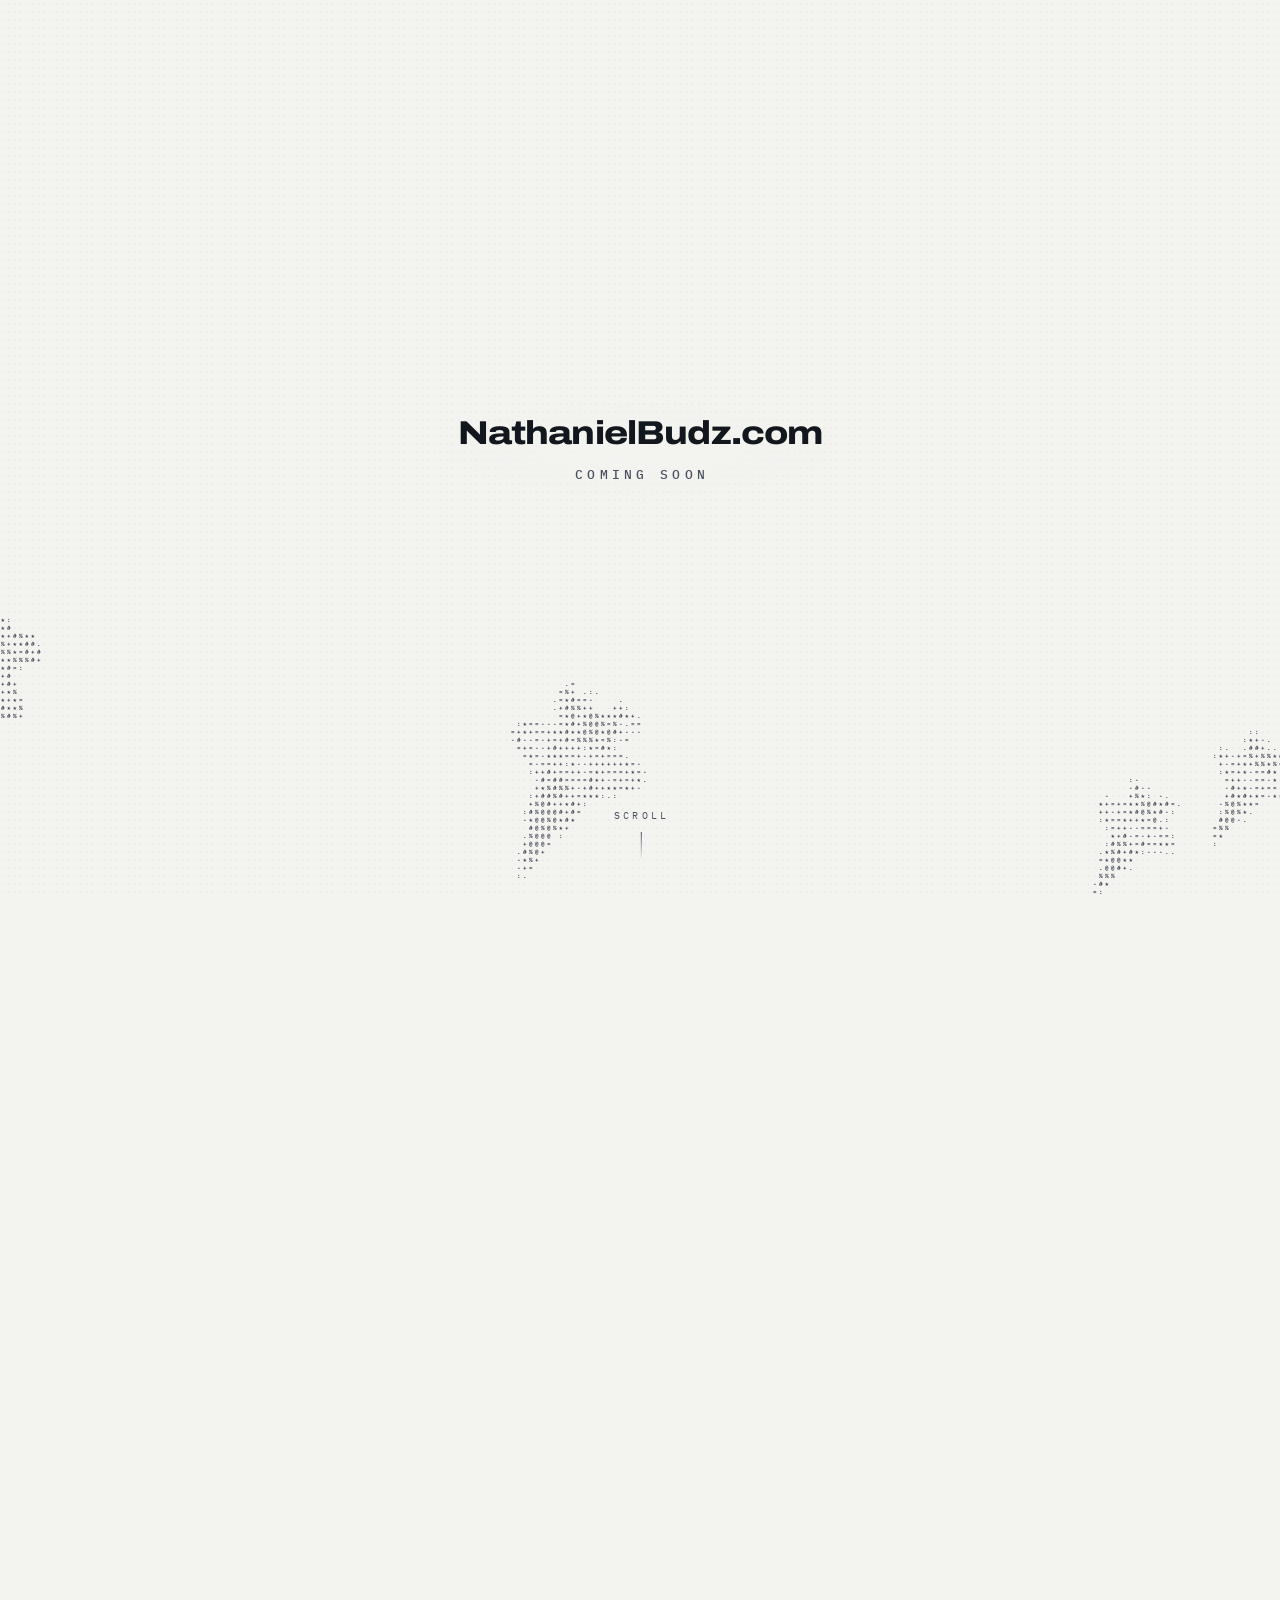
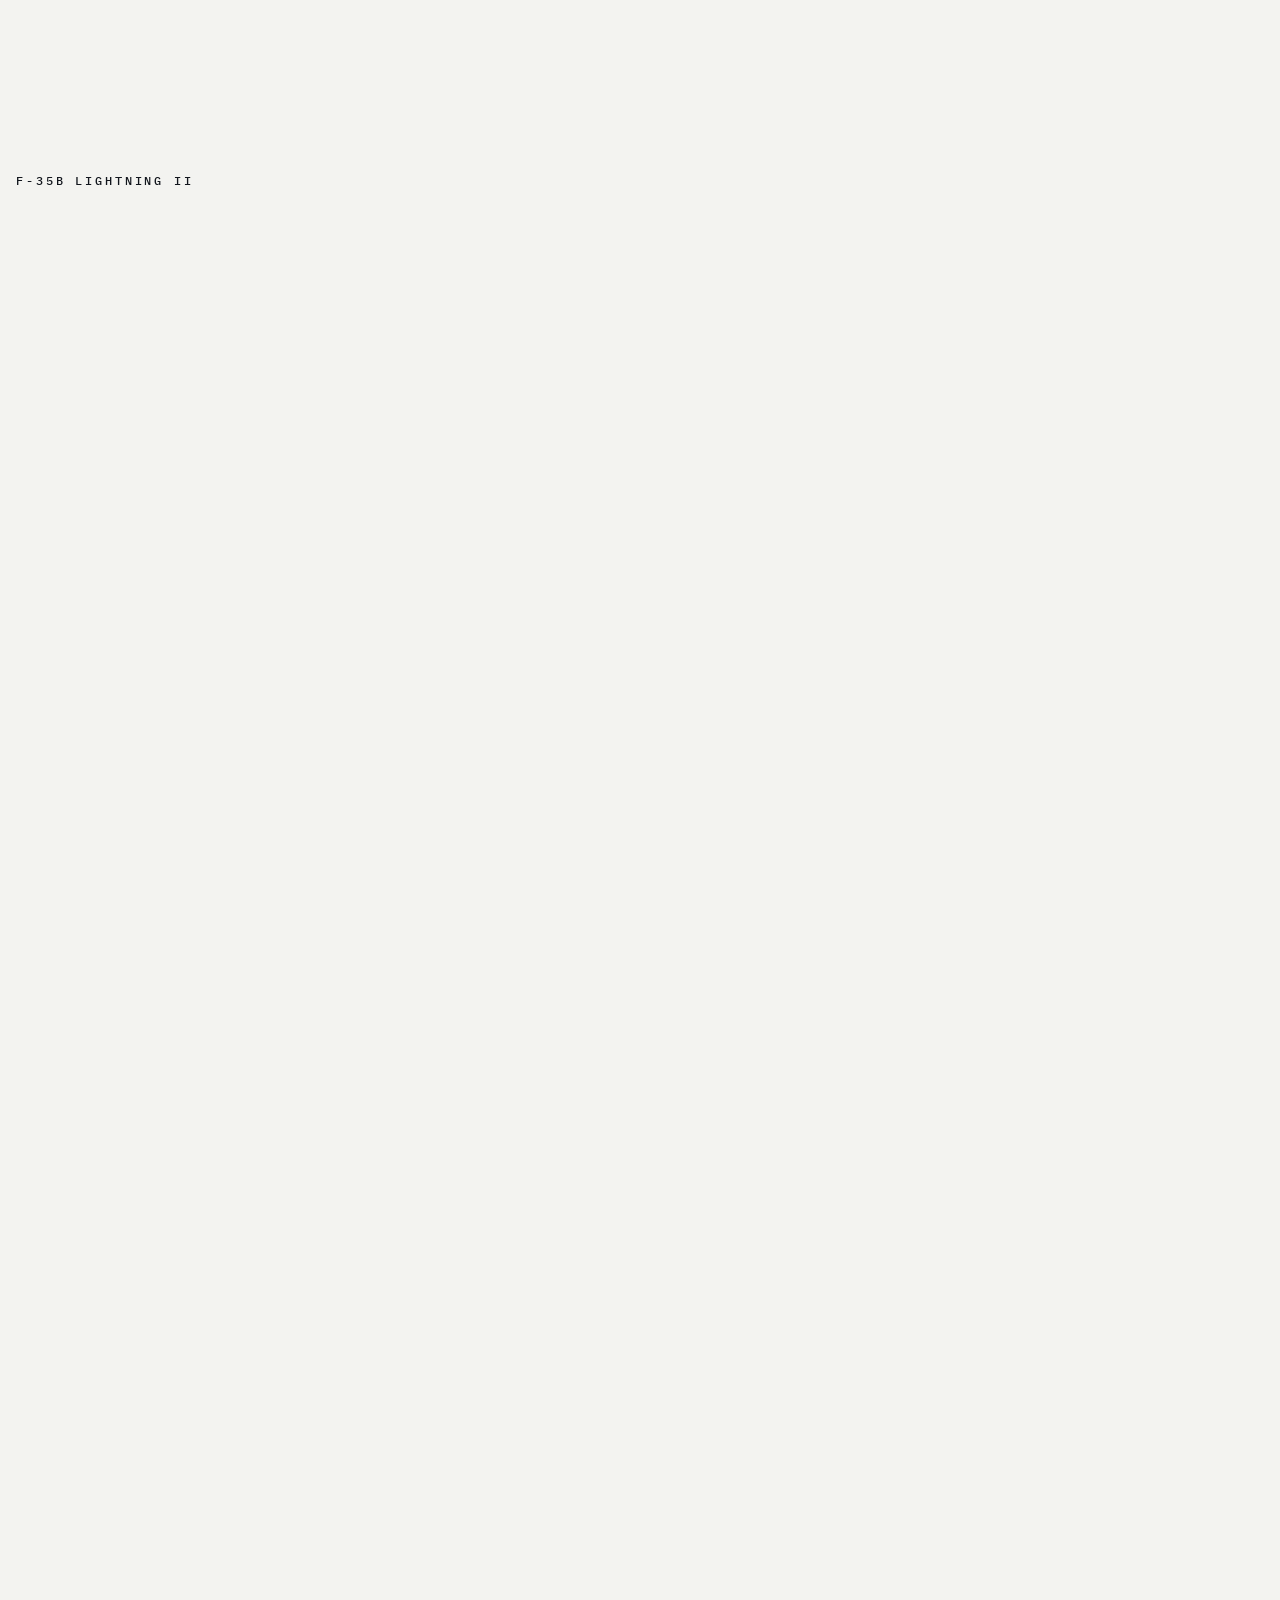
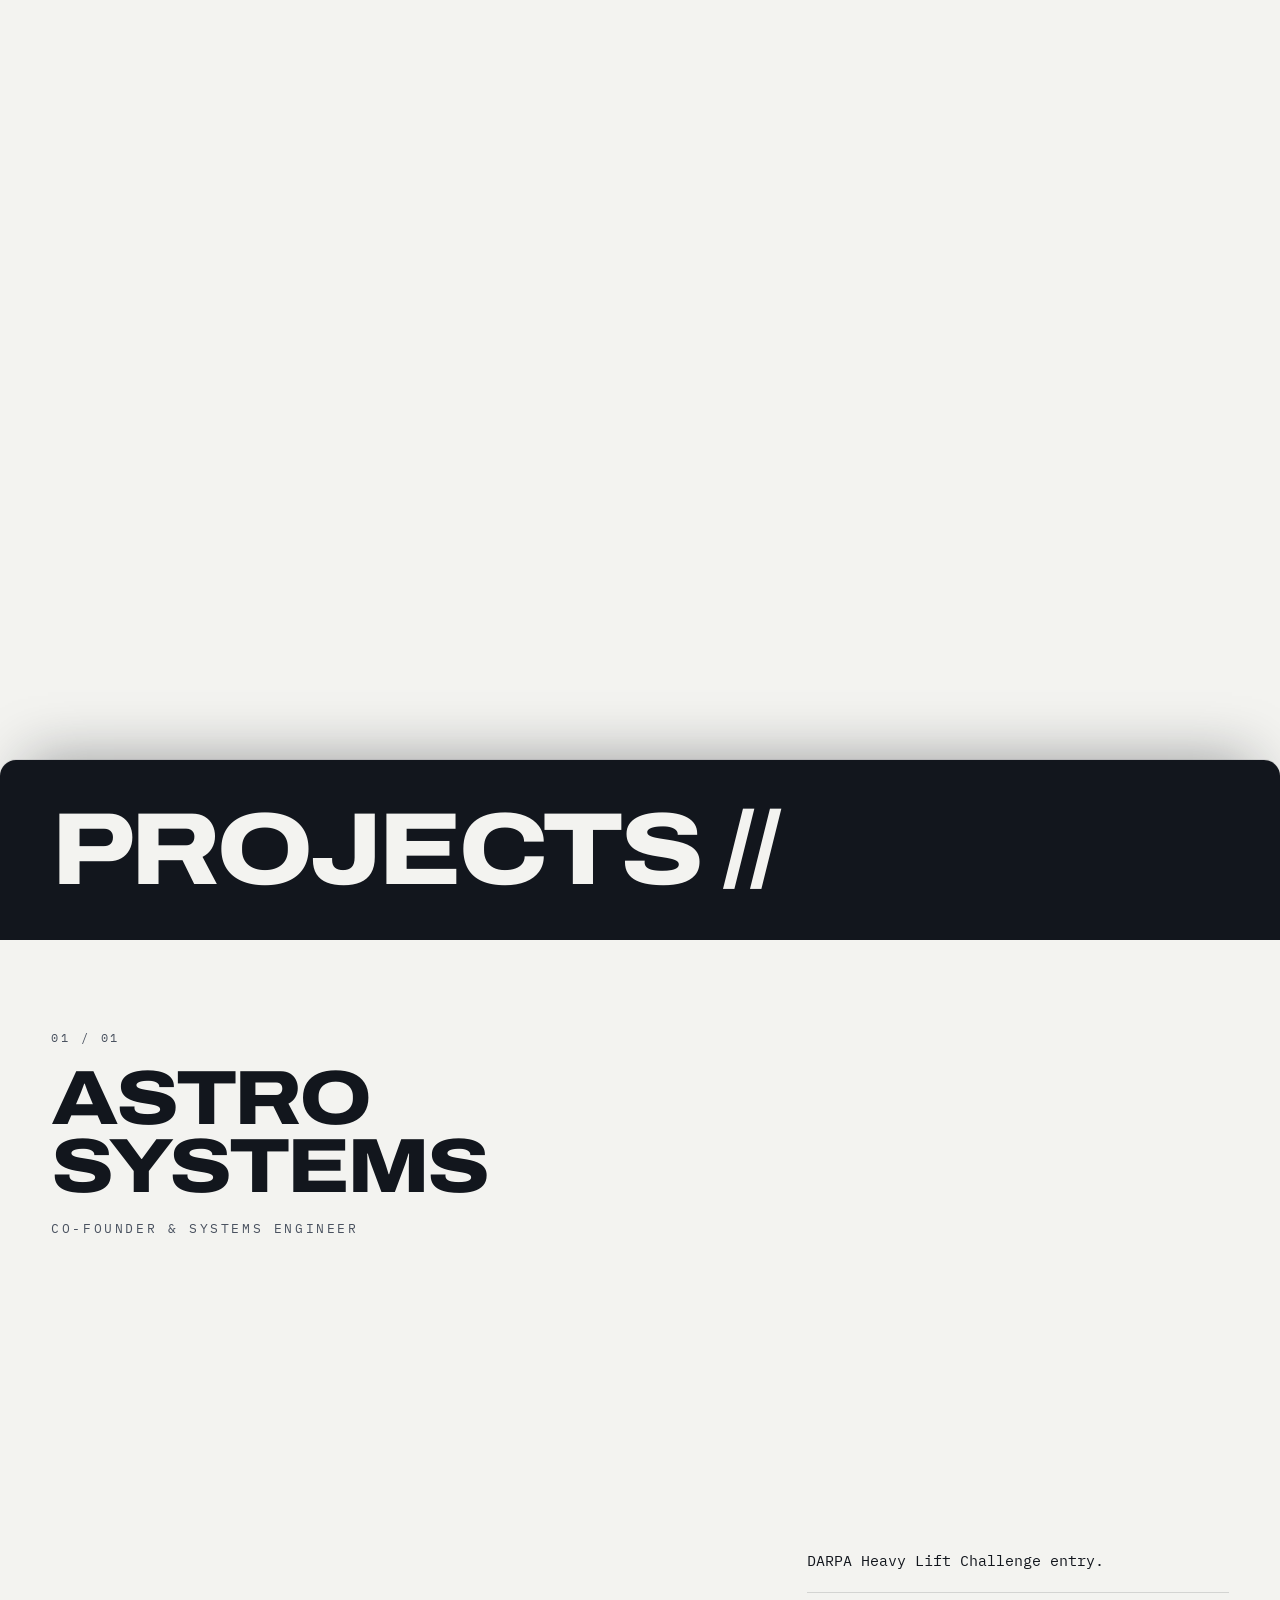
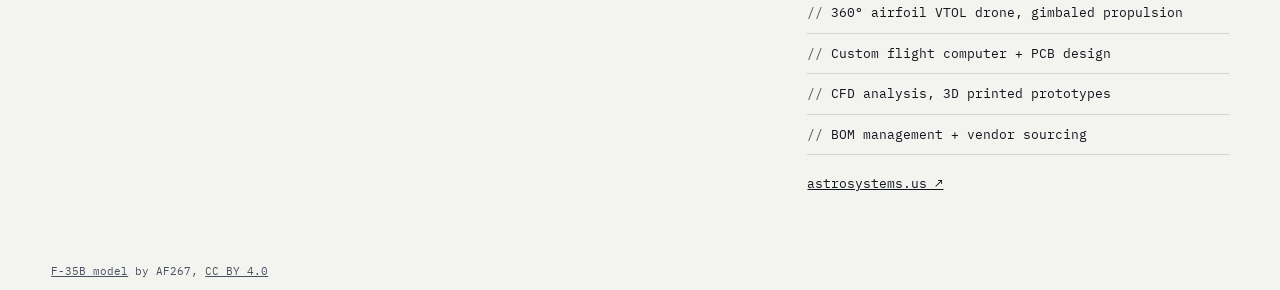
==== index.html @ 4e1c8d89 "Add Projects section with a parallax panel stack, starting with ASTRO After the F-35 orbit, a panel " ====
<!DOCTYPE html>
<html lang="en">
<head>
<meta charset="UTF-8">
<meta name="viewport" content="width=device-width, initial-scale=1.0">
<title>Nathaniel Budz</title>
<meta name="description" content="NathanielBudz.com is coming soon.">
<meta name="theme-color" content="#f3f3f0">
<link rel="preconnect" href="https://fonts.googleapis.com">
<link rel="preconnect" href="https://fonts.gstatic.com" crossorigin>
<link href="https://fonts.googleapis.com/css2?family=Archivo:wdth,wght@62..125,800&family=IBM+Plex+Mono:wght@500&display=swap" rel="stylesheet">
<style>
*{margin:0;padding:0;box-sizing:border-box}
:root{--bg:#f3f3f0;--ink:#12161d;--dim:#4a5260}
html,body{background:var(--bg);color:var(--ink)}
@media (prefers-reduced-motion:no-preference){html{scroll-behavior:smooth}}
body{font-family:'IBM Plex Mono',ui-monospace,Menlo,Consolas,monospace;overflow-x:hidden}
.hero{position:relative;height:100vh;height:100svh;overflow:hidden}
#jets{position:fixed;inset:0;width:100%;height:100%;display:block;pointer-events:none}
main{position:relative;height:100%;display:flex;align-items:center;justify-content:center;padding:0 16px;text-align:center}
.mark{position:relative;isolation:isolate;display:flex;flex-direction:column;align-items:center;gap:16px}
.mark::before{content:"";position:absolute;inset:-14px -22px;z-index:-1;pointer-events:none;-webkit-backdrop-filter:blur(2px);backdrop-filter:blur(2px);background:radial-gradient(closest-side,rgba(243,243,240,.72),rgba(243,243,240,0));-webkit-mask-image:radial-gradient(closest-side,#000 55%,transparent);mask-image:radial-gradient(closest-side,#000 55%,transparent)}
h1{font-family:'Archivo',system-ui,sans-serif;font-weight:800;font-stretch:118%;font-size:min(33px,7.2vw);line-height:1;letter-spacing:-.025em}
.soon{font-size:13px;font-weight:500;letter-spacing:.32em;text-transform:uppercase;color:var(--dim);padding-left:.32em}
.credit{position:relative;padding:24px clamp(16px,4vw,56px) 12px;font-size:11px;color:var(--dim)}
.credit a{color:inherit}
.cue{position:absolute;left:50%;bottom:40px;transform:translateX(-50%);display:flex;flex-direction:column;align-items:center;gap:10px;font-size:10px;letter-spacing:.32em;padding-left:.32em;text-transform:uppercase;color:var(--dim);text-decoration:none}
.cue::after{content:"";width:1px;height:28px;background:linear-gradient(var(--dim),transparent);transform-origin:top;animation:cue 2.4s ease-in-out infinite}
@keyframes cue{0%{transform:scaleY(0);opacity:1}55%{transform:scaleY(1);opacity:1}100%{transform:scaleY(1);opacity:0}}
@media (prefers-reduced-motion:reduce){.cue::after{animation:none}}
.dots{position:relative;height:340vh}
.stage{position:sticky;top:0;height:100vh;height:100svh;overflow:hidden}
#dots{position:fixed;inset:0;width:100%;height:100%;display:block;pointer-events:none}
.stage.draggable{cursor:grab;-webkit-user-select:none;user-select:none}
.stage.dragging{cursor:grabbing}
.label{position:absolute;left:16px;bottom:12px;display:flex;flex-direction:column;gap:6px;font-size:11px;color:var(--dim)}
.label strong{font-weight:500;font-size:12px;letter-spacing:.24em;text-transform:uppercase;color:var(--ink)}
/* Panel stack: each panel slides up over the one before it, which falls back at half speed and
   darkens. The F-35 section is dimmed by the fixed .dim layer (its jet is on a fixed canvas);
   panels are dimmed by their own ::after, driven by --shade. */
.dim{position:fixed;inset:0;background:var(--ink);opacity:0;pointer-events:none}
.panel{--shade:0;--gutter:clamp(16px,4vw,56px);position:relative;min-height:100vh;min-height:100svh;display:flex;flex-direction:column;background:var(--bg);border-radius:16px 16px 0 0;box-shadow:0 -1px 0 rgba(18,22,29,.08),0 -28px 56px -28px rgba(18,22,29,.4)}
.panel::after{content:"";position:absolute;inset:0;border-radius:inherit;background:var(--ink);opacity:var(--shade);pointer-events:none}
.display{font-family:'Archivo',system-ui,sans-serif;font-weight:800;font-stretch:118%;line-height:.88;letter-spacing:-.04em;text-transform:uppercase}
/* PROJECTS header: a thin inverted strip at the top of the first project's panel, so it reads as
   a section header rather than a page of its own. */
.projects-head{background:var(--ink);color:var(--bg);border-radius:inherit;padding:clamp(24px,5vh,48px) var(--gutter)}
.projects-head h2{font-size:clamp(36px,8vw,128px);white-space:nowrap}
.project{flex:1;min-height:100vh;min-height:100svh;display:grid;gap:40px;align-content:space-between;padding:clamp(48px,10vh,112px) var(--gutter) 48px}
.project-head{display:flex;flex-direction:column;gap:20px}
.project-index{font-size:12px;letter-spacing:.24em;color:var(--dim)}
.project h3{font-size:clamp(34px,6vw,96px);overflow-wrap:anywhere}
.project-role{font-size:13px;letter-spacing:.2em;text-transform:uppercase;color:var(--dim)}
.project-body{display:flex;flex-direction:column;gap:20px;max-width:560px}
.project-lede{font-size:15px;line-height:1.5}
.project-points{list-style:none;font-size:13px;line-height:1.5;border-top:1px solid rgba(18,22,29,.14)}
.project-points li{padding:10px 0;border-bottom:1px solid rgba(18,22,29,.14)}
.project-points li::before{content:"// ";color:var(--dim)}
.project-link{align-self:flex-start;font-size:13px;color:var(--ink)}
@media (min-width:900px){
  .project{grid-template-columns:minmax(0,1.7fr) minmax(0,1fr);align-content:stretch}
  .project-body{align-self:end;justify-self:end;width:100%}
}
</style>
</head>
<body>
<section class="hero">
  <canvas id="jets" aria-hidden="true"></canvas>
  <canvas id="dots" aria-hidden="true"></canvas>
  <main>
    <div class="mark">
      <h1>NathanielBudz.com</h1>
      <p class="soon">Coming soon</p>
    </div>
  </main>
  <a class="cue" href="#f35">Scroll</a>
</section>
<section class="dots" id="f35" aria-label="F-35B Lightning II">
  <div class="stage">
    <p class="label"><strong>F-35B Lightning II</strong></p>
  </div>
</section>
<div class="dim" aria-hidden="true"></div>
<section class="panel" id="projects" aria-labelledby="projects-title">
  <header class="projects-head">
    <h2 class="display" id="projects-title">Projects <span aria-hidden="true">//</span></h2>
  </header>
  <article class="project" id="astro" aria-labelledby="astro-title">
    <div class="project-head">
      <p class="project-index">01 / 01</p>
      <h3 class="display" id="astro-title">ASTRO Systems</h3>
      <p class="project-role">Co-Founder &amp; Systems Engineer</p>
    </div>
    <div class="project-body">
      <p class="project-lede">DARPA Heavy Lift Challenge entry.</p>
      <ul class="project-points">
        <li>360° airfoil VTOL drone, gimbaled propulsion</li>
        <li>Custom flight computer + PCB design</li>
        <li>CFD analysis, 3D printed prototypes</li>
        <li>BOM management + vendor sourcing</li>
      </ul>
      <a class="project-link" href="https://astrosystems.us">astrosystems.us ↗</a>
    </div>
  </article>
  <footer class="credit"><a href="https://sketchfab.com/3d-models/lockheed-martin-f-35b-lightning-ii-5d54a6af45974ad386ae74d42b33374a">F-35B model</a> by AF267, <a href="https://creativecommons.org/licenses/by/4.0/">CC BY 4.0</a></footer>
</section>
<script src="assets/js/jet-ascii.js"></script>
<script src="assets/js/jet-dots.js"></script>
<script>
var ascii = {
  base: 'assets/jets/',
  jets: ['yf23', 'f35'],
  theme: 'light',
  color: false,
  count: 3,
  size: [0.08, 0.145],
  speed: 1,
  turnRate: 0.42,
  bank: 1,
  agility: 1,
  formation: 0.3,
  pattern: 'lanes',
  breaks: true,
  breakEvery: 30,
  tilt: 0.3,
  avoid: true,
  cellW: 5.5,
  cellH: 7.5,
  glyph: 0.78,
  weight: 500,
  ramp: ' .:-=+*#%@',
  gain: 1.5,
  gamma: 0.78,
  edges: 1.35,
  jitter: 0.14,
  dots: 0.14,
  contrails: false,
  afterburner: false,
  nav: false,
};

// The ASCII canvas is fixed behind the whole page, so its dot grid is the backdrop for both
// sections. Scrolling down sends the jets off screen; scrolling back to the top brings them back.
var hero = JetAscii.start(document.getElementById('jets'), ascii);
if (hero) {
  var flyOff = function () { hero.exit(scrollY / (innerHeight * 0.6)); };
  addEventListener('scroll', flyOff, { passive: true });
  addEventListener('resize', flyOff);
  flyOff();
}

var dots = JetDots.start(document.getElementById('dots'), document.getElementById('f35'), {
  base: 'assets/jets/',
  jet: 'f35',
  theme: 'light',
  hover: false,
  stage: document.querySelector('.stage'),
});

// Panel stack: as each panel slides up over the layer before it, that layer drifts up at half
// speed (it seems to fall back) and darkens. The first panel covers the F-35 section, whose dots
// follow the stage's position; every later panel covers the panel before it.
(function () {
  var stage = document.querySelector('.stage');
  var dim = document.querySelector('.dim');
  var panels = [].slice.call(document.querySelectorAll('.panel'));
  var parallax = matchMedia('(prefers-reduced-motion: reduce)').matches ? 0 : 0.5;
  var SHADE = 0.55;
  var slide = function () {
    var vh = innerHeight;
    panels.forEach(function (panel, i) {
      // Layout position (offsetTop ignores the transform this panel gets when the next one arrives).
      var p = Math.min(1, Math.max(0, 1 - (panel.offsetTop - scrollY) / vh));
      var shift = p > 0 && parallax ? 'translateY(' + (p * parallax * (i ? vh : stage.clientHeight)).toFixed(1) + 'px)' : '';
      if (i === 0) {
        stage.style.transform = shift;
        dim.style.opacity = (p * SHADE).toFixed(3);
      } else {
        panels[i - 1].style.transform = shift;
        panels[i - 1].style.setProperty('--shade', (p * SHADE).toFixed(3));
      }
    });
  };
  addEventListener('scroll', slide, { passive: true });
  addEventListener('resize', slide);
  slide();
})();
</script>
</body>
</html>
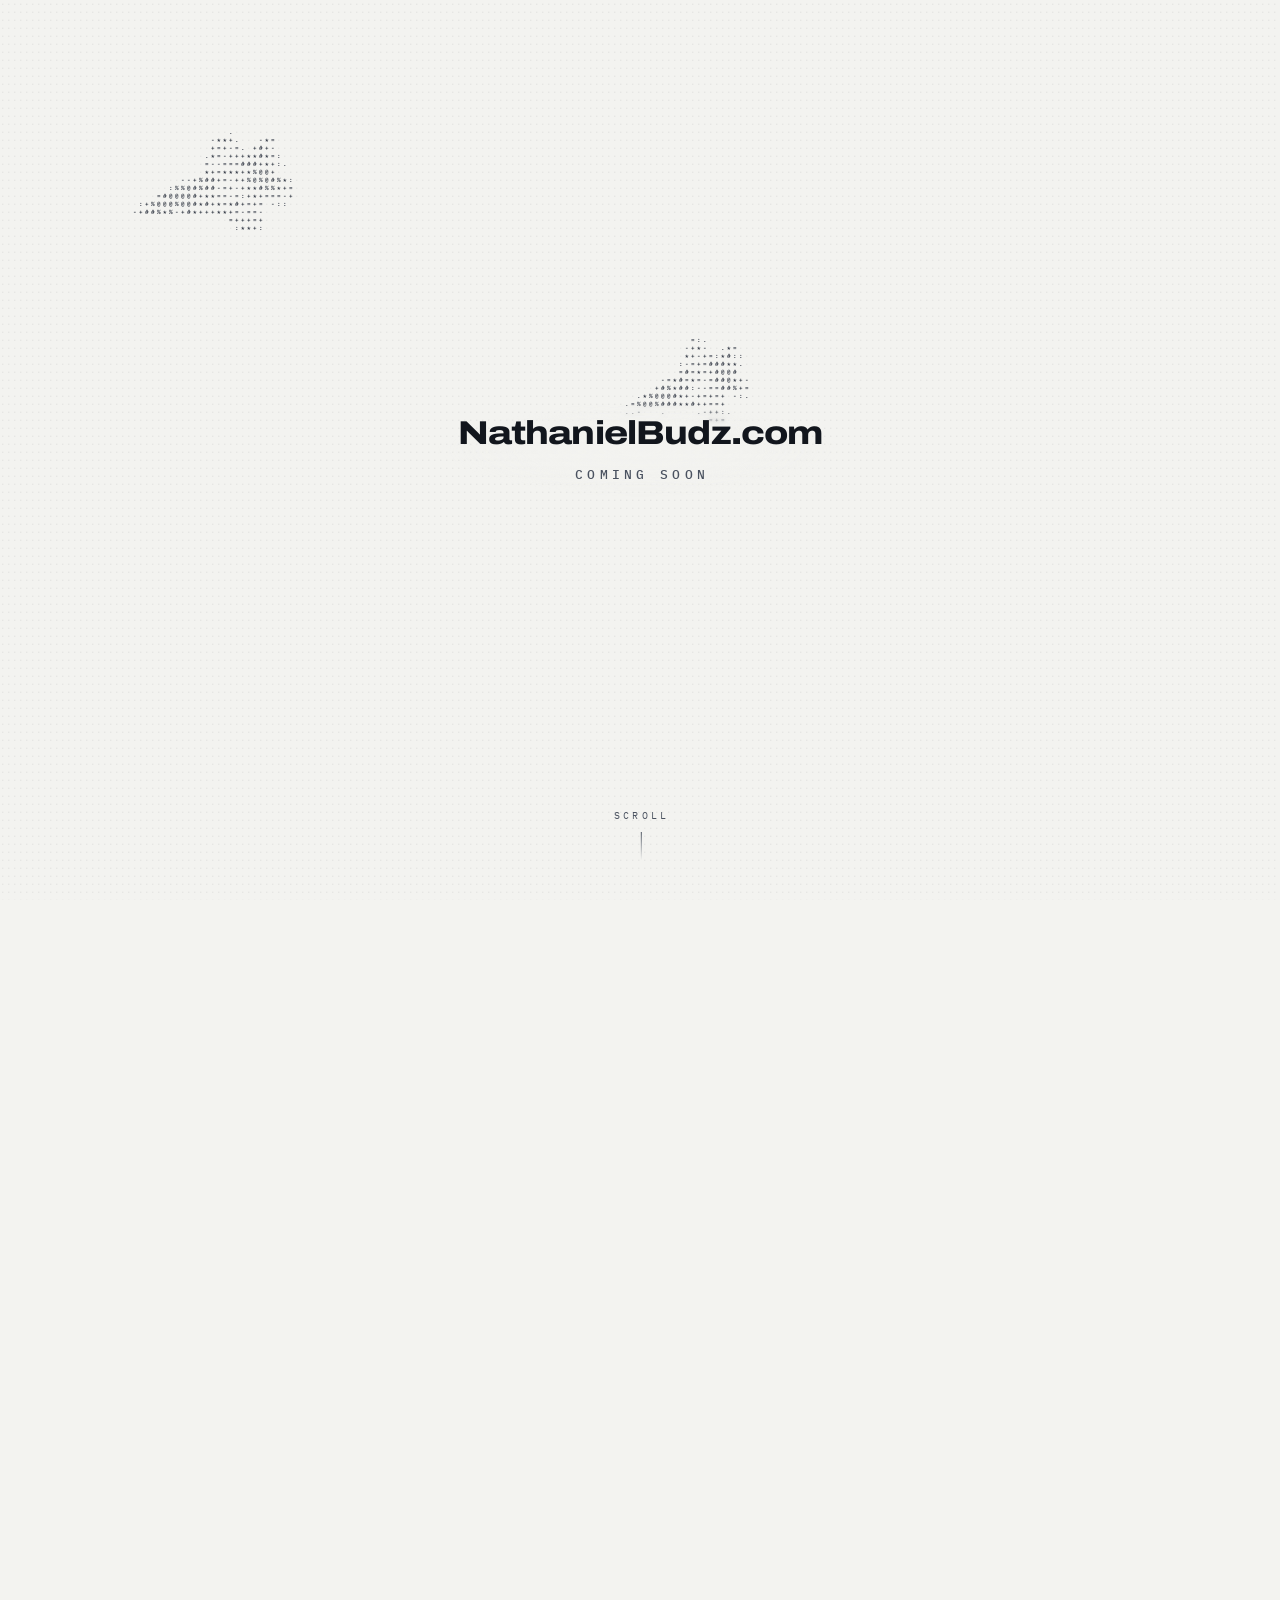
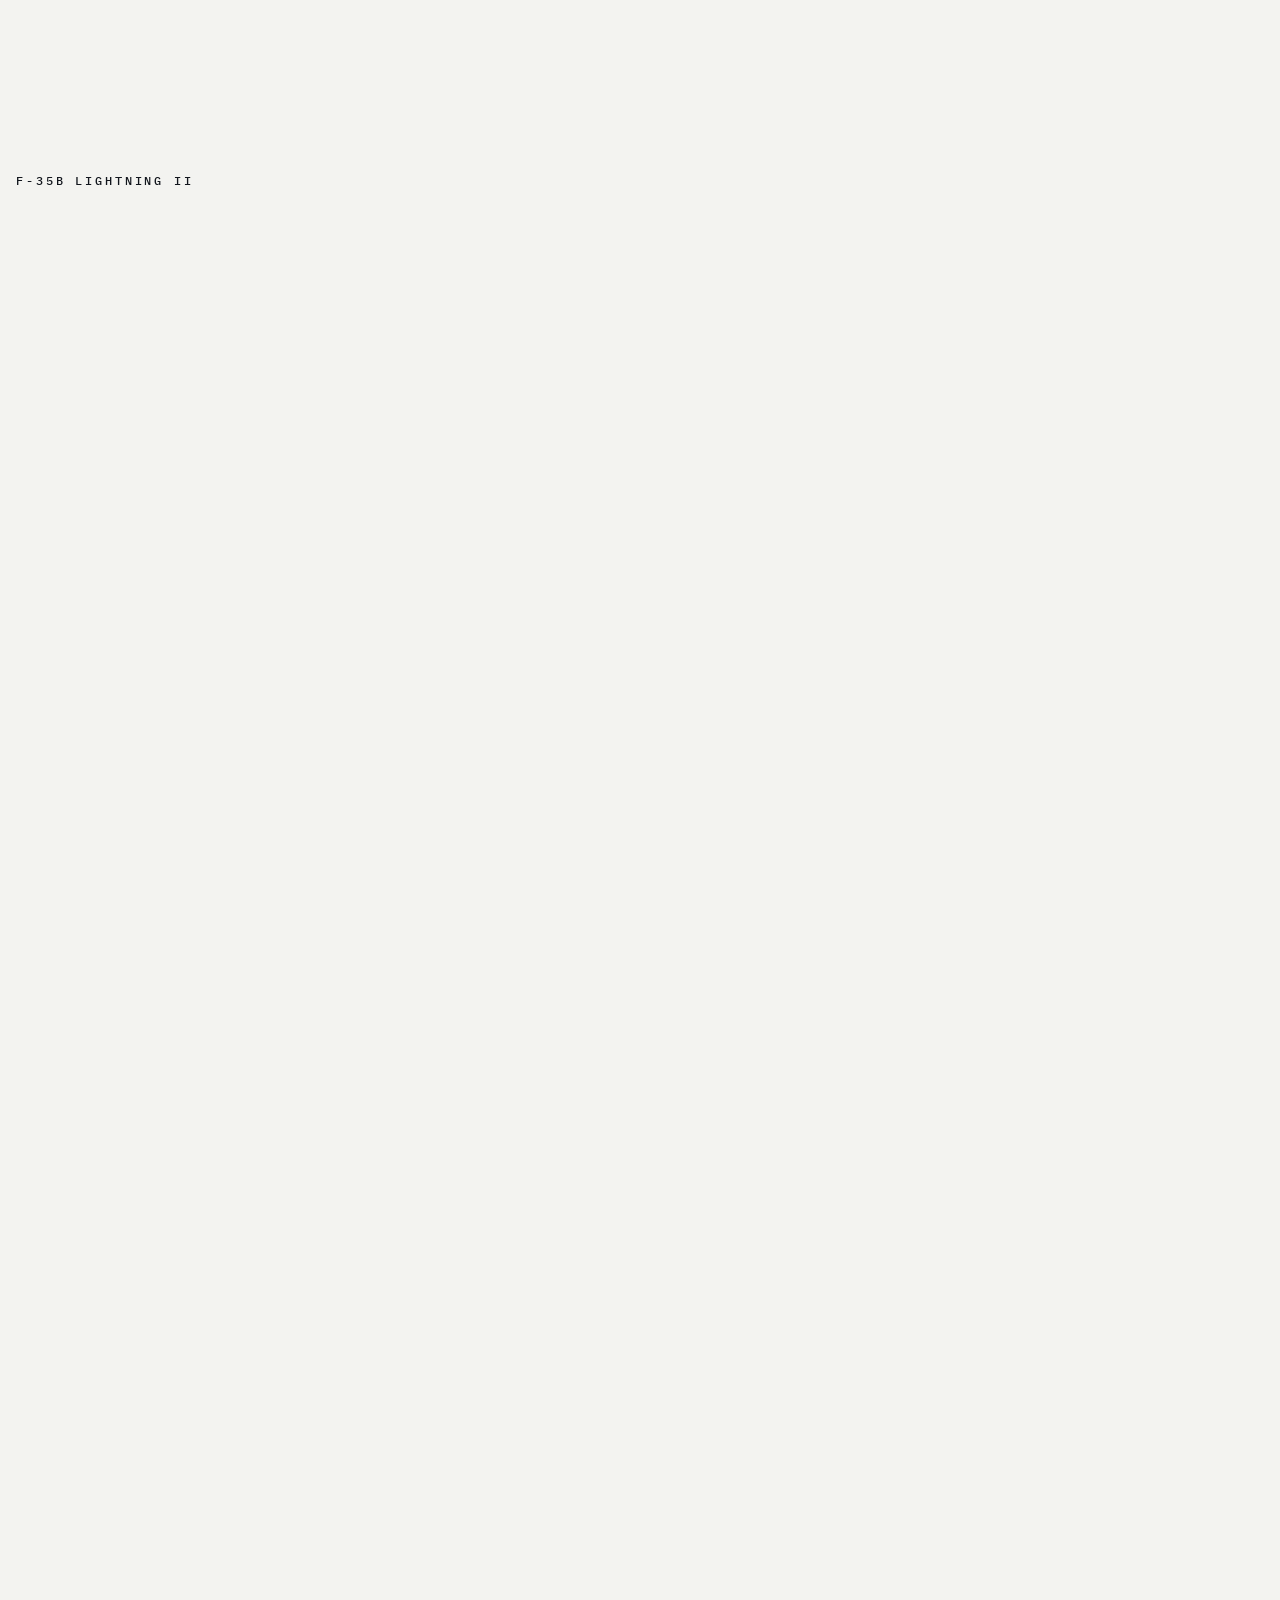
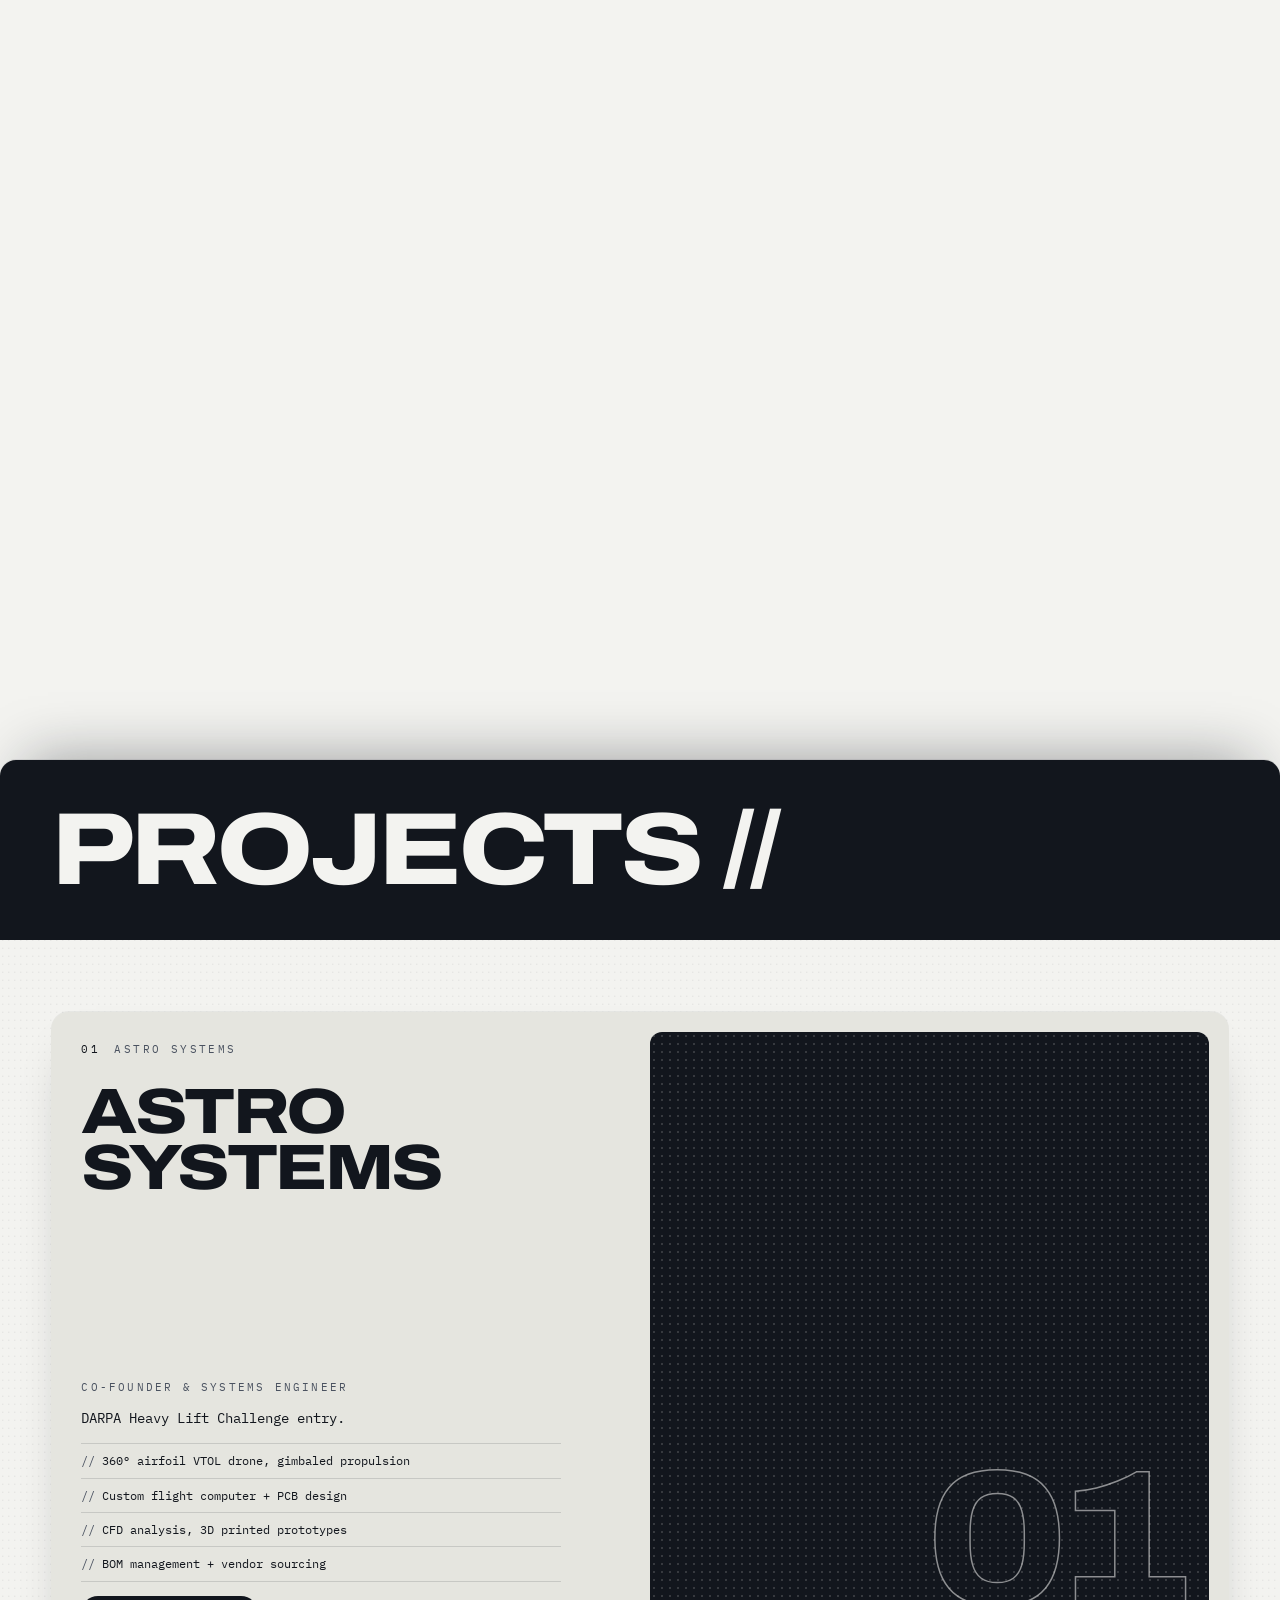
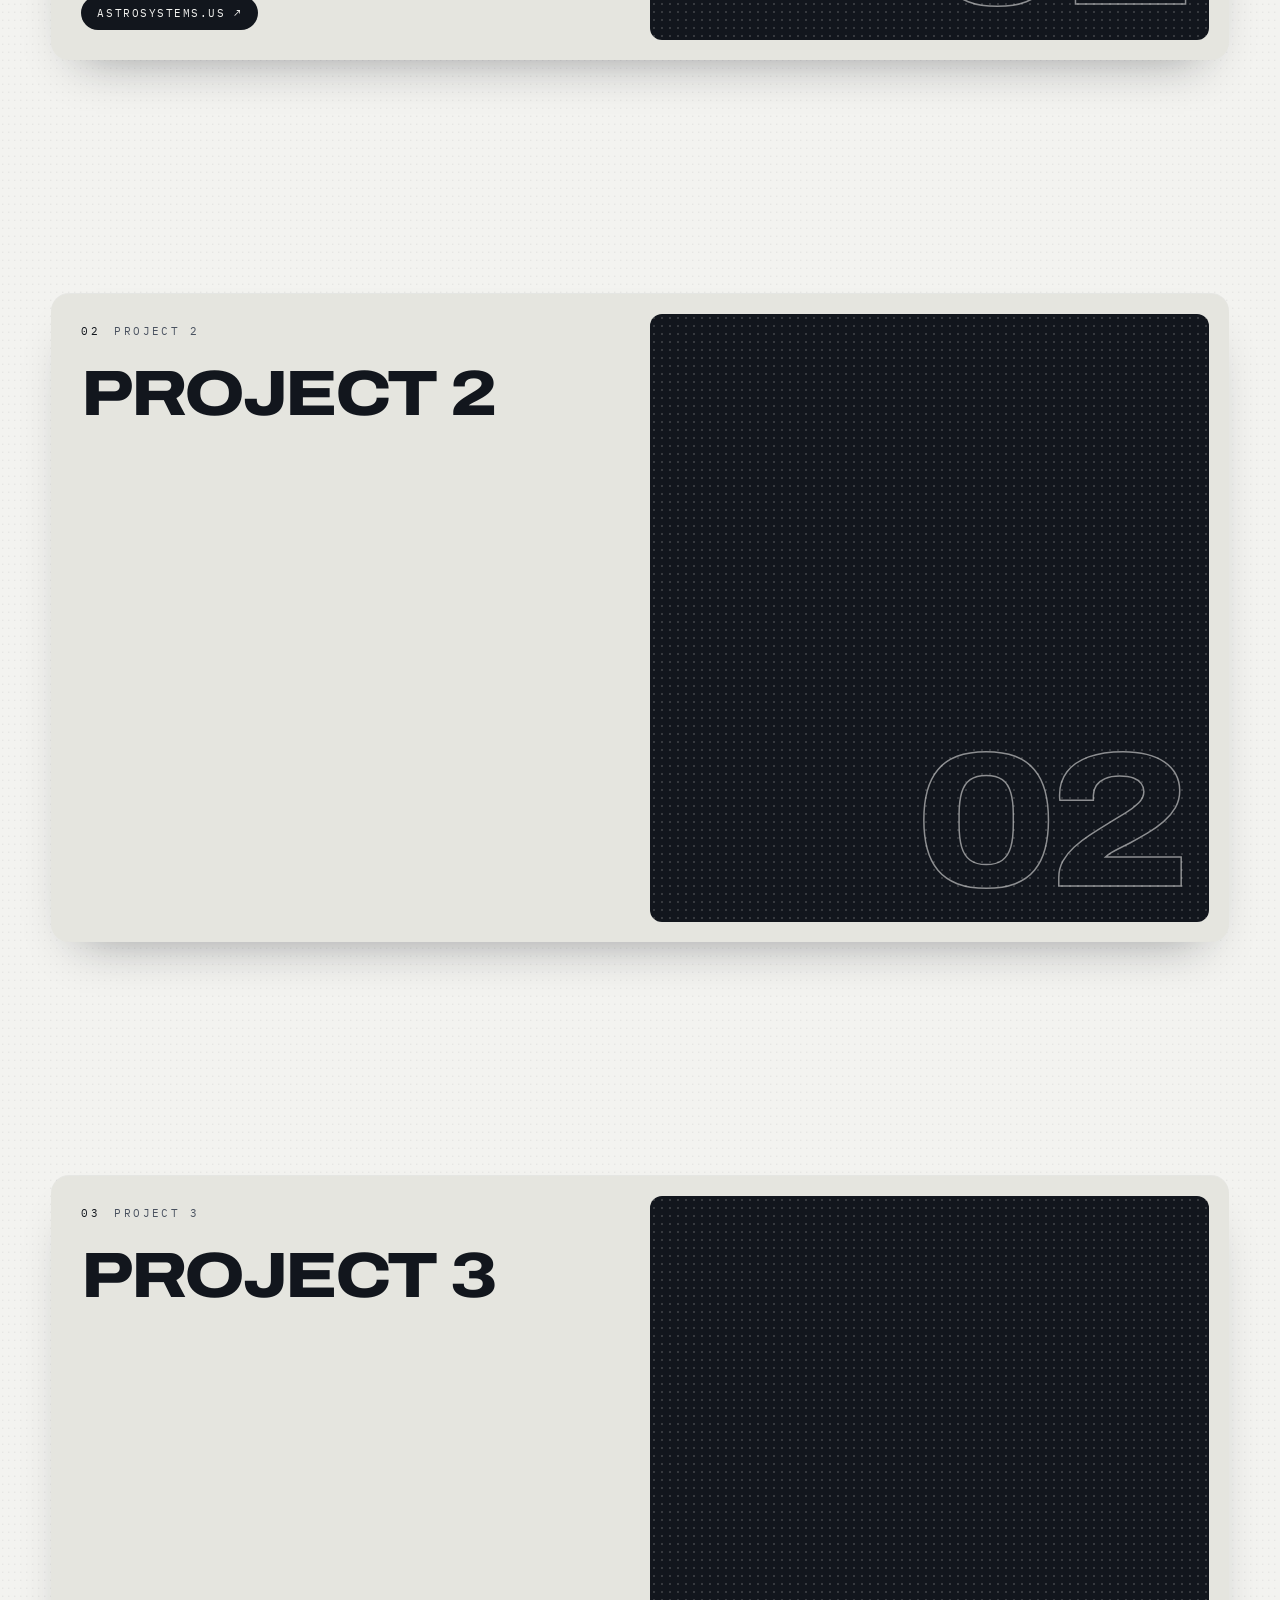
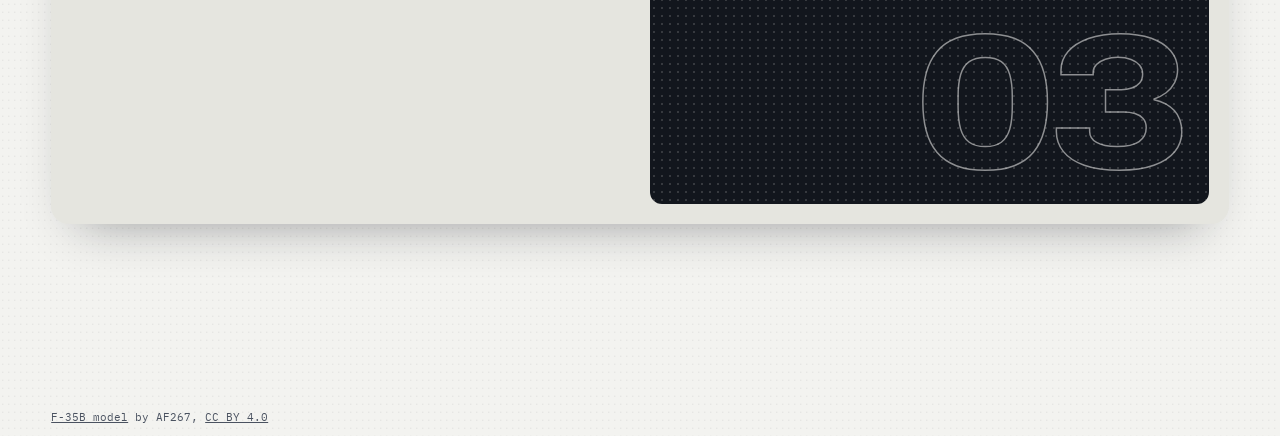
==== commit 22249691: "Turn Projects into a stacked card deck on the dot-grid backdrop Projects are now cards that stick ne" ====
--- a/index.html
+++ b/index.html
@@ -46,19 +46,31 @@
    a section header rather than a page of its own. */
 .projects-head{background:var(--ink);color:var(--bg);border-radius:inherit;padding:clamp(24px,5vh,48px) var(--gutter)}
 .projects-head h2{font-size:clamp(36px,8vw,128px);white-space:nowrap}
-.project{flex:1;min-height:100vh;min-height:100svh;display:grid;gap:40px;align-content:space-between;padding:clamp(48px,10vh,112px) var(--gutter) 48px}
-.project-head{display:flex;flex-direction:column;gap:20px}
-.project-index{font-size:12px;letter-spacing:.24em;color:var(--dim)}
-.project h3{font-size:clamp(34px,6vw,96px);overflow-wrap:anywhere}
-.project-role{font-size:13px;letter-spacing:.2em;text-transform:uppercase;color:var(--dim)}
-.project-body{display:flex;flex-direction:column;gap:20px;max-width:560px}
-.project-lede{font-size:15px;line-height:1.5}
-.project-points{list-style:none;font-size:13px;line-height:1.5;border-top:1px solid rgba(18,22,29,.14)}
-.project-points li{padding:10px 0;border-bottom:1px solid rgba(18,22,29,.14)}
-.project-points li::before{content:"// ";color:var(--dim)}
-.project-link{align-self:flex-start;font-size:13px;color:var(--ink)}
-@media (min-width:900px){
-  .project{grid-template-columns:minmax(0,1.7fr) minmax(0,1fr);align-content:stretch}
+/* Project deck: cards stick near the top and stack as you scroll. Each one lands a tab's height
+   lower than the last, so earlier cards stay visible as tabs; covered cards shrink and darken. */
+.deck{--tab:clamp(40px,6vh,56px);--stick:clamp(56px,11vh,112px);--pad:clamp(12px,1.6vw,20px);padding:clamp(40px,8vh,80px) var(--gutter) clamp(96px,18vh,180px)}
+.card{--i:0;--depth:0;position:sticky;top:calc(var(--stick) + var(--i) * var(--tab));height:min(72vh,680px);height:min(72svh,680px);display:grid;grid-template-columns:minmax(0,1fr) minmax(0,1fr);gap:var(--pad);padding:var(--pad);background:#e5e5df;border-radius:18px;transform-origin:50% 0;box-shadow:0 -1px 0 rgba(18,22,29,.05),0 24px 48px -28px rgba(18,22,29,.45)}
+.card+.card{margin-top:26vh}
+.card::after{content:"";position:absolute;inset:0;border-radius:inherit;background:var(--ink);opacity:var(--depth);pointer-events:none}
+.card-text{display:flex;flex-direction:column;min-width:0;padding:0 clamp(4px,.8vw,12px) clamp(4px,.8vw,12px)}
+.card-tab{display:flex;align-items:center;gap:14px;height:calc(var(--tab) - var(--pad));font-size:11px;letter-spacing:.22em;text-transform:uppercase;color:var(--dim)}
+.card-tab span:first-child{color:var(--ink)}
+.card h3{font-size:clamp(32px,5vw,84px);margin-top:clamp(8px,2vh,24px);overflow-wrap:anywhere}
+.card-foot{margin-top:auto;display:flex;flex-direction:column;gap:14px;max-width:480px}
+.card-role{font-size:11px;letter-spacing:.2em;text-transform:uppercase;color:var(--dim)}
+.card-lede{font-size:14px;line-height:1.5}
+.card-points{list-style:none;font-size:12px;line-height:1.45;border-top:1px solid rgba(18,22,29,.14)}
+.card-points li{padding:8px 0;border-bottom:1px solid rgba(18,22,29,.14)}
+.card-points li::before{content:"// ";color:var(--dim)}
+.pill{align-self:flex-start;display:inline-flex;align-items:center;gap:8px;padding:10px 16px;border-radius:999px;background:var(--ink);color:var(--bg);font-size:11px;letter-spacing:.14em;text-transform:uppercase;text-decoration:none}
+.pill:hover{background:#2a303a}
+/* Picture slot: dark block with the site's dot texture and the project number, until real images. */
+.card-media{position:relative;min-height:0;border-radius:12px;overflow:hidden;background:var(--ink) radial-gradient(circle,rgba(243,243,240,.16) 1px,transparent 1.4px) 0 0/8px 8px;display:flex;align-items:flex-end;justify-content:flex-end;padding:clamp(12px,2vw,28px)}
+.card-media span{font-family:'Archivo',system-ui,sans-serif;font-weight:800;font-stretch:118%;font-size:clamp(88px,15vw,240px);line-height:.78;letter-spacing:-.04em;color:transparent;-webkit-text-stroke:1.5px rgba(243,243,240,.55)}
+@media (max-width:760px){
+  .card{height:auto;min-height:min(74svh,640px);grid-template-columns:minmax(0,1fr);grid-template-rows:auto minmax(140px,1fr)}
+  .card-foot{margin-top:24px}
+}
   .project-body{align-self:end;justify-self:end;width:100%}
 }
 </style>
@@ -85,27 +97,45 @@
   <header class="projects-head">
     <h2 class="display" id="projects-title">Projects <span aria-hidden="true">//</span></h2>
   </header>
-  <article class="project" id="astro" aria-labelledby="astro-title">
-    <div class="project-head">
-      <p class="project-index">01 / 01</p>
-      <h3 class="display" id="astro-title">ASTRO Systems</h3>
-      <p class="project-role">Co-Founder &amp; Systems Engineer</p>
-    </div>
-    <div class="project-body">
-      <p class="project-lede">DARPA Heavy Lift Challenge entry.</p>
-      <ul class="project-points">
-        <li>360° airfoil VTOL drone, gimbaled propulsion</li>
-        <li>Custom flight computer + PCB design</li>
-        <li>CFD analysis, 3D printed prototypes</li>
-        <li>BOM management + vendor sourcing</li>
-      </ul>
-      <a class="project-link" href="https://astrosystems.us">astrosystems.us ↗</a>
-    </div>
-  </article>
+  <div class="deck">
+    <article class="card" id="astro" style="--i:0" aria-labelledby="astro-title">
+      <div class="card-text">
+        <p class="card-tab" aria-hidden="true"><span>01</span><span>ASTRO Systems</span></p>
+        <h3 class="display" id="astro-title">ASTRO Systems</h3>
+        <div class="card-foot">
+          <p class="card-role">Co-Founder &amp; Systems Engineer</p>
+          <p class="card-lede">DARPA Heavy Lift Challenge entry.</p>
+          <ul class="card-points">
+            <li>360° airfoil VTOL drone, gimbaled propulsion</li>
+            <li>Custom flight computer + PCB design</li>
+            <li>CFD analysis, 3D printed prototypes</li>
+            <li>BOM management + vendor sourcing</li>
+          </ul>
+          <a class="pill" href="https://astrosystems.us">astrosystems.us <span aria-hidden="true">↗</span></a>
+        </div>
+      </div>
+      <div class="card-media" aria-hidden="true"><span>01</span></div>
+    </article>
+    <article class="card" id="project-2" style="--i:1" aria-labelledby="project-2-title">
+      <div class="card-text">
+        <p class="card-tab" aria-hidden="true"><span>02</span><span>Project 2</span></p>
+        <h3 class="display" id="project-2-title">Project 2</h3>
+      </div>
+      <div class="card-media" aria-hidden="true"><span>02</span></div>
+    </article>
+    <article class="card" id="project-3" style="--i:2" aria-labelledby="project-3-title">
+      <div class="card-text">
+        <p class="card-tab" aria-hidden="true"><span>03</span><span>Project 3</span></p>
+        <h3 class="display" id="project-3-title">Project 3</h3>
+      </div>
+      <div class="card-media" aria-hidden="true"><span>03</span></div>
+    </article>
+  </div>
   <footer class="credit"><a href="https://sketchfab.com/3d-models/lockheed-martin-f-35b-lightning-ii-5d54a6af45974ad386ae74d42b33374a">F-35B model</a> by AF267, <a href="https://creativecommons.org/licenses/by/4.0/">CC BY 4.0</a></footer>
 </section>
-<script src="assets/js/jet-ascii.js"></script>
-<script src="assets/js/jet-dots.js"></script>
+<!-- Bump ?v= whenever a script changes, so a new page never runs against a cached old script. -->
+<script src="assets/js/jet-ascii.js?v=8"></script>
+<script src="assets/js/jet-dots.js?v=8"></script>
 <script>
 var ascii = {
   base: 'assets/jets/',
@@ -142,6 +172,9 @@
 // The ASCII canvas is fixed behind the whole page, so its dot grid is the backdrop for both
 // sections. Scrolling down sends the jets off screen; scrolling back to the top brings them back.
 var hero = JetAscii.start(document.getElementById('jets'), ascii);
+
+// Project panels are opaque (they cover the dimmed F-35), so give them the same dot matrix.
+if (JetAscii.backdrop) [].forEach.call(document.querySelectorAll('.panel'), function (panel) { JetAscii.backdrop(panel, ascii); });
 if (hero) {
   var flyOff = function () { hero.exit(scrollY / (innerHeight * 0.6)); };
   addEventListener('scroll', flyOff, { passive: true });
@@ -185,6 +218,31 @@
   addEventListener('resize', slide);
   slide();
 })();
+
+// Project deck: as each card lands on the stack, the cards under it shrink a little and darken.
+(function () {
+  var cards = [].slice.call(document.querySelectorAll('.card'));
+  var still = matchMedia('(prefers-reduced-motion: reduce)').matches;
+  var stick = [];
+  var measure = function () { stick = cards.map(function (c) { return parseFloat(getComputedStyle(c).top) || 0; }); };
+  var stack = function () {
+    var vh = innerHeight;
+    // How far each card has travelled from the bottom of the screen to its resting spot (0..1).
+    var landed = cards.map(function (c, i) {
+      return Math.min(1, Math.max(0, (vh - c.getBoundingClientRect().top) / Math.max(1, vh - stick[i])));
+    });
+    cards.forEach(function (c, i) {
+      var depth = 0;
+      for (var j = i + 1; j < cards.length; j++) depth += landed[j];
+      c.style.transform = still || !depth ? '' : 'scale(' + (1 - 0.035 * depth).toFixed(4) + ')';
+      c.style.setProperty('--depth', (0.14 * Math.min(depth, 2)).toFixed(3));
+    });
+  };
+  measure();
+  addEventListener('scroll', stack, { passive: true });
+  addEventListener('resize', function () { measure(); stack(); });
+  stack();
+})();
 </script>
 </body>
 </html>
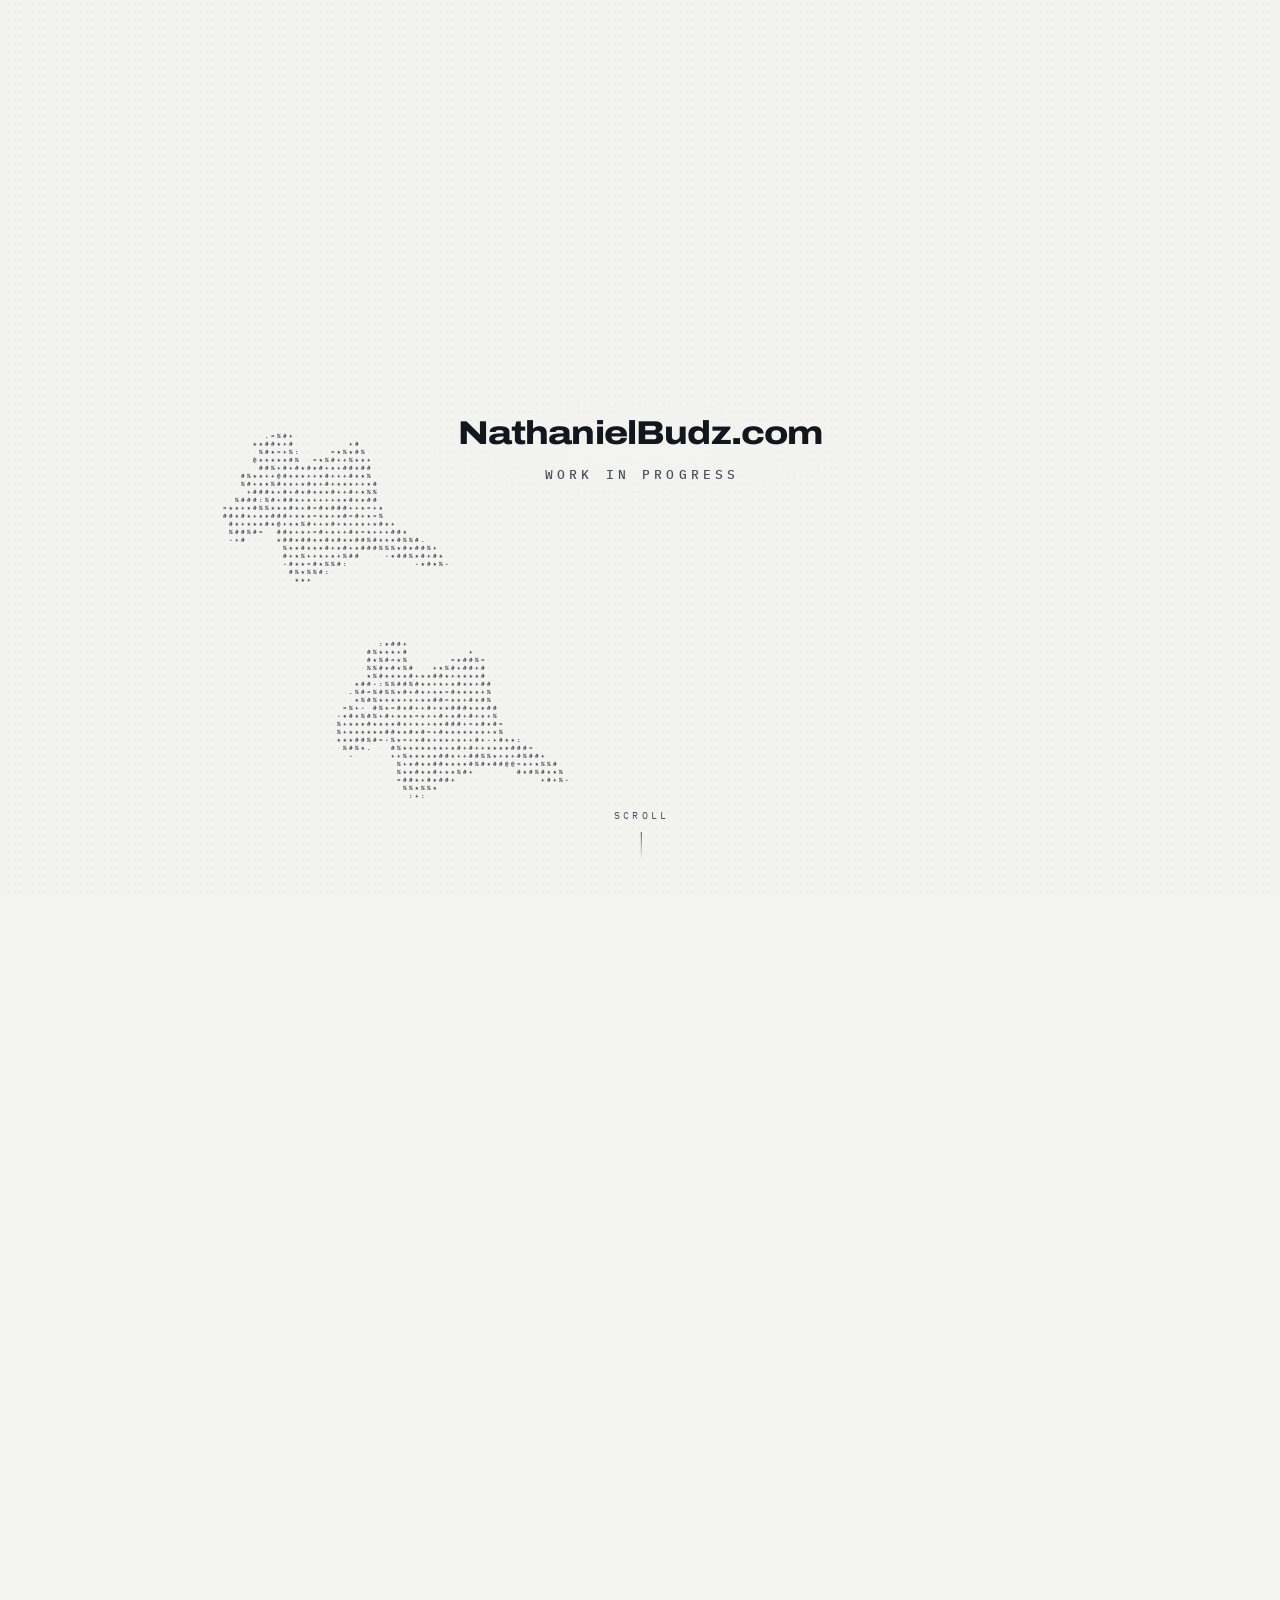
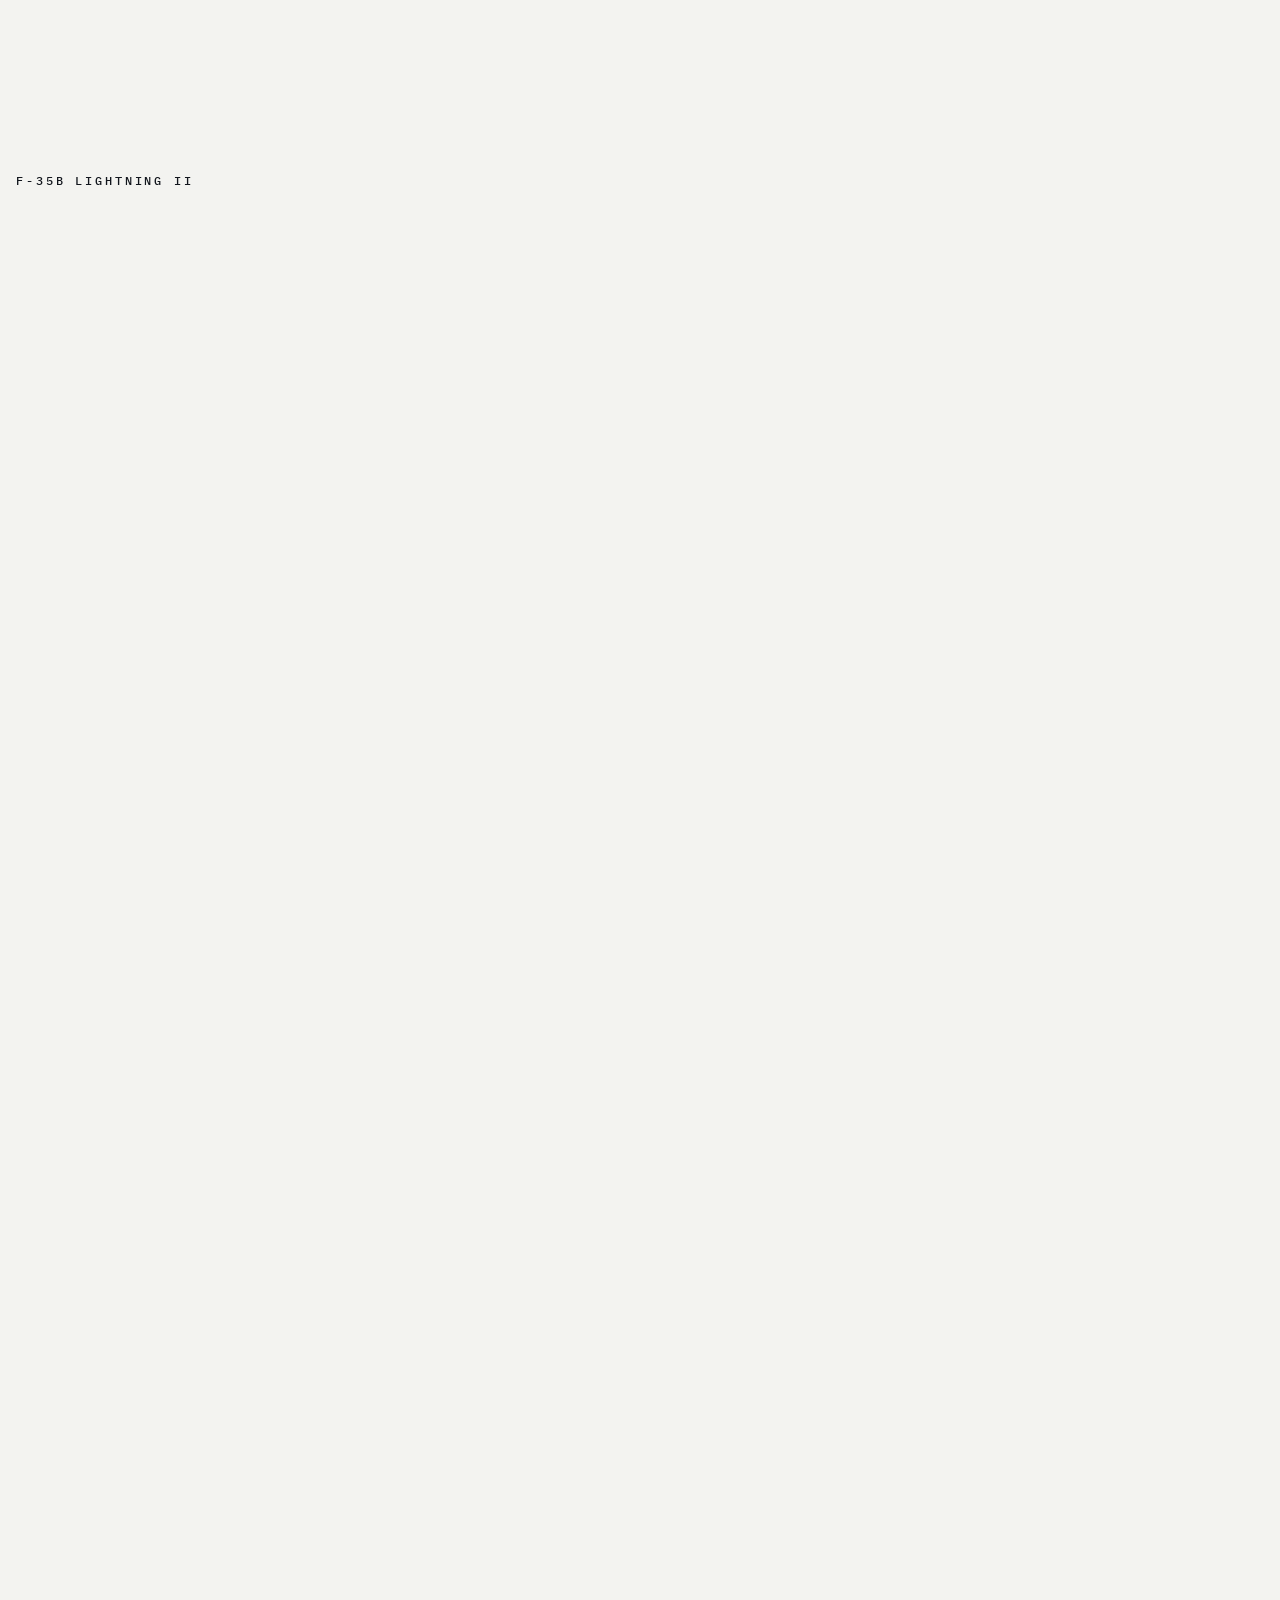
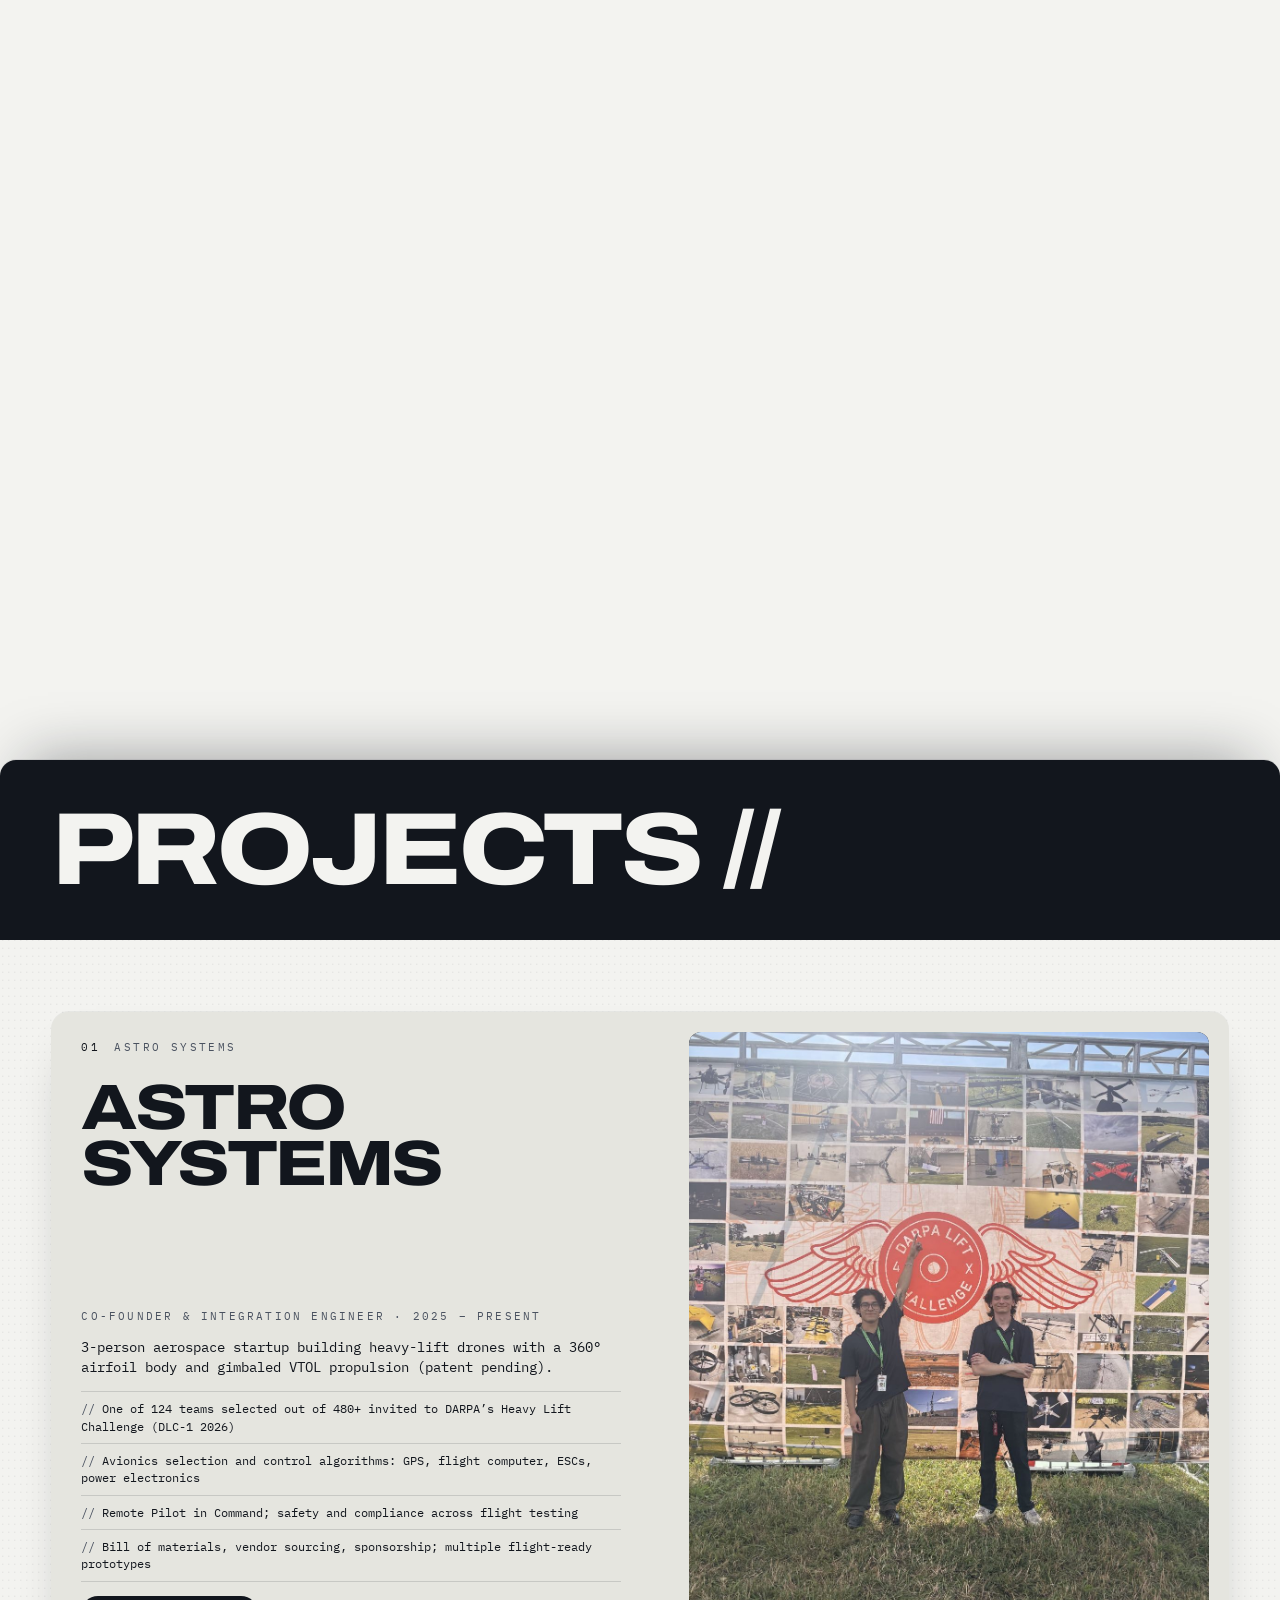
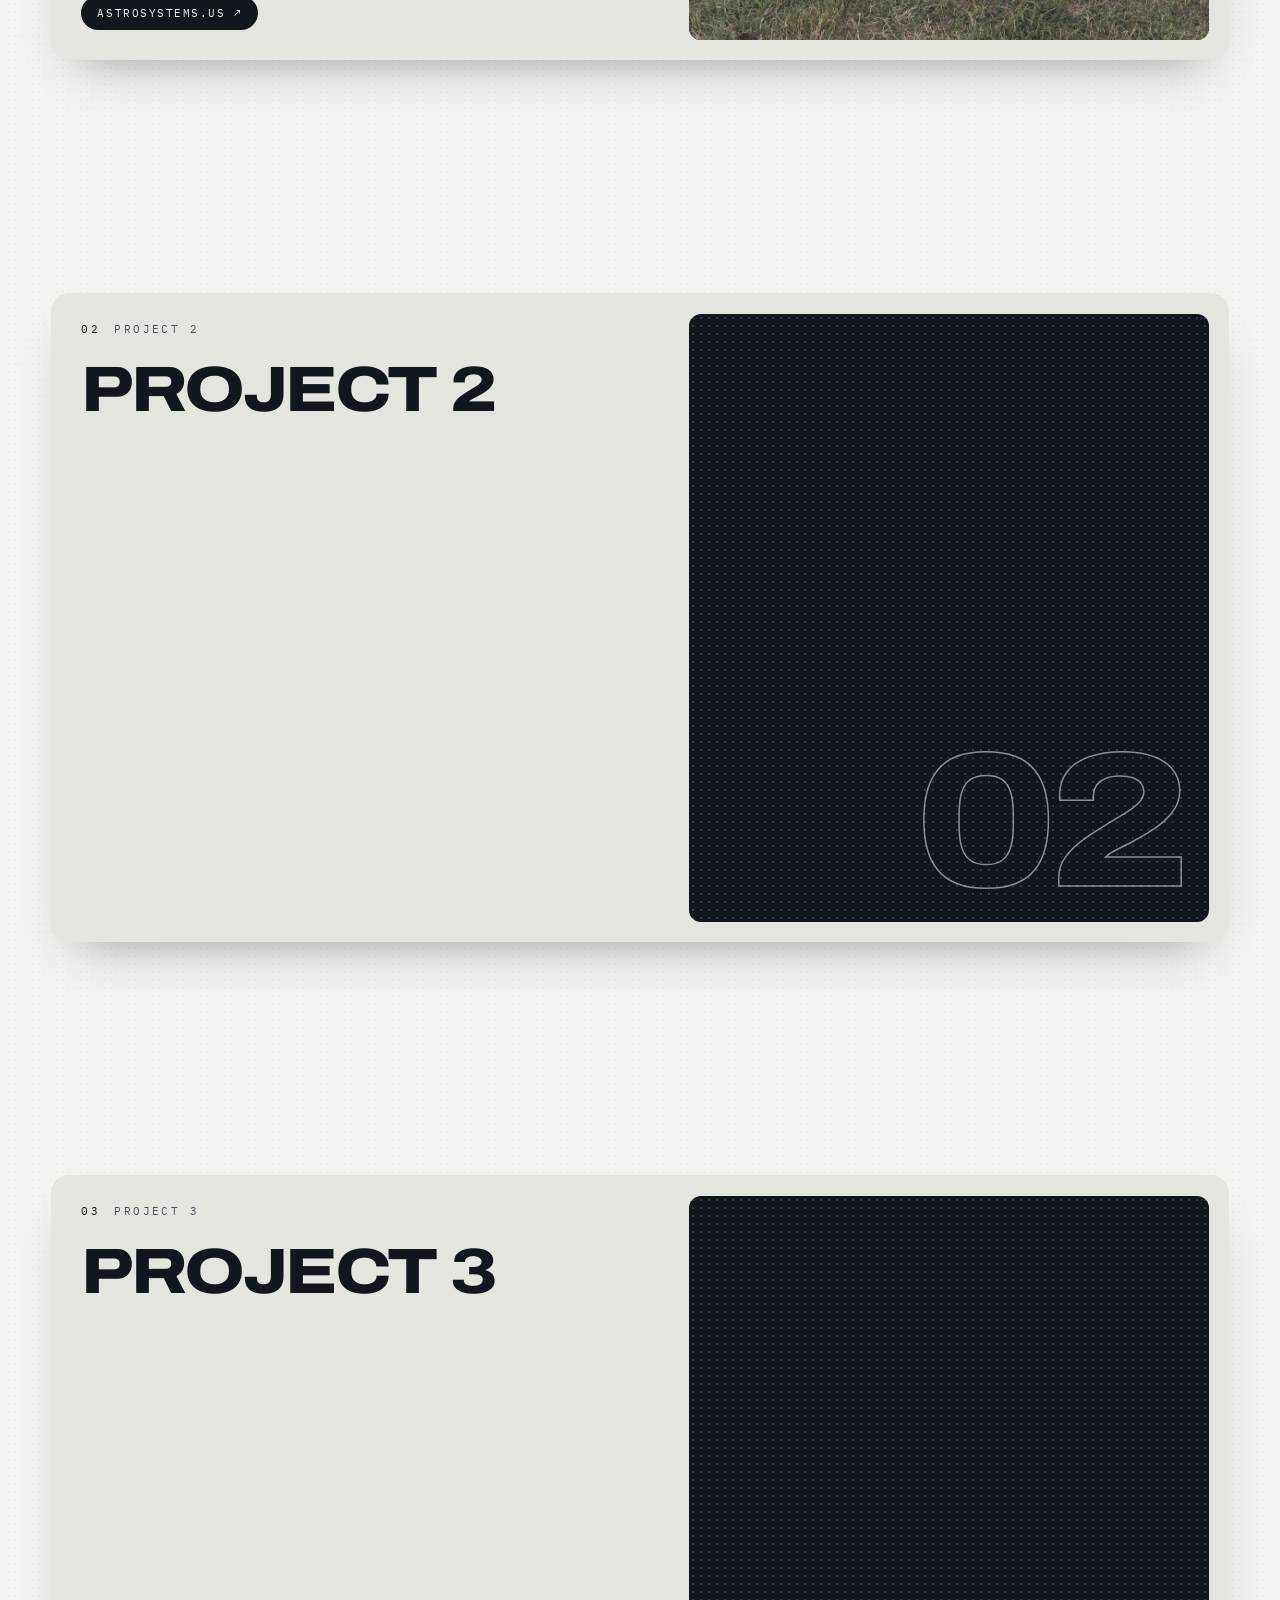
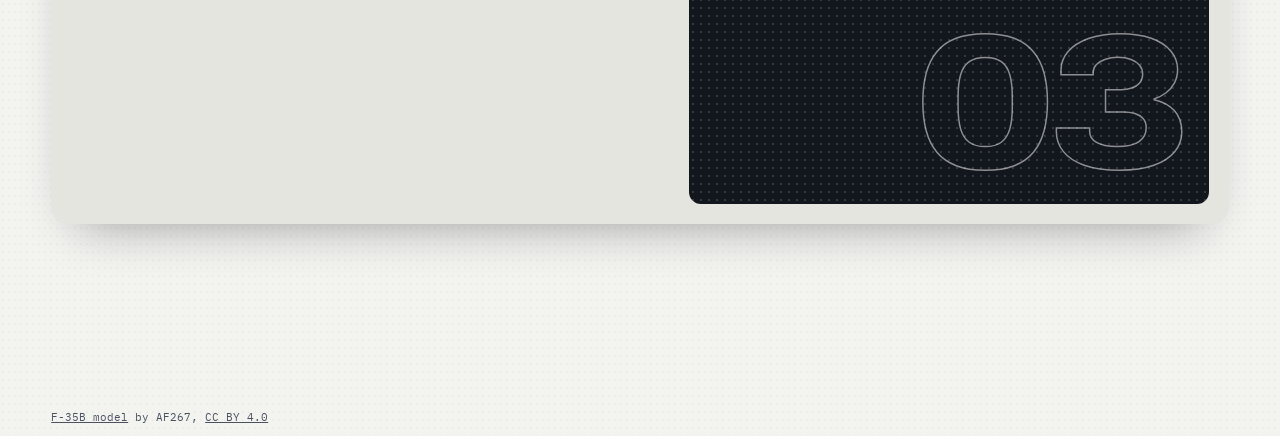
==== commit d9b3de26: "Fill the ASTRO card from the latest resume and add its photo - ASTRO card text now follows the newes" ====
--- a/index.html
+++ b/index.html
@@ -4,7 +4,7 @@
 <meta charset="UTF-8">
 <meta name="viewport" content="width=device-width, initial-scale=1.0">
 <title>Nathaniel Budz</title>
-<meta name="description" content="NathanielBudz.com is coming soon.">
+<meta name="description" content="NathanielBudz.com is a work in progress.">
 <meta name="theme-color" content="#f3f3f0">
 <link rel="preconnect" href="https://fonts.googleapis.com">
 <link rel="preconnect" href="https://fonts.gstatic.com" crossorigin>
@@ -48,28 +48,36 @@
 .projects-head h2{font-size:clamp(36px,8vw,128px);white-space:nowrap}
 /* Project deck: cards stick near the top and stack as you scroll. Each one lands a tab's height
    lower than the last, so earlier cards stay visible as tabs; covered cards shrink and darken. */
-.deck{--tab:clamp(40px,6vh,56px);--stick:clamp(56px,11vh,112px);--pad:clamp(12px,1.6vw,20px);padding:clamp(40px,8vh,80px) var(--gutter) clamp(96px,18vh,180px)}
-.card{--i:0;--depth:0;position:sticky;top:calc(var(--stick) + var(--i) * var(--tab));height:min(72vh,680px);height:min(72svh,680px);display:grid;grid-template-columns:minmax(0,1fr) minmax(0,1fr);gap:var(--pad);padding:var(--pad);background:#e5e5df;border-radius:18px;transform-origin:50% 0;box-shadow:0 -1px 0 rgba(18,22,29,.05),0 24px 48px -28px rgba(18,22,29,.45)}
+.deck{--tab:clamp(34px,5.5vh,56px);--stick:clamp(48px,9vh,112px);--pad:clamp(12px,1.6vw,20px);padding:clamp(40px,8vh,80px) var(--gutter) clamp(96px,18vh,180px)}
+.card{--i:0;--depth:0;position:sticky;top:calc(var(--stick) + var(--i) * var(--tab));min-height:min(62vh,600px);display:grid;grid-template-columns:minmax(0,1.15fr) minmax(0,1fr);gap:var(--pad);padding:var(--pad);background:#e5e5df;border-radius:18px;transform-origin:50% 0;box-shadow:0 -1px 0 rgba(18,22,29,.05),0 24px 48px -28px rgba(18,22,29,.45)}
 .card+.card{margin-top:26vh}
+/* Screens too short for the tallest card: a plain list instead of a stacking deck. */
+.deck--flat .card{position:relative;top:auto;height:auto!important}
+.deck--flat .card+.card{margin-top:24px}
 .card::after{content:"";position:absolute;inset:0;border-radius:inherit;background:var(--ink);opacity:var(--depth);pointer-events:none}
 .card-text{display:flex;flex-direction:column;min-width:0;padding:0 clamp(4px,.8vw,12px) clamp(4px,.8vw,12px)}
 .card-tab{display:flex;align-items:center;gap:14px;height:calc(var(--tab) - var(--pad));font-size:11px;letter-spacing:.22em;text-transform:uppercase;color:var(--dim)}
 .card-tab span:first-child{color:var(--ink)}
-.card h3{font-size:clamp(32px,5vw,84px);margin-top:clamp(8px,2vh,24px);overflow-wrap:anywhere}
-.card-foot{margin-top:auto;display:flex;flex-direction:column;gap:14px;max-width:480px}
+.card h3{font-size:clamp(30px,min(5vw,7.5vh),84px);margin-top:clamp(8px,2vh,24px);overflow-wrap:anywhere}
+.card-foot{margin-top:auto;display:flex;flex-direction:column;gap:clamp(8px,1.6vh,14px);max-width:540px}
 .card-role{font-size:11px;letter-spacing:.2em;text-transform:uppercase;color:var(--dim)}
-.card-lede{font-size:14px;line-height:1.5}
+.card-lede{font-size:14px;line-height:1.45}
 .card-points{list-style:none;font-size:12px;line-height:1.45;border-top:1px solid rgba(18,22,29,.14)}
-.card-points li{padding:8px 0;border-bottom:1px solid rgba(18,22,29,.14)}
+.card-points li{padding:clamp(5px,.9vh,8px) 0;border-bottom:1px solid rgba(18,22,29,.14)}
 .card-points li::before{content:"// ";color:var(--dim)}
 .pill{align-self:flex-start;display:inline-flex;align-items:center;gap:8px;padding:10px 16px;border-radius:999px;background:var(--ink);color:var(--bg);font-size:11px;letter-spacing:.14em;text-transform:uppercase;text-decoration:none}
 .pill:hover{background:#2a303a}
 /* Picture slot: dark block with the site's dot texture and the project number, until real images. */
 .card-media{position:relative;min-height:0;border-radius:12px;overflow:hidden;background:var(--ink) radial-gradient(circle,rgba(243,243,240,.16) 1px,transparent 1.4px) 0 0/8px 8px;display:flex;align-items:flex-end;justify-content:flex-end;padding:clamp(12px,2vw,28px)}
+.card-media img{position:absolute;inset:0;width:100%;height:100%;object-fit:cover;object-position:50% 46%}
 .card-media span{font-family:'Archivo',system-ui,sans-serif;font-weight:800;font-stretch:118%;font-size:clamp(88px,15vw,240px);line-height:.78;letter-spacing:-.04em;color:transparent;-webkit-text-stroke:1.5px rgba(243,243,240,.55)}
 @media (max-width:760px){
-  .card{height:auto;min-height:min(74svh,640px);grid-template-columns:minmax(0,1fr);grid-template-rows:auto minmax(140px,1fr)}
-  .card-foot{margin-top:24px}
+  .deck{--tab:clamp(32px,4.8vh,46px);--stick:clamp(44px,7vh,72px)}
+  .card{min-height:0;grid-template-columns:minmax(0,1fr);grid-template-rows:auto minmax(130px,1fr)}
+  .card-media img{object-position:50% 40%}
+  .card-foot{margin-top:16px}
+  .card-lede{font-size:13px}
+  .card-points{font-size:11.5px}
 }
   .project-body{align-self:end;justify-self:end;width:100%}
 }
@@ -82,7 +90,7 @@
   <main>
     <div class="mark">
       <h1>NathanielBudz.com</h1>
-      <p class="soon">Coming soon</p>
+      <p class="soon">Work in progress</p>
     </div>
   </main>
   <a class="cue" href="#f35">Scroll</a>
@@ -103,18 +111,18 @@
         <p class="card-tab" aria-hidden="true"><span>01</span><span>ASTRO Systems</span></p>
         <h3 class="display" id="astro-title">ASTRO Systems</h3>
         <div class="card-foot">
-          <p class="card-role">Co-Founder &amp; Systems Engineer</p>
-          <p class="card-lede">DARPA Heavy Lift Challenge entry.</p>
+          <p class="card-role">Co-Founder &amp; Integration Engineer · 2025 – Present</p>
+          <p class="card-lede">3-person aerospace startup building heavy-lift drones with a 360° airfoil body and gimbaled VTOL propulsion (patent pending).</p>
           <ul class="card-points">
-            <li>360° airfoil VTOL drone, gimbaled propulsion</li>
-            <li>Custom flight computer + PCB design</li>
-            <li>CFD analysis, 3D printed prototypes</li>
-            <li>BOM management + vendor sourcing</li>
+            <li>One of 124 teams selected out of 480+ invited to DARPA’s Heavy Lift Challenge (DLC-1 2026)</li>
+            <li>Avionics selection and control algorithms: GPS, flight computer, ESCs, power electronics</li>
+            <li>Remote Pilot in Command; safety and compliance across flight testing</li>
+            <li>Bill of materials, vendor sourcing, sponsorship; multiple flight-ready prototypes</li>
           </ul>
           <a class="pill" href="https://astrosystems.us">astrosystems.us <span aria-hidden="true">↗</span></a>
         </div>
       </div>
-      <div class="card-media" aria-hidden="true"><span>01</span></div>
+      <div class="card-media"><img src="assets/img/astro-darpa-lift-challenge.jpg" alt="Two ASTRO Systems team members in front of the DARPA Lift Challenge photo wall" width="1125" height="1500" loading="lazy" decoding="async"></div>
     </article>
     <article class="card" id="project-2" style="--i:1" aria-labelledby="project-2-title">
       <div class="card-text">
@@ -224,7 +232,34 @@
   var cards = [].slice.call(document.querySelectorAll('.card'));
   var still = matchMedia('(prefers-reduced-motion: reduce)').matches;
   var stick = [];
-  var measure = function () { stick = cards.map(function (c) { return parseFloat(getComputedStyle(c).top) || 0; }); };
+  var deck = document.querySelector('.deck');
+  var flat = false;
+  // Every card gets the same height: enough for the tallest card's content (at least ~72% of the
+  // screen), but never more than the deepest card can show while it rests in the stack. If the
+  // content can't fit that, the deck becomes a plain list so nothing ends up hidden.
+  var fit = function () {
+    deck.classList.remove('deck--flat');
+    cards.forEach(function (c) { c.style.height = ''; });
+    var vh = innerHeight;
+    var top0 = parseFloat(getComputedStyle(cards[0]).top) || 0;
+    var tab = cards.length > 1 ? (parseFloat(getComputedStyle(cards[1]).top) || 0) - top0 : 0;
+    var room = vh - top0 - (cards.length - 1) * tab - 16;
+    var tallest = Math.max.apply(null, cards.map(function (c) { return c.offsetHeight; }));
+    flat = tallest > room;
+    if (flat) deck.classList.add('deck--flat');
+    else {
+      var h = Math.round(Math.min(room, Math.max(tallest, Math.min(vh * 0.72, 680))));
+      cards.forEach(function (c) { c.style.height = h + 'px'; });
+    }
+  };
+  var fitW = 0, fitH = 0;
+  var measure = function () { fitW = innerWidth; fitH = innerHeight; fit(); stick = cards.map(function (c) { return parseFloat(getComputedStyle(c).top) || 0; }); };
+  // Phones resize the viewport as the address bar slides in and out while scrolling; re-fitting
+  // then would make the cards jump, so only re-fit on a width change or a large height change.
+  var refit = function () {
+    if (innerWidth !== fitW || Math.abs(innerHeight - fitH) > 120) measure();
+    stack();
+  };
   var stack = function () {
     var vh = innerHeight;
     // How far each card has travelled from the bottom of the screen to its resting spot (0..1).
@@ -234,13 +269,15 @@
     cards.forEach(function (c, i) {
       var depth = 0;
       for (var j = i + 1; j < cards.length; j++) depth += landed[j];
+      if (flat) depth = 0;
       c.style.transform = still || !depth ? '' : 'scale(' + (1 - 0.035 * depth).toFixed(4) + ')';
       c.style.setProperty('--depth', (0.14 * Math.min(depth, 2)).toFixed(3));
     });
   };
   measure();
+  if (document.fonts && document.fonts.ready) document.fonts.ready.then(function () { measure(); stack(); });
   addEventListener('scroll', stack, { passive: true });
-  addEventListener('resize', function () { measure(); stack(); });
+  addEventListener('resize', refit);
   stack();
 })();
 </script>
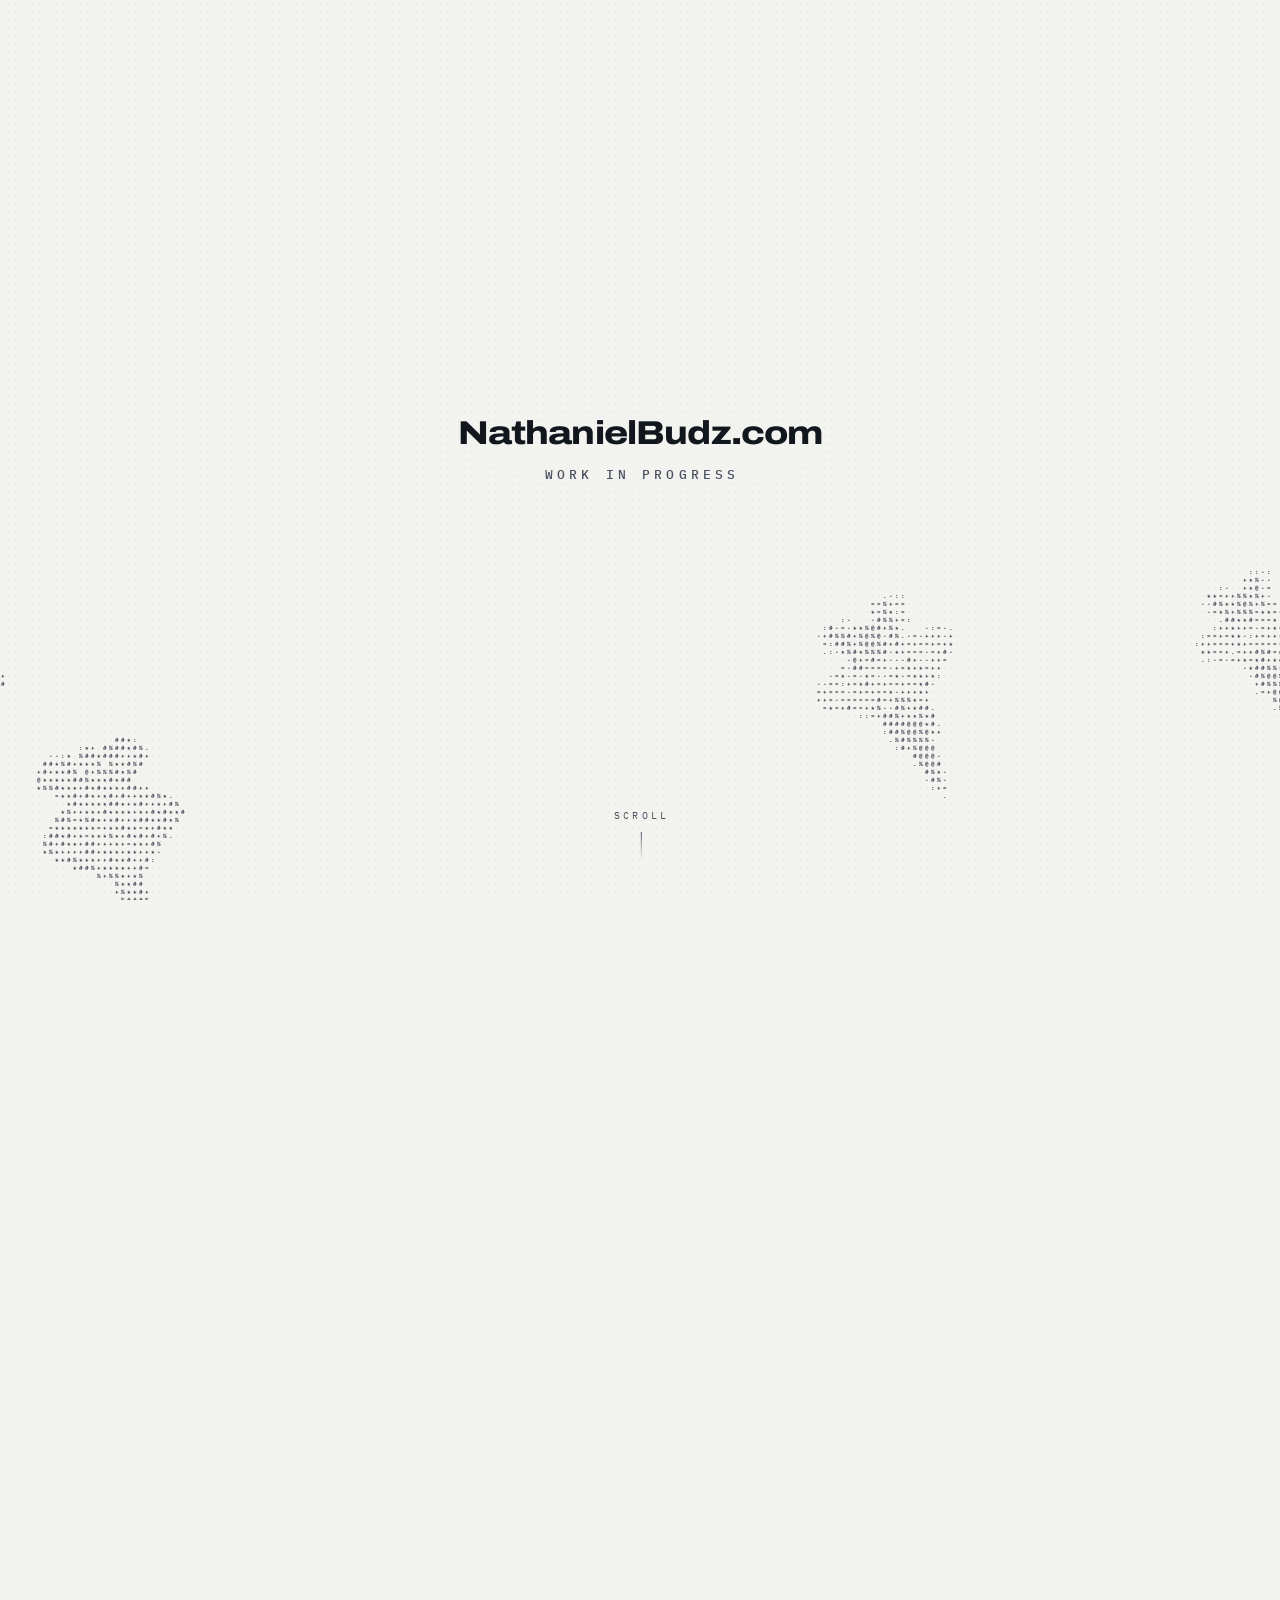
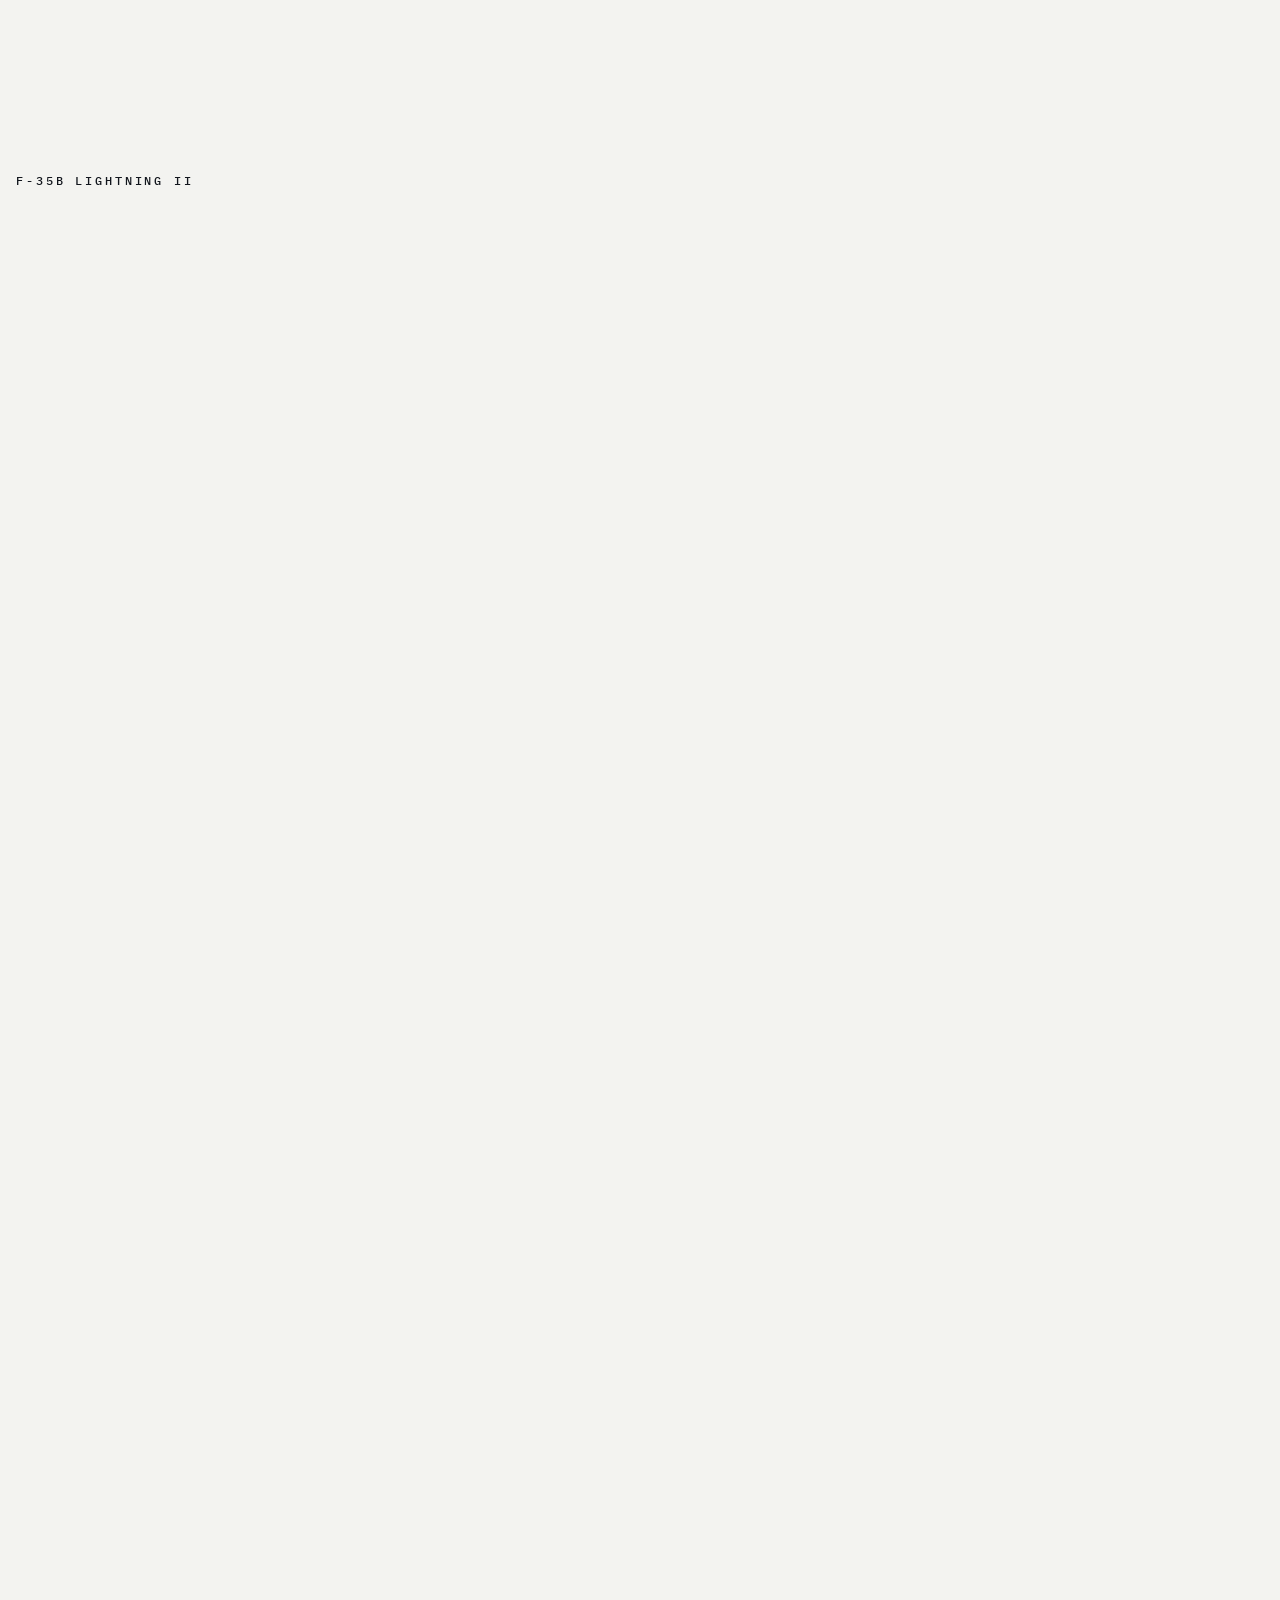
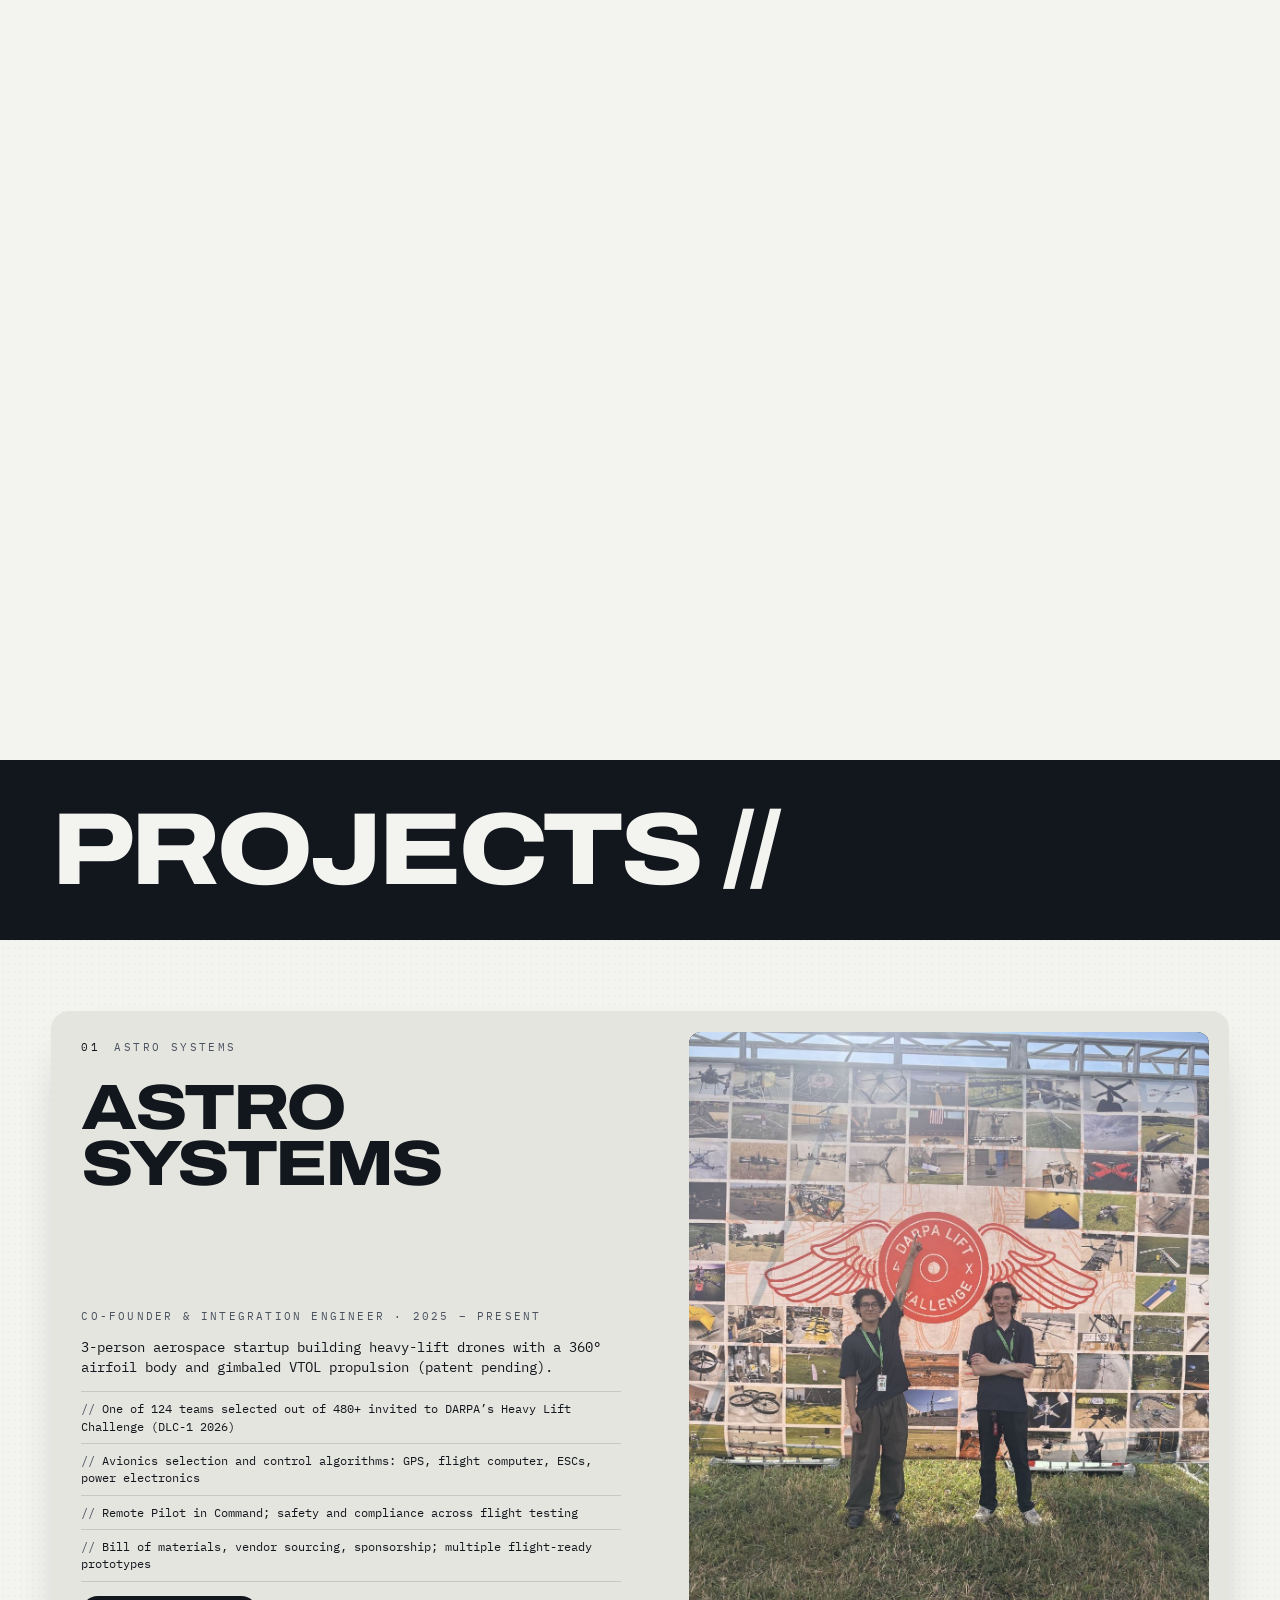
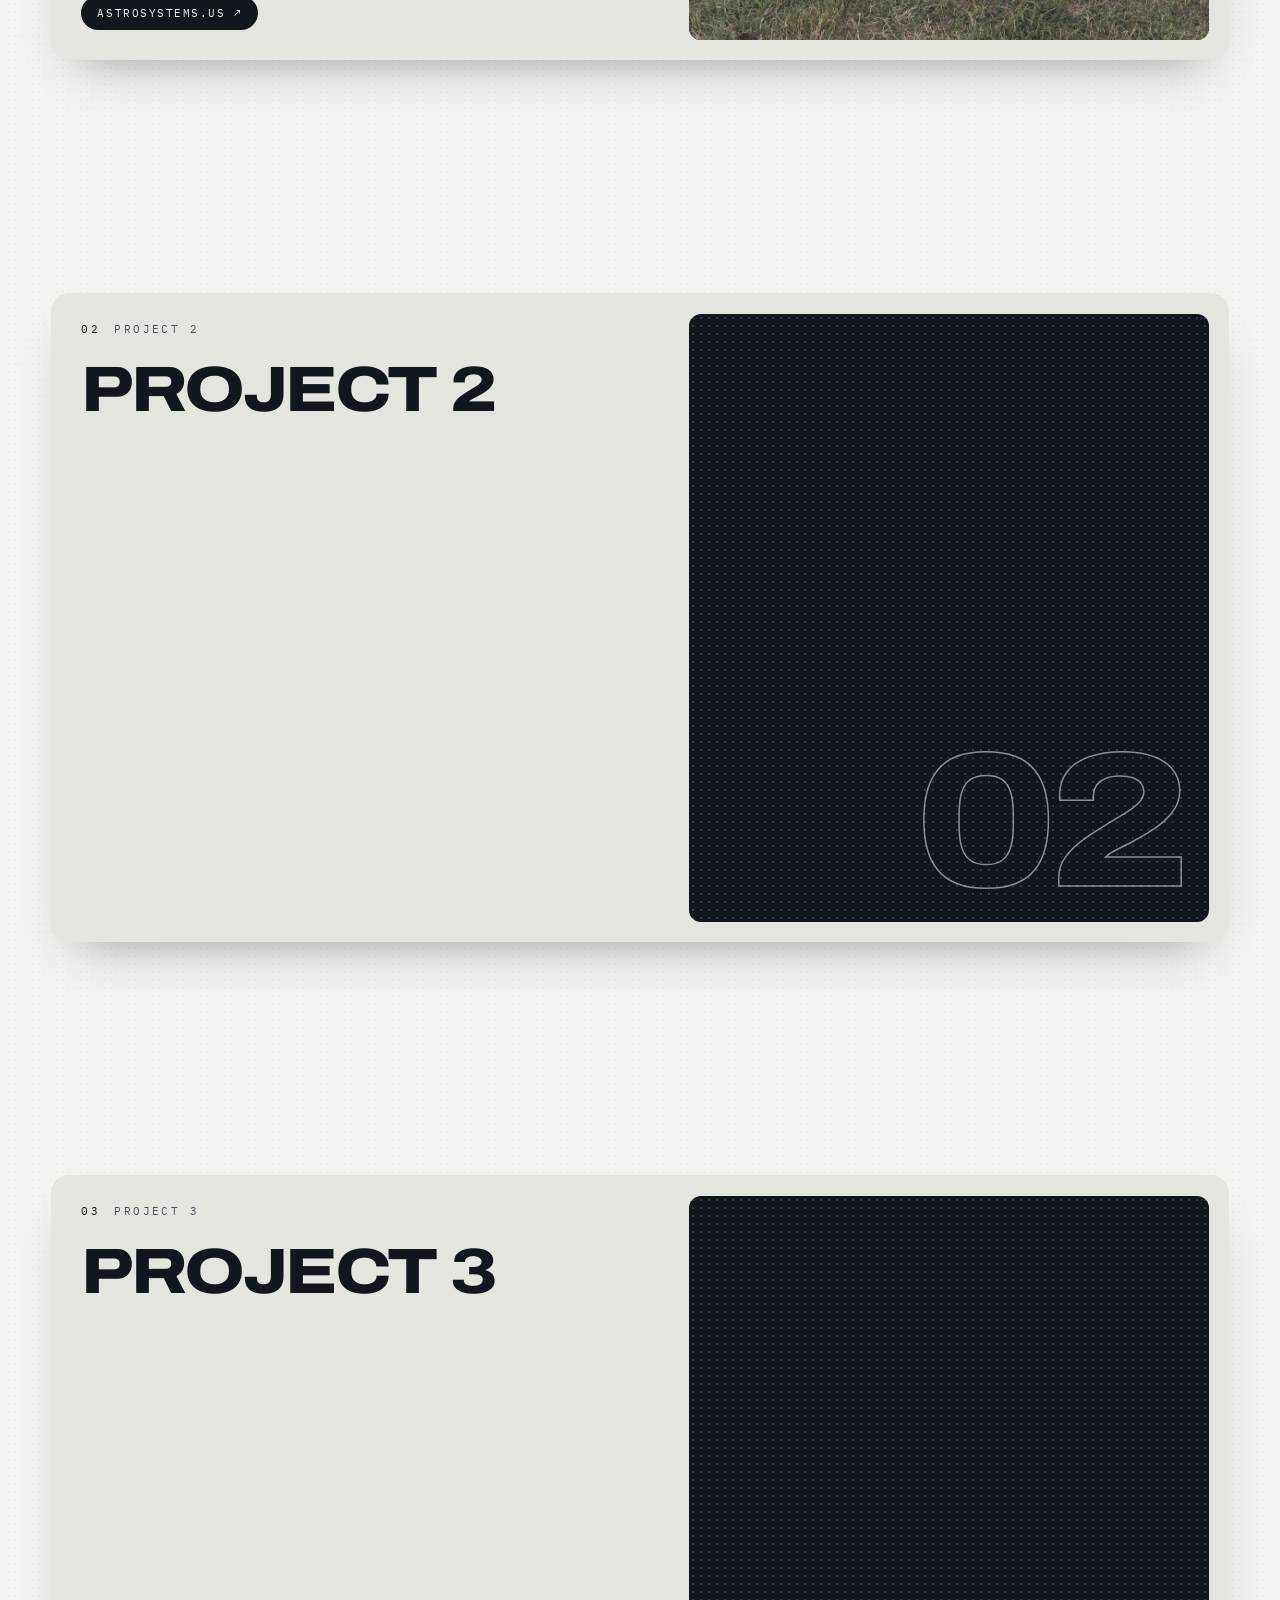
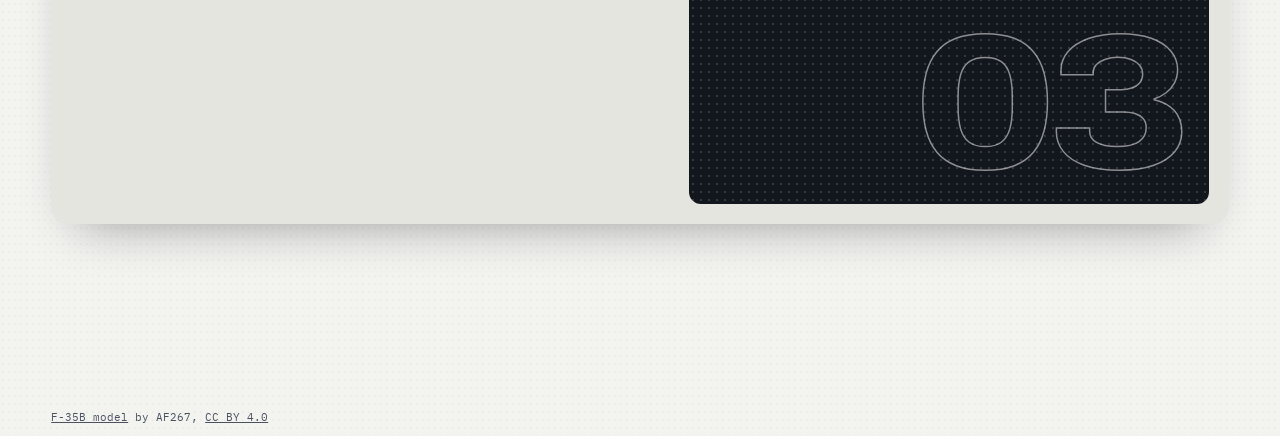
==== commit 54f2094d: "Replace the Projects slide-over with a dot dissolve handoff The F-35 now holds its final view for th" ====
--- a/index.html
+++ b/index.html
@@ -36,12 +36,13 @@
 .label{position:absolute;left:16px;bottom:12px;display:flex;flex-direction:column;gap:6px;font-size:11px;color:var(--dim)}
 .label strong{font-weight:500;font-size:12px;letter-spacing:.24em;text-transform:uppercase;color:var(--ink)}
 /* Panel stack: each panel slides up over the one before it, which falls back at half speed and
-   darkens. The F-35 section is dimmed by the fixed .dim layer (its jet is on a fixed canvas);
-   panels are dimmed by their own ::after, driven by --shade. */
-.dim{position:fixed;inset:0;background:var(--ink);opacity:0;pointer-events:none}
+   darkens (via its own ::after, driven by --shade). The first panel instead arrives over the F-35
+   with a pixel dissolve along its leading edge (clip-path set from script), so it has a square,
+   shadowless edge. */
 .panel{--shade:0;--gutter:clamp(16px,4vw,56px);position:relative;min-height:100vh;min-height:100svh;display:flex;flex-direction:column;background:var(--bg);border-radius:16px 16px 0 0;box-shadow:0 -1px 0 rgba(18,22,29,.08),0 -28px 56px -28px rgba(18,22,29,.4)}
 .panel::after{content:"";position:absolute;inset:0;border-radius:inherit;background:var(--ink);opacity:var(--shade);pointer-events:none}
 .display{font-family:'Archivo',system-ui,sans-serif;font-weight:800;font-stretch:118%;line-height:.88;letter-spacing:-.04em;text-transform:uppercase}
+#projects{border-radius:0;box-shadow:none}
 /* PROJECTS header: a thin inverted strip at the top of the first project's panel, so it reads as
    a section header rather than a page of its own. */
 .projects-head{background:var(--ink);color:var(--bg);border-radius:inherit;padding:clamp(24px,5vh,48px) var(--gutter)}
@@ -100,7 +101,6 @@
     <p class="label"><strong>F-35B Lightning II</strong></p>
   </div>
 </section>
-<div class="dim" aria-hidden="true"></div>
 <section class="panel" id="projects" aria-labelledby="projects-title">
   <header class="projects-head">
     <h2 class="display" id="projects-title">Projects <span aria-hidden="true">//</span></h2>
@@ -143,7 +143,7 @@
 </section>
 <!-- Bump ?v= whenever a script changes, so a new page never runs against a cached old script. -->
 <script src="assets/js/jet-ascii.js?v=8"></script>
-<script src="assets/js/jet-dots.js?v=8"></script>
+<script src="assets/js/jet-dots.js?v=9"></script>
 <script>
 var ascii = {
   base: 'assets/jets/',
@@ -196,28 +196,51 @@
   theme: 'light',
   hover: false,
   stage: document.querySelector('.stage'),
+  // Hold the F-35's final view for the last stretch of the pinned scroll before the handoff.
+  orbitEnd: 0.82,
 });
 
-// Panel stack: as each panel slides up over the layer before it, that layer drifts up at half
-// speed (it seems to fall back) and darkens. The first panel covers the F-35 section, whose dots
-// follow the stage's position; every later panel covers the panel before it.
+// Projects handoff (dot dissolve): the F-35 holds its final view in place and scatters back into
+// dust while the Projects panel arrives with a pixelated leading edge that fills in as you scroll.
+// Later panels slide over the panel before it, which falls back at half speed and darkens.
 (function () {
   var stage = document.querySelector('.stage');
-  var dim = document.querySelector('.dim');
   var panels = [].slice.call(document.querySelectorAll('.panel'));
-  var parallax = matchMedia('(prefers-reduced-motion: reduce)').matches ? 0 : 0.5;
+  var reduced = matchMedia('(prefers-reduced-motion: reduce)').matches;
+  var parallax = reduced ? 0 : 0.5;
   var SHADE = 0.55;
+  var clamp01 = function (v) { return Math.min(1, Math.max(0, v)); };
+  var hash = function (a, b) { var h = Math.sin(a * 127.1 + b * 311.7) * 43758.5453; return h - Math.floor(h); };
+  var rect = function (x, y, w, h) { return 'M' + x + ' ' + y + 'h' + w + 'v' + h + 'h' + (-w) + 'z'; };
+  // Outline of the visible part of the first panel at progress p (0 = just entering, 1 = covering):
+  // a few rows of square blocks at the leading edge fill in at random; everything below is solid.
+  // Runs of blocks are merged and overlap by 1px so no seams show.
+  var dissolvePath = function (p, W, H) {
+    var cols = Math.max(6, Math.min(24, Math.round(W / 60))), cell = W / cols, rows = 4, band = Math.floor(rows * cell), d = '';
+    for (var r = 0; r < rows; r++) {
+      var run = -1;
+      for (var c = 0; c <= cols; c++) {
+        var on = c < cols && (r + 0.5) / rows + (hash(r, c) - 0.5) * 0.9 > (1 - p) * 1.15;
+        if (on && run < 0) run = c;
+        if (!on && run >= 0) { d += rect(Math.floor(run * cell), Math.floor(r * cell), Math.ceil((c - run) * cell) + 1, Math.ceil(cell) + 1); run = -1; }
+      }
+    }
+    return d + rect(0, band, W, H - band);
+  };
+
   var slide = function () {
     var vh = innerHeight;
     panels.forEach(function (panel, i) {
       // Layout position (offsetTop ignores the transform this panel gets when the next one arrives).
-      var p = Math.min(1, Math.max(0, 1 - (panel.offsetTop - scrollY) / vh));
-      var shift = p > 0 && parallax ? 'translateY(' + (p * parallax * (i ? vh : stage.clientHeight)).toFixed(1) + 'px)' : '';
+      var p = clamp01(1 - (panel.offsetTop - scrollY) / vh);
       if (i === 0) {
-        stage.style.transform = shift;
-        dim.style.opacity = (p * SHADE).toFixed(3);
+        // Hold the F-35 where it is (cancel the scroll) while it scatters; reduced motion just fades it.
+        var hold = reduced ? 0 : p * stage.clientHeight;
+        stage.style.transform = hold ? 'translateY(' + hold.toFixed(1) + 'px)' : '';
+        if (dots && dots.scatter) dots.scatter(clamp01(p / 0.7));
+        panel.style.clipPath = !reduced && p > 0 && p < 1 ? "path('" + dissolvePath(p, panel.offsetWidth, panel.offsetHeight) + "')" : '';
       } else {
-        panels[i - 1].style.transform = shift;
+        panels[i - 1].style.transform = p > 0 && parallax ? 'translateY(' + (p * parallax * vh).toFixed(1) + 'px)' : '';
         panels[i - 1].style.setProperty('--shade', (p * SHADE).toFixed(3));
       }
     });
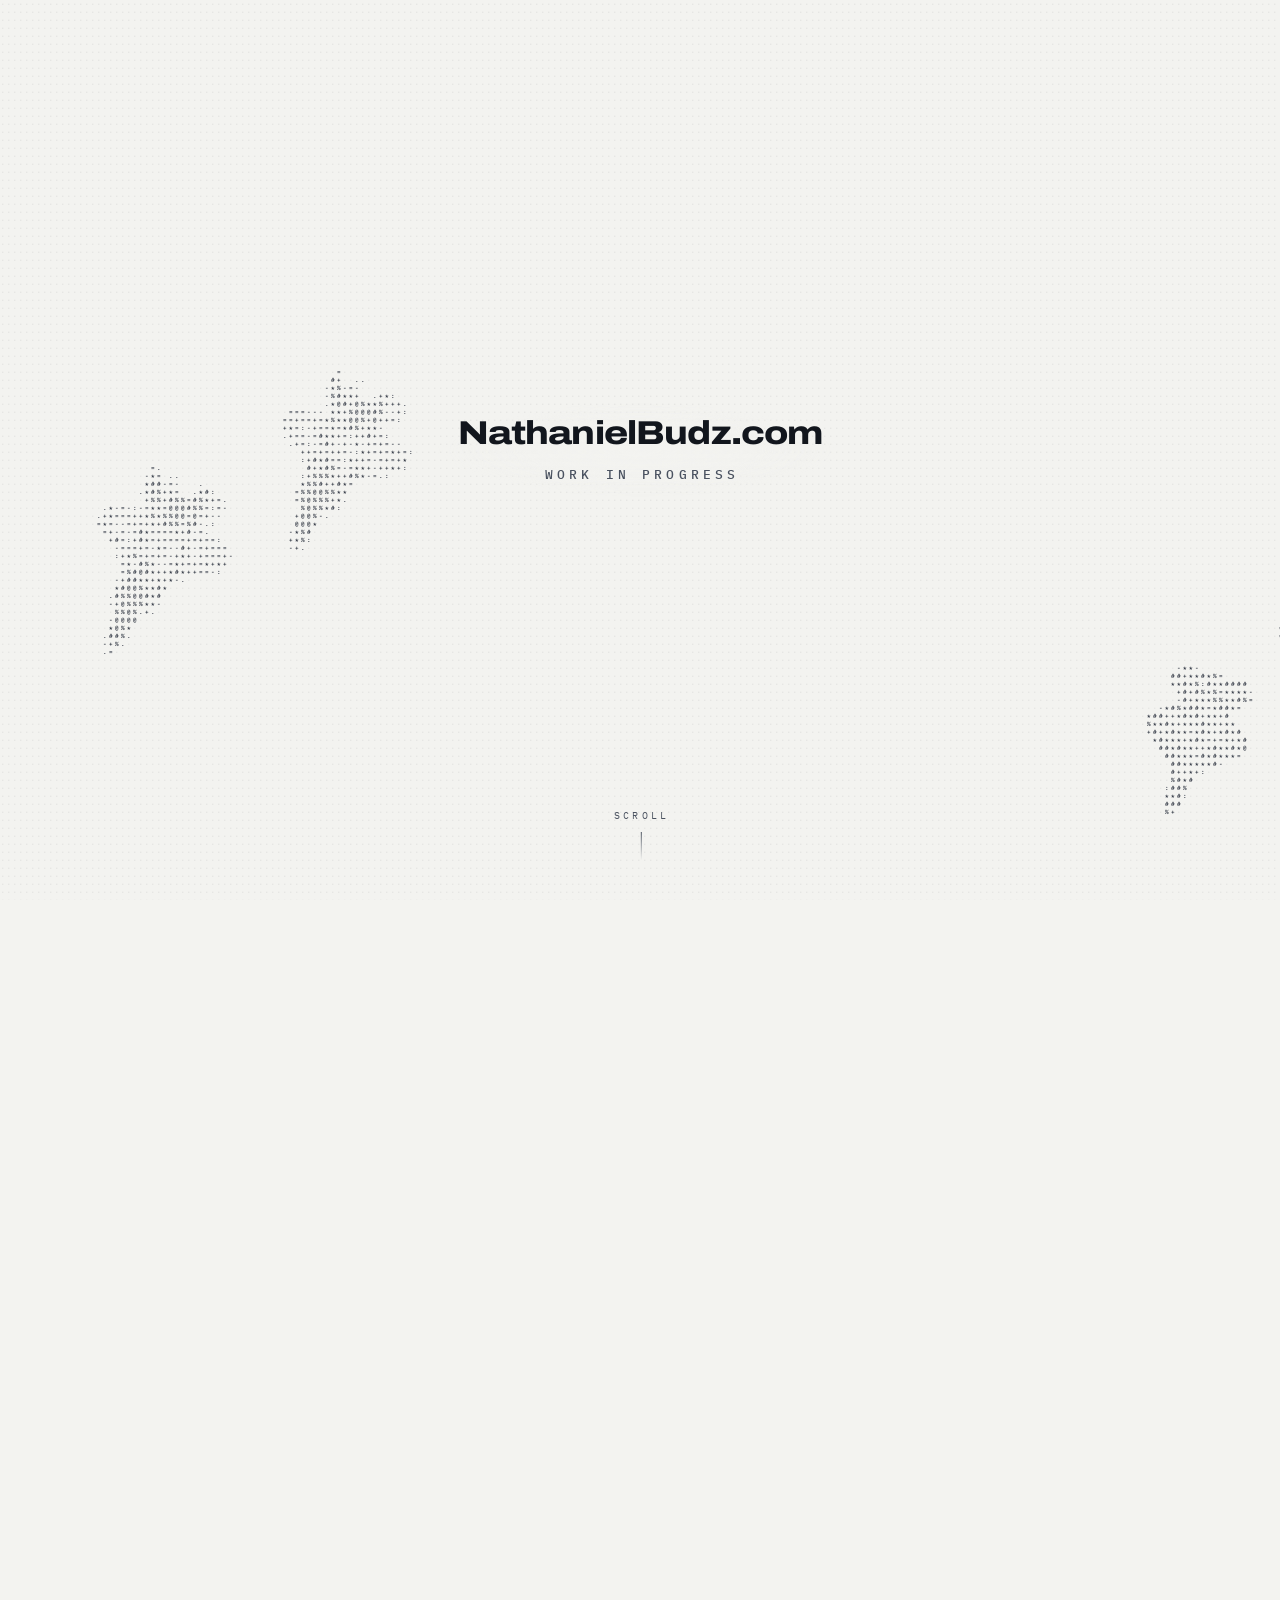
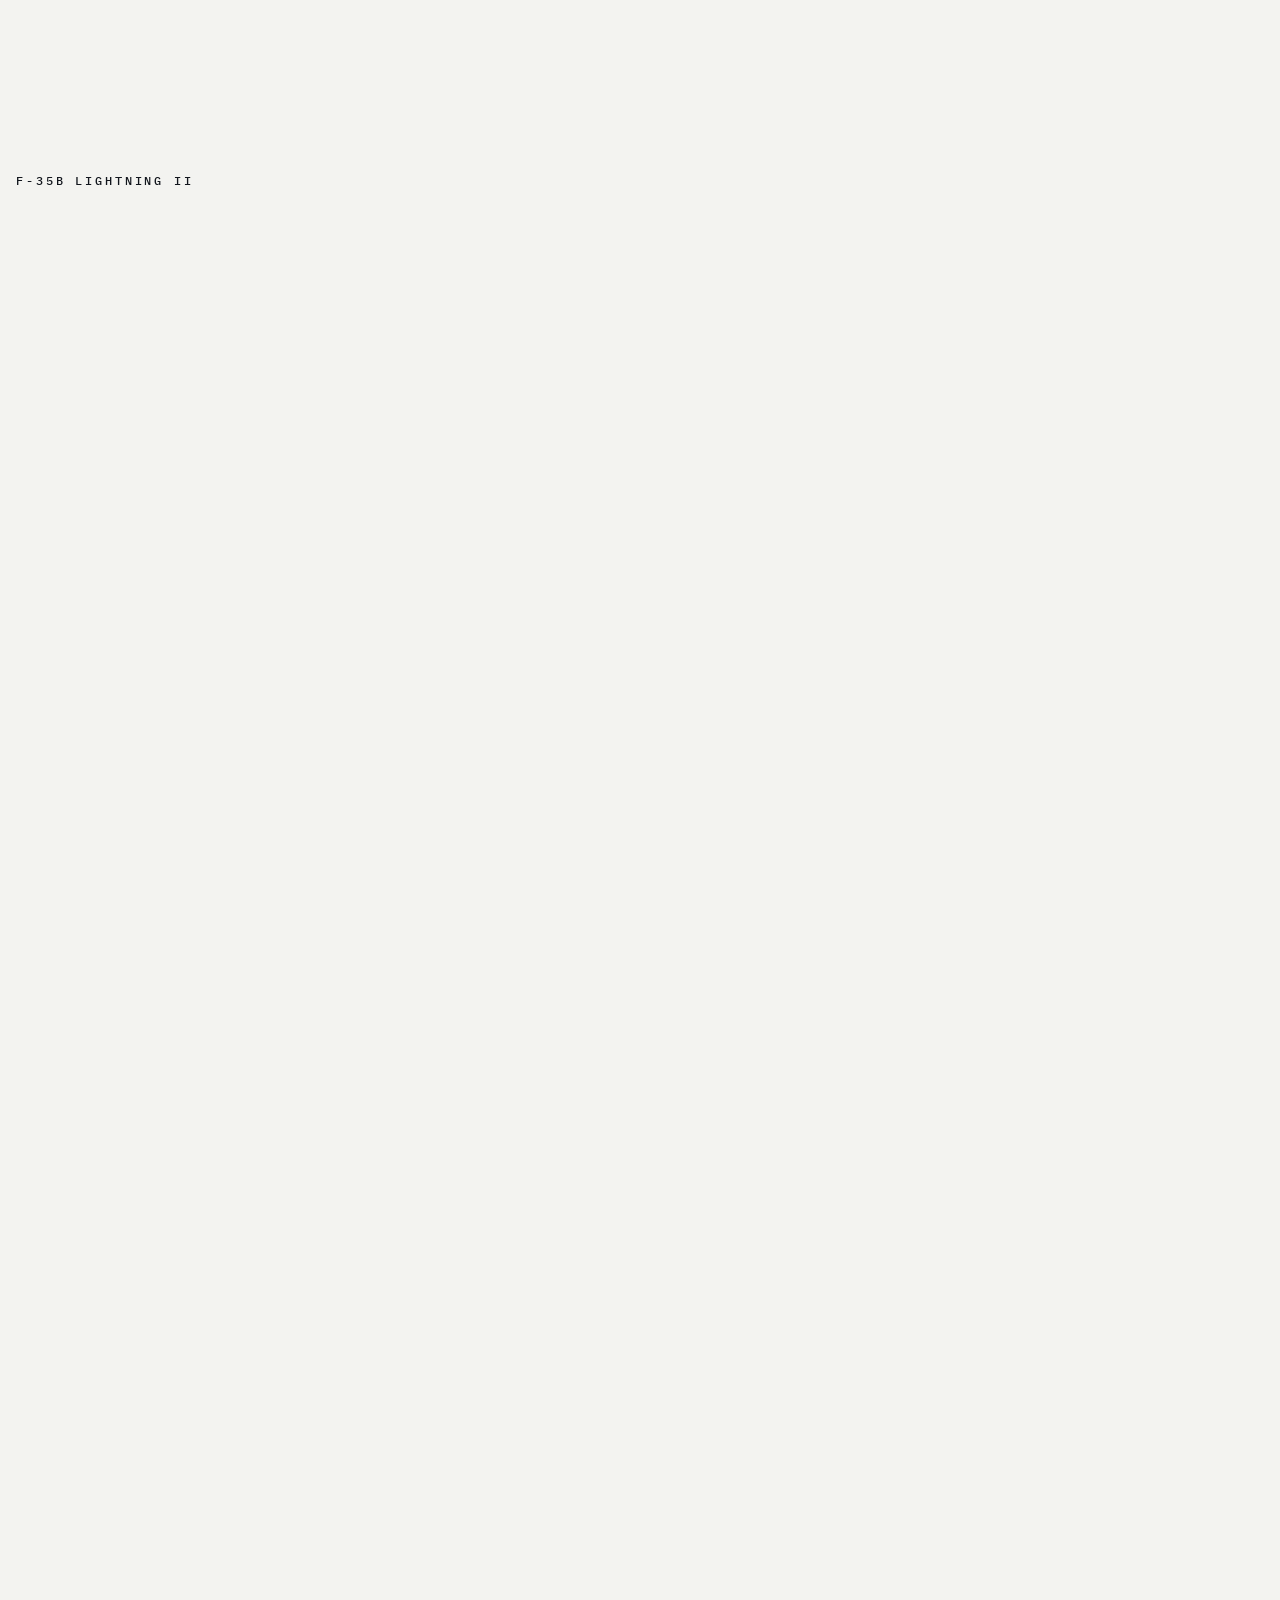
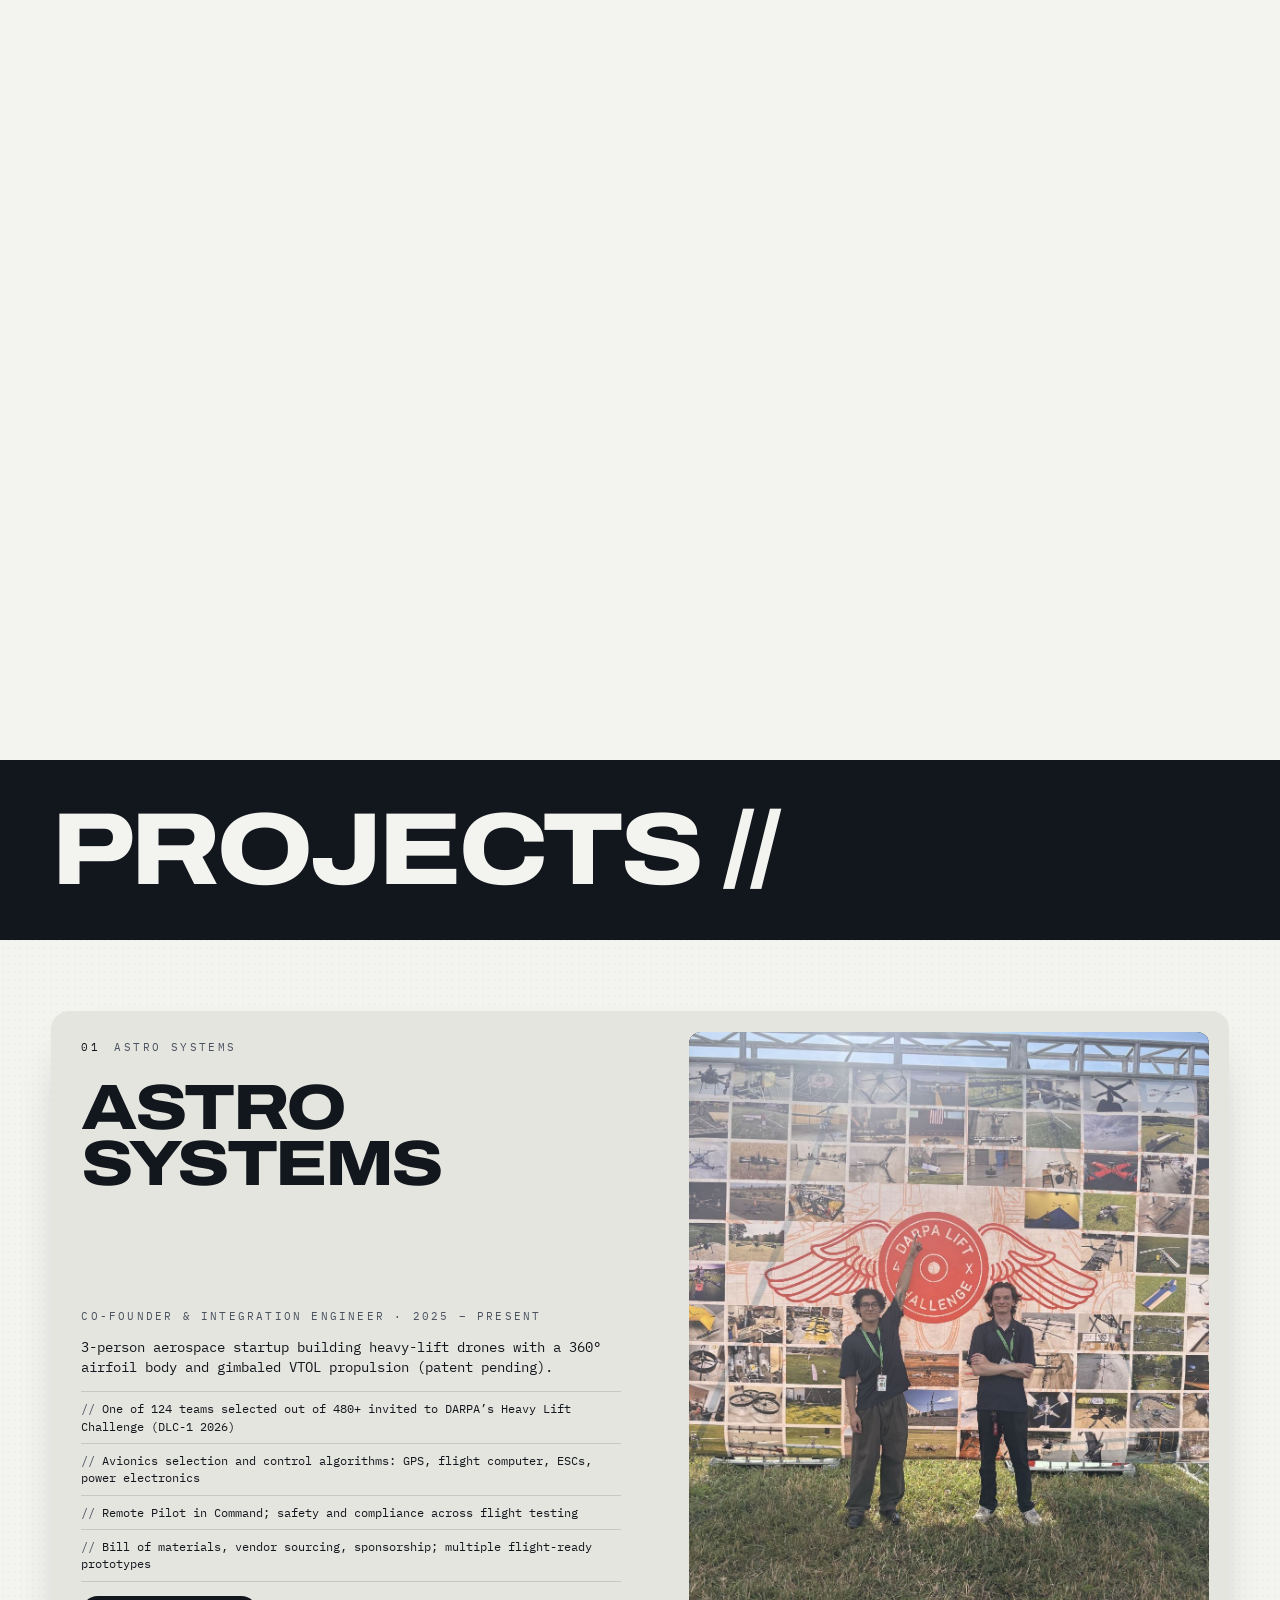
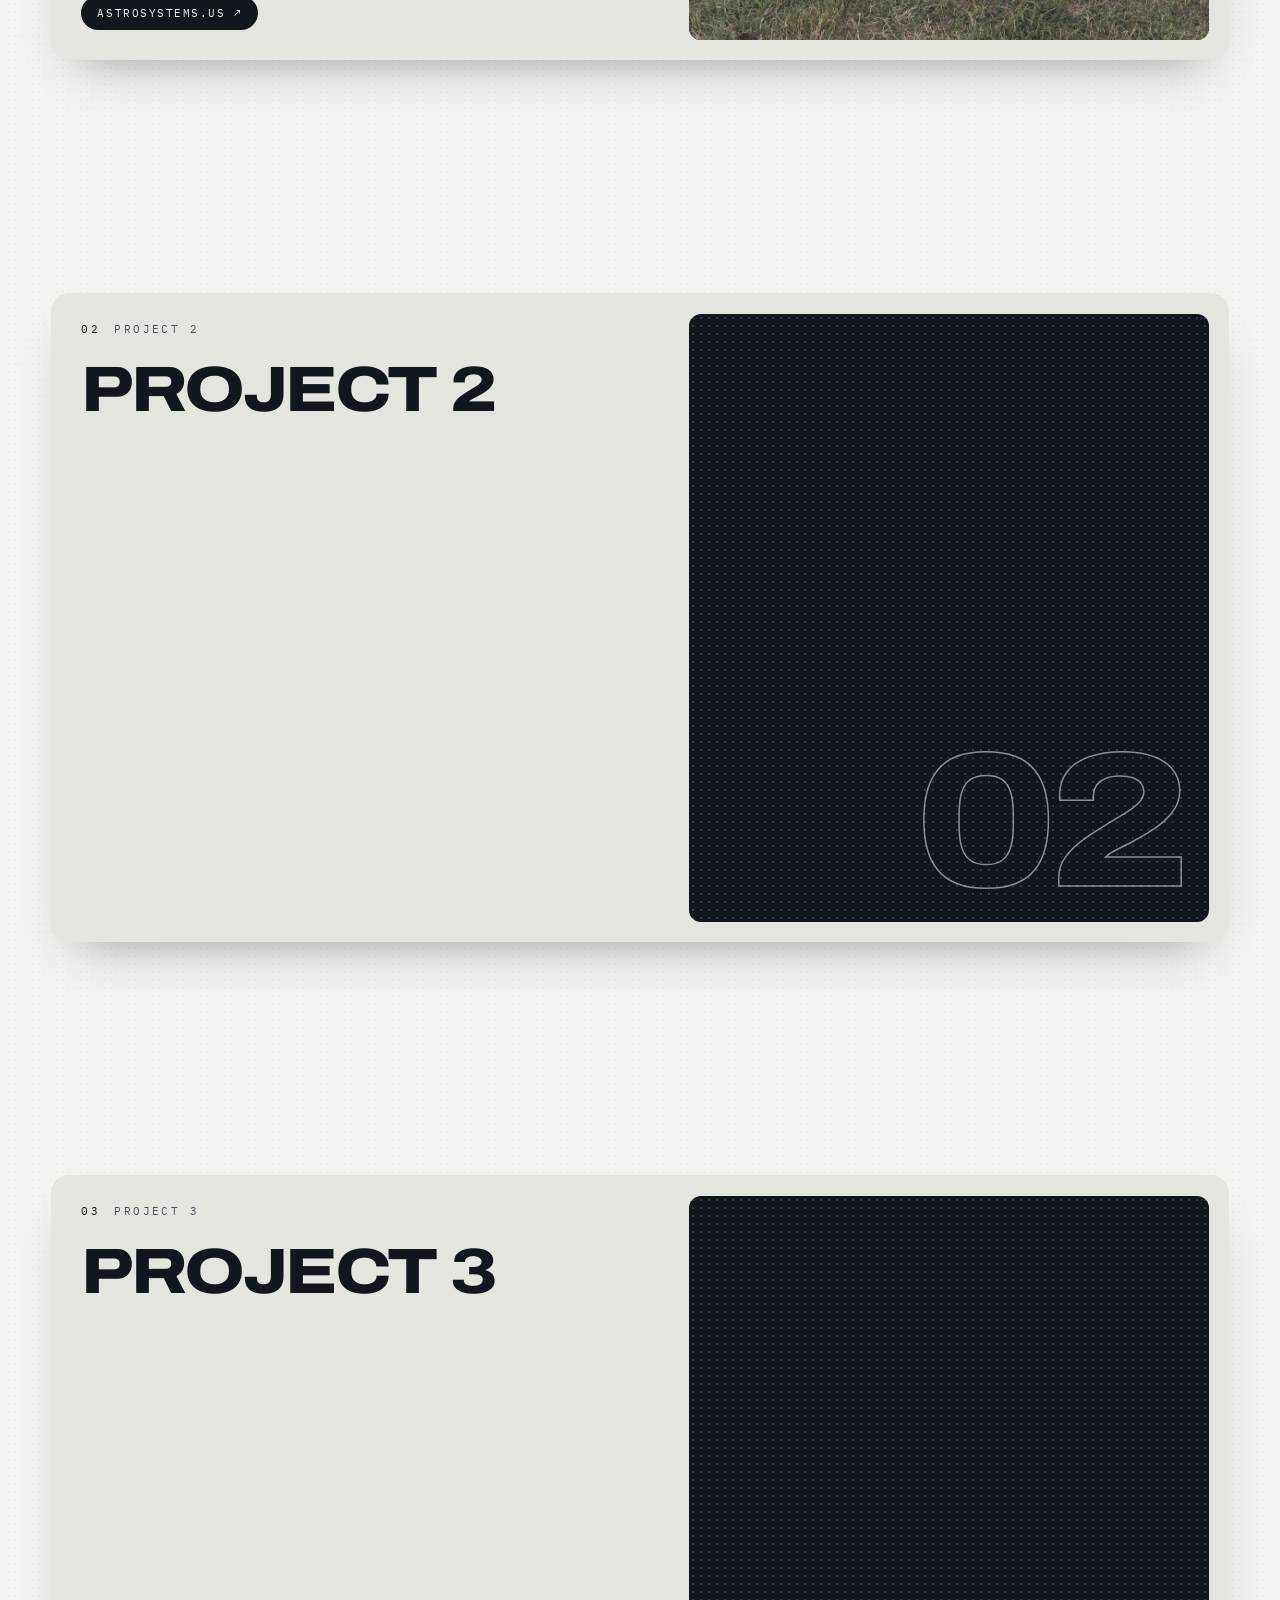
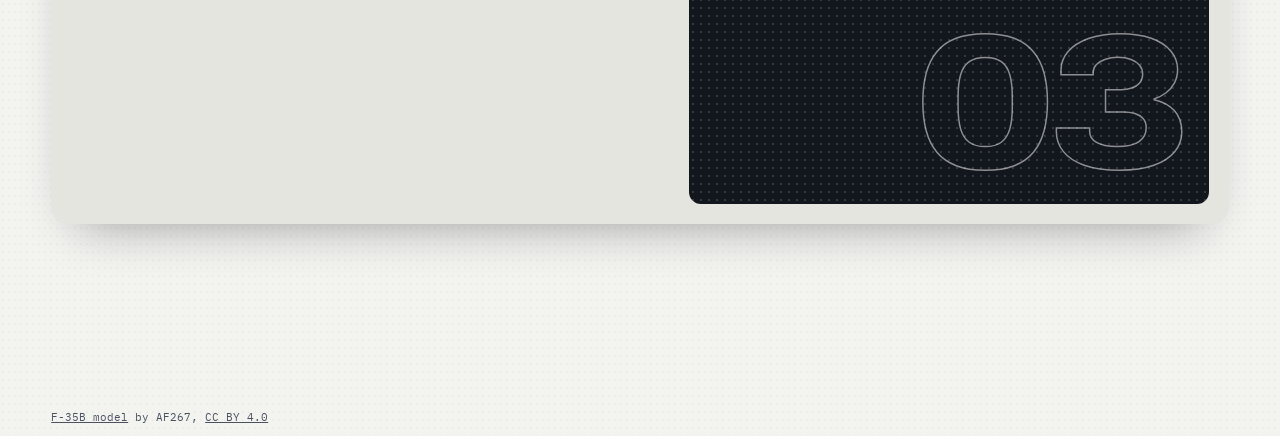
==== commit bc5d54b5: "Use smaller, more numerous blocks in the Projects dissolve Blocks are now about 44px (29 across at 1" ====
--- a/index.html
+++ b/index.html
@@ -216,7 +216,7 @@
   // a few rows of square blocks at the leading edge fill in at random; everything below is solid.
   // Runs of blocks are merged and overlap by 1px so no seams show.
   var dissolvePath = function (p, W, H) {
-    var cols = Math.max(6, Math.min(24, Math.round(W / 60))), cell = W / cols, rows = 4, band = Math.floor(rows * cell), d = '';
+    var cols = Math.max(8, Math.min(36, Math.round(W / 44))), cell = W / cols, rows = 6, band = Math.floor(rows * cell), d = '';
     for (var r = 0; r < rows; r++) {
       var run = -1;
       for (var c = 0; c <= cols; c++) {
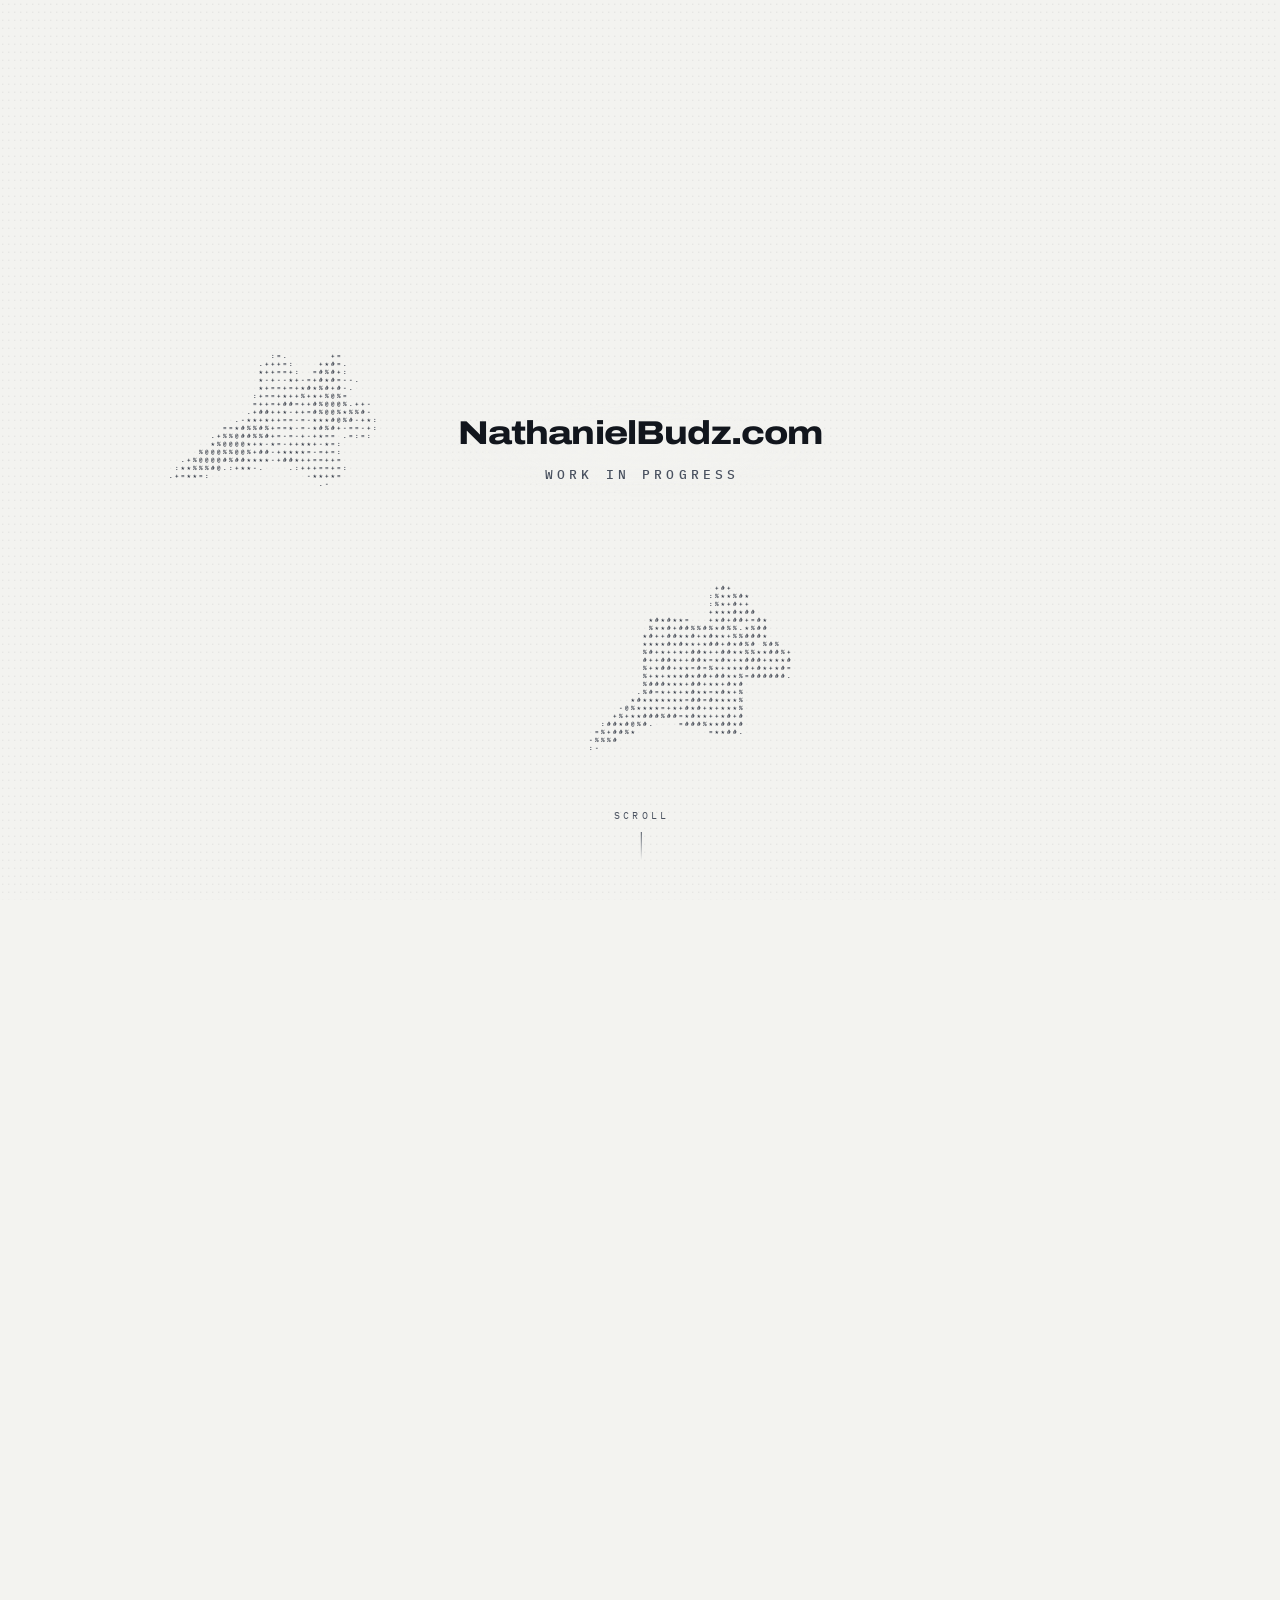
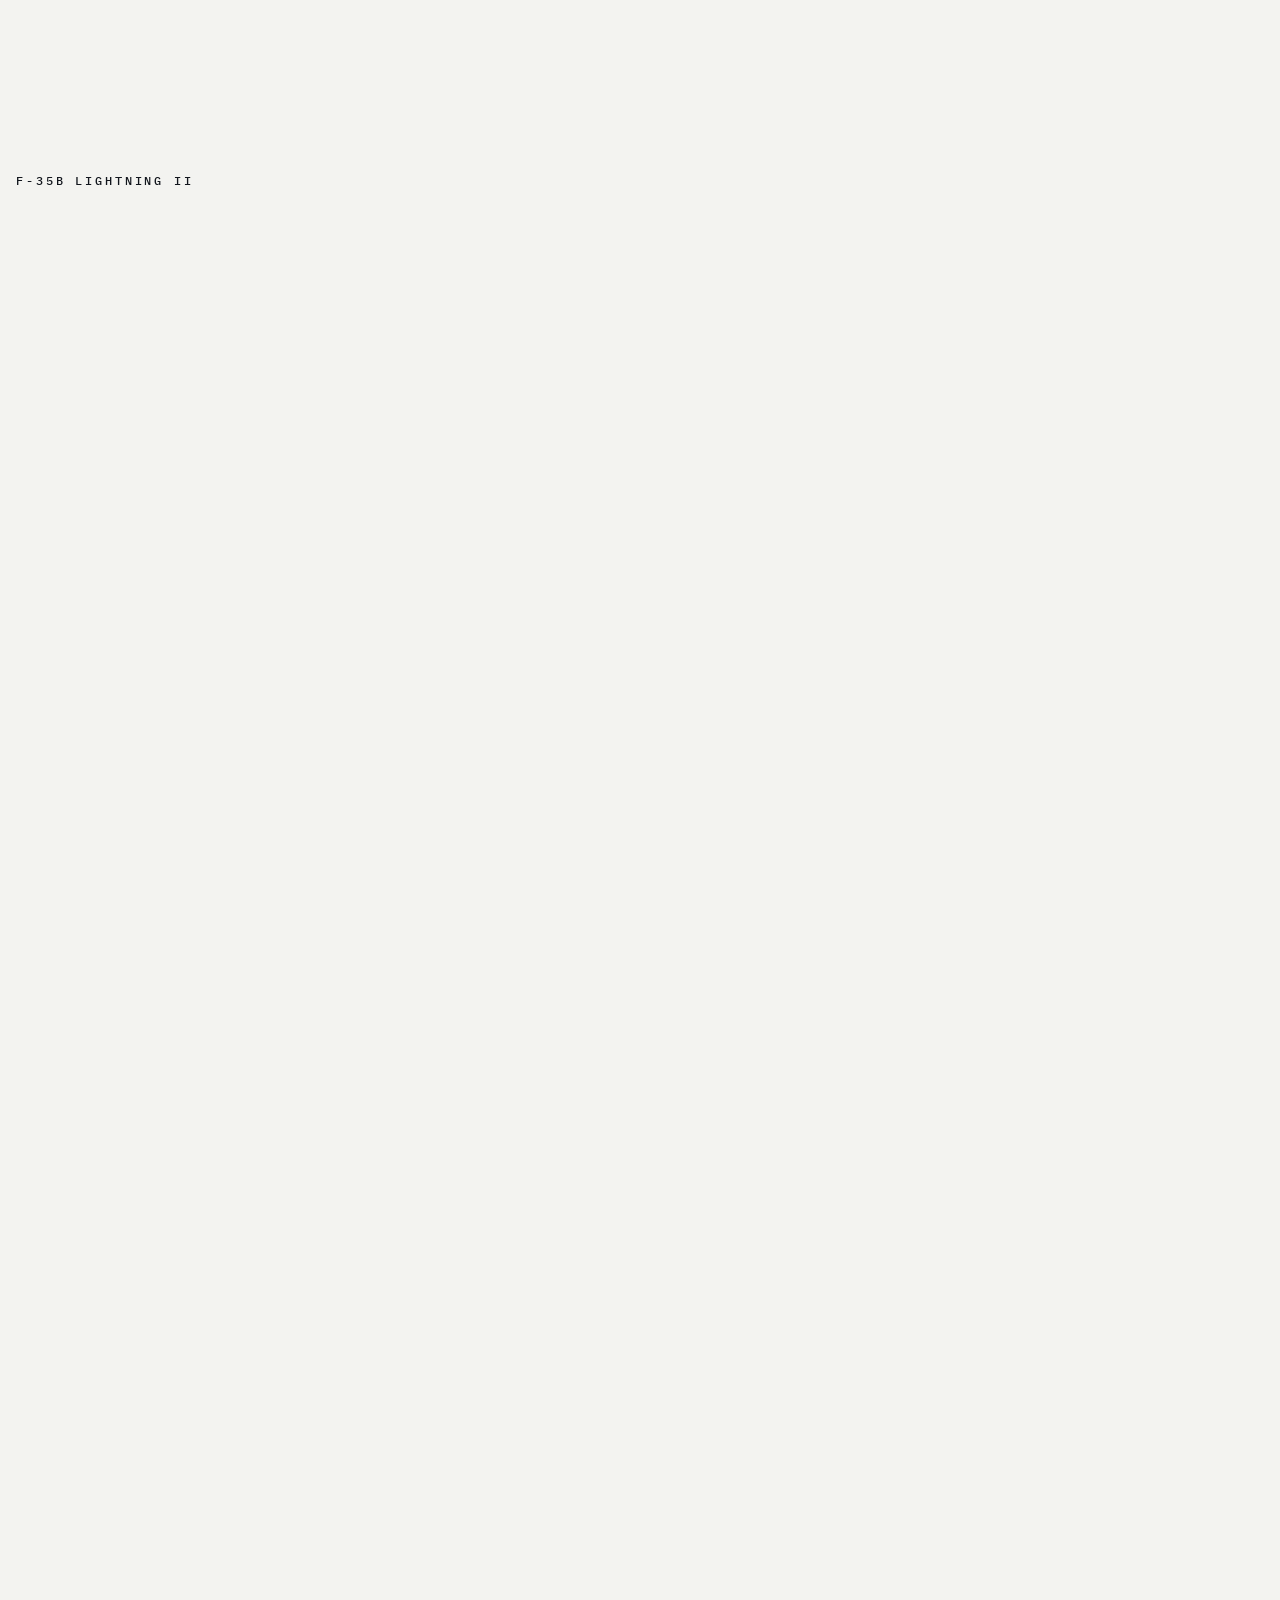
==== commit 0dc38663: "Pause the page while the Projects bar slides in During the handoff from the F-35 to Projects, the pa" ====
--- a/index.html
+++ b/index.html
@@ -11,7 +11,7 @@
 <link href="https://fonts.googleapis.com/css2?family=Archivo:wdth,wght@62..125,800&family=IBM+Plex+Mono:wght@500&display=swap" rel="stylesheet">
 <style>
 *{margin:0;padding:0;box-sizing:border-box}
-:root{--bg:#f3f3f0;--ink:#12161d;--dim:#4a5260}
+:root{--bg:#f3f3f0;--ink:#12161d;--dim:#4a5260;--handoff:100vh}
 html,body{background:var(--bg);color:var(--ink)}
 @media (prefers-reduced-motion:no-preference){html{scroll-behavior:smooth}}
 body{font-family:'IBM Plex Mono',ui-monospace,Menlo,Consolas,monospace;overflow-x:hidden}
@@ -28,7 +28,8 @@
 .cue::after{content:"";width:1px;height:28px;background:linear-gradient(var(--dim),transparent);transform-origin:top;animation:cue 2.4s ease-in-out infinite}
 @keyframes cue{0%{transform:scaleY(0);opacity:1}55%{transform:scaleY(1);opacity:1}100%{transform:scaleY(1);opacity:0}}
 @media (prefers-reduced-motion:reduce){.cue::after{animation:none}}
-.dots{position:relative;height:340vh}
+/* The F-35 pin runs --handoff longer so the stage stays put through the Projects handoff. */
+.dots{position:relative;height:calc(340vh + var(--handoff))}
 .stage{position:sticky;top:0;height:100vh;height:100svh;overflow:hidden}
 #dots{position:fixed;inset:0;width:100%;height:100%;display:block;pointer-events:none}
 .stage.draggable{cursor:grab;-webkit-user-select:none;user-select:none}
@@ -36,13 +37,24 @@
 .label{position:absolute;left:16px;bottom:12px;display:flex;flex-direction:column;gap:6px;font-size:11px;color:var(--dim)}
 .label strong{font-weight:500;font-size:12px;letter-spacing:.24em;text-transform:uppercase;color:var(--ink)}
 /* Panel stack: each panel slides up over the one before it, which falls back at half speed and
-   darkens (via its own ::after, driven by --shade). The first panel instead arrives over the F-35
-   with a pixel dissolve along its leading edge (clip-path set from script), so it has a square,
+   darkens (via its own ::after, driven by --shade). The first panel instead pins over the F-35 and
+   is uncovered by its sliding PROJECTS bar (clip-path set from script), so it has a square,
    shadowless edge. */
 .panel{--shade:0;--gutter:clamp(16px,4vw,56px);position:relative;min-height:100vh;min-height:100svh;display:flex;flex-direction:column;background:var(--bg);border-radius:16px 16px 0 0;box-shadow:0 -1px 0 rgba(18,22,29,.08),0 -28px 56px -28px rgba(18,22,29,.4)}
 .panel::after{content:"";position:absolute;inset:0;border-radius:inherit;background:var(--ink);opacity:var(--shade);pointer-events:none}
 .display{font-family:'Archivo',system-ui,sans-serif;font-weight:800;font-stretch:118%;line-height:.88;letter-spacing:-.04em;text-transform:uppercase}
-#projects{border-radius:0;box-shadow:none}
+/* Projects handoff: the wrapper overlaps the end of the F-35 section and is --handoff taller than
+   the panel, so the panel sticks at the top for that much scroll while the stage behind it is still
+   pinned. During that stretch only the PROJECTS bar moves. Reduced motion drops the pin and the
+   panel simply slides up over the F-35. */
+.handoff{position:relative;z-index:1;margin-top:calc(-100vh - var(--handoff));pointer-events:none}
+.handoff::after{content:"";display:block;height:var(--handoff)}
+#projects{position:sticky;top:0;pointer-events:auto;border-radius:0;box-shadow:none}
+@media (prefers-reduced-motion:reduce){
+  .handoff{margin-top:calc(-1 * var(--handoff))}
+  .handoff::after{display:none}
+  #projects{position:relative}
+}
 /* PROJECTS header: a thin inverted strip at the top of the first project's panel, so it reads as
    a section header rather than a page of its own. */
 .projects-head{background:var(--ink);color:var(--bg);border-radius:inherit;padding:clamp(24px,5vh,48px) var(--gutter)}
@@ -101,6 +113,7 @@
     <p class="label"><strong>F-35B Lightning II</strong></p>
   </div>
 </section>
+<div class="handoff">
 <section class="panel" id="projects" aria-labelledby="projects-title">
   <header class="projects-head">
     <h2 class="display" id="projects-title">Projects <span aria-hidden="true">//</span></h2>
@@ -141,6 +154,7 @@
   </div>
   <footer class="credit"><a href="https://sketchfab.com/3d-models/lockheed-martin-f-35b-lightning-ii-5d54a6af45974ad386ae74d42b33374a">F-35B model</a> by AF267, <a href="https://creativecommons.org/licenses/by/4.0/">CC BY 4.0</a></footer>
 </section>
+</div>
 <!-- Bump ?v= whenever a script changes, so a new page never runs against a cached old script. -->
 <script src="assets/js/jet-ascii.js?v=8"></script>
 <script src="assets/js/jet-dots.js?v=9"></script>
@@ -196,50 +210,69 @@
   theme: 'light',
   hover: false,
   stage: document.querySelector('.stage'),
-  // Hold the F-35's final view for the last stretch of the pinned scroll before the handoff.
-  orbitEnd: 0.82,
+  // The orbit ends 196.8vh into the section (82% of the 240vh before the handoff), then the F-35
+  // holds its final view until the Projects pin. orbitEnd is a fraction of the section height
+  // minus one screen (340vh with a 100vh --handoff), so change this if either height changes.
+  orbitEnd: (0.82 * 240) / 340,
 });
 
-// Projects handoff (dot dissolve): the F-35 holds its final view in place and scatters back into
-// dust while the Projects panel arrives with a pixelated leading edge that fills in as you scroll.
+// Projects handoff (dot dissolve): the page holds still (the F-35 stage and the Projects panel are
+// both pinned) while the F-35 scatters back into dust and only the black PROJECTS bar moves,
+// sliding up over it with a pixelated top edge and uncovering the cards in place behind it. Once
+// the bar docks at the top, scrolling carries on into the deck.
 // Later panels slide over the panel before it, which falls back at half speed and darkens.
 (function () {
-  var stage = document.querySelector('.stage');
+  var handoff = document.querySelector('.handoff');
+  var bar = document.querySelector('.projects-head');
   var panels = [].slice.call(document.querySelectorAll('.panel'));
   var reduced = matchMedia('(prefers-reduced-motion: reduce)').matches;
   var parallax = reduced ? 0 : 0.5;
   var SHADE = 0.55;
+  var HIDDEN = 'inset(0 0 100% 0)';
   var clamp01 = function (v) { return Math.min(1, Math.max(0, v)); };
   var hash = function (a, b) { var h = Math.sin(a * 127.1 + b * 311.7) * 43758.5453; return h - Math.floor(h); };
   var rect = function (x, y, w, h) { return 'M' + x + ' ' + y + 'h' + w + 'v' + h + 'h' + (-w) + 'z'; };
-  // Outline of the visible part of the first panel at progress p (0 = just entering, 1 = covering):
-  // a few rows of square blocks at the leading edge fill in at random; everything below is solid.
-  // Runs of blocks are merged and overlap by 1px so no seams show.
-  var dissolvePath = function (p, W, H) {
-    var cols = Math.max(8, Math.min(36, Math.round(W / 44))), cell = W / cols, rows = 6, band = Math.floor(rows * cell), d = '';
+  // Outline of the visible part of the pinned first panel while the PROJECTS bar sits y px down
+  // the screen at progress p (0 = just entering, 1 = docked): the top rows of the bar are square
+  // blocks that fill in at random (all of them by p = 1), and everything from just below them down
+  // is solid, so the bar's lower edge is straight and the cards under it show as it passes. Runs of
+  // blocks are merged and overlap by 1px so no seams show.
+  var dissolvePath = function (p, y, W, H, barH) {
+    var cols = Math.max(8, Math.min(36, Math.round(W / 44))), cell = W / cols;
+    var rows = Math.max(1, Math.floor(barH / cell)), front = p * 2 * rows, d = '';
     for (var r = 0; r < rows; r++) {
-      var run = -1;
+      var k = rows - 1 - r, run = -1; // k counts rows up from the bottom of the blocks
       for (var c = 0; c <= cols; c++) {
-        var on = c < cols && (r + 0.5) / rows + (hash(r, c) - 0.5) * 0.9 > (1 - p) * 1.15;
+        var on = c < cols && front > k + hash(r, c) * rows;
         if (on && run < 0) run = c;
-        if (!on && run >= 0) { d += rect(Math.floor(run * cell), Math.floor(r * cell), Math.ceil((c - run) * cell) + 1, Math.ceil(cell) + 1); run = -1; }
+        if (!on && run >= 0) { d += rect(Math.floor(run * cell), y + Math.floor(r * cell), Math.ceil((c - run) * cell) + 1, Math.ceil(cell) + 1); run = -1; }
       }
     }
-    return d + rect(0, band, W, H - band);
+    var solid = y + Math.floor(rows * cell);
+    return d + rect(0, solid, W, Math.max(0, H - solid));
   };
 
   var slide = function () {
     var vh = innerHeight;
     panels.forEach(function (panel, i) {
-      // Layout position (offsetTop ignores the transform this panel gets when the next one arrives).
-      var p = clamp01(1 - (panel.offsetTop - scrollY) / vh);
+      var p;
       if (i === 0) {
-        // Hold the F-35 where it is (cancel the scroll) while it scatters; reduced motion just fades it.
-        var hold = reduced ? 0 : p * stage.clientHeight;
-        stage.style.transform = hold ? 'translateY(' + hold.toFixed(1) + 'px)' : '';
+        // Pinned: progress runs over the extra scroll the wrapper adds. Reduced motion has no pin,
+        // so progress follows the panel sliding up from the bottom of the screen.
+        var top = handoff.getBoundingClientRect().top;
+        var pin = handoff.offsetHeight - panel.offsetHeight;
+        p = reduced || pin < 1 ? clamp01(1 - top / vh) : clamp01(-top / pin);
         if (dots && dots.scatter) dots.scatter(clamp01(p / 0.7));
-        panel.style.clipPath = !reduced && p > 0 && p < 1 ? "path('" + dissolvePath(p, panel.offsetWidth, panel.offsetHeight) + "')" : '';
+        // The bar slides from the bottom of the screen to its resting place at scroll speed; it
+        // sits above the (sticky, later) cards while it does. One rounded offset drives both the
+        // bar and the clip so no seam opens between them.
+        var sliding = !reduced && p > 0 && p < 1, y = sliding ? Math.round((1 - p) * vh) : 0;
+        bar.style.transform = sliding ? 'translateY(' + y + 'px)' : '';
+        bar.style.zIndex = sliding ? '2' : '';
+        panel.style.clipPath = reduced || p >= 1 ? '' : p <= 0 ? HIDDEN : "path('" + dissolvePath(p, y, panel.offsetWidth, panel.offsetHeight, bar.offsetHeight) + "')";
       } else {
+        // Layout position (offsetTop ignores the transform this panel gets when the next one arrives).
+        p = clamp01(1 - (panel.offsetTop - scrollY) / vh);
         panels[i - 1].style.transform = p > 0 && parallax ? 'translateY(' + (p * parallax * vh).toFixed(1) + 'px)' : '';
         panels[i - 1].style.setProperty('--shade', (p * SHADE).toFixed(3));
       }
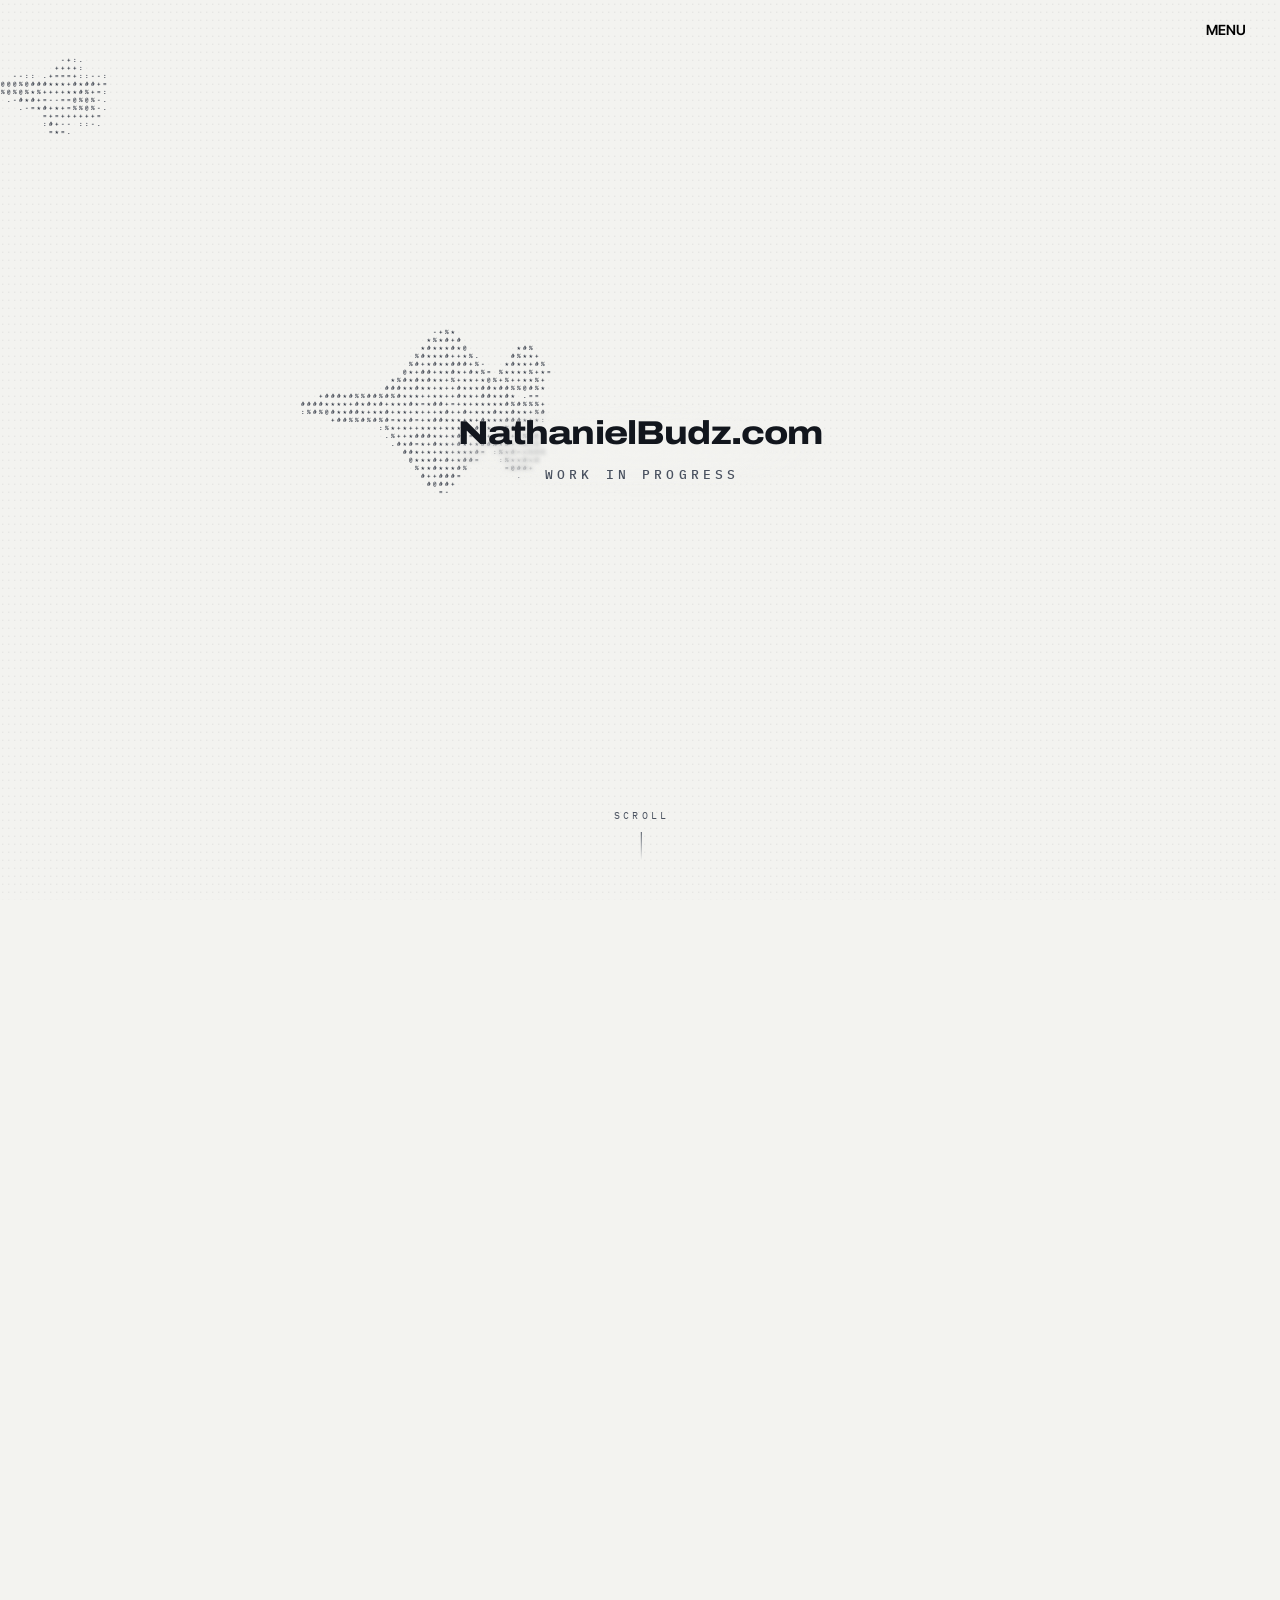
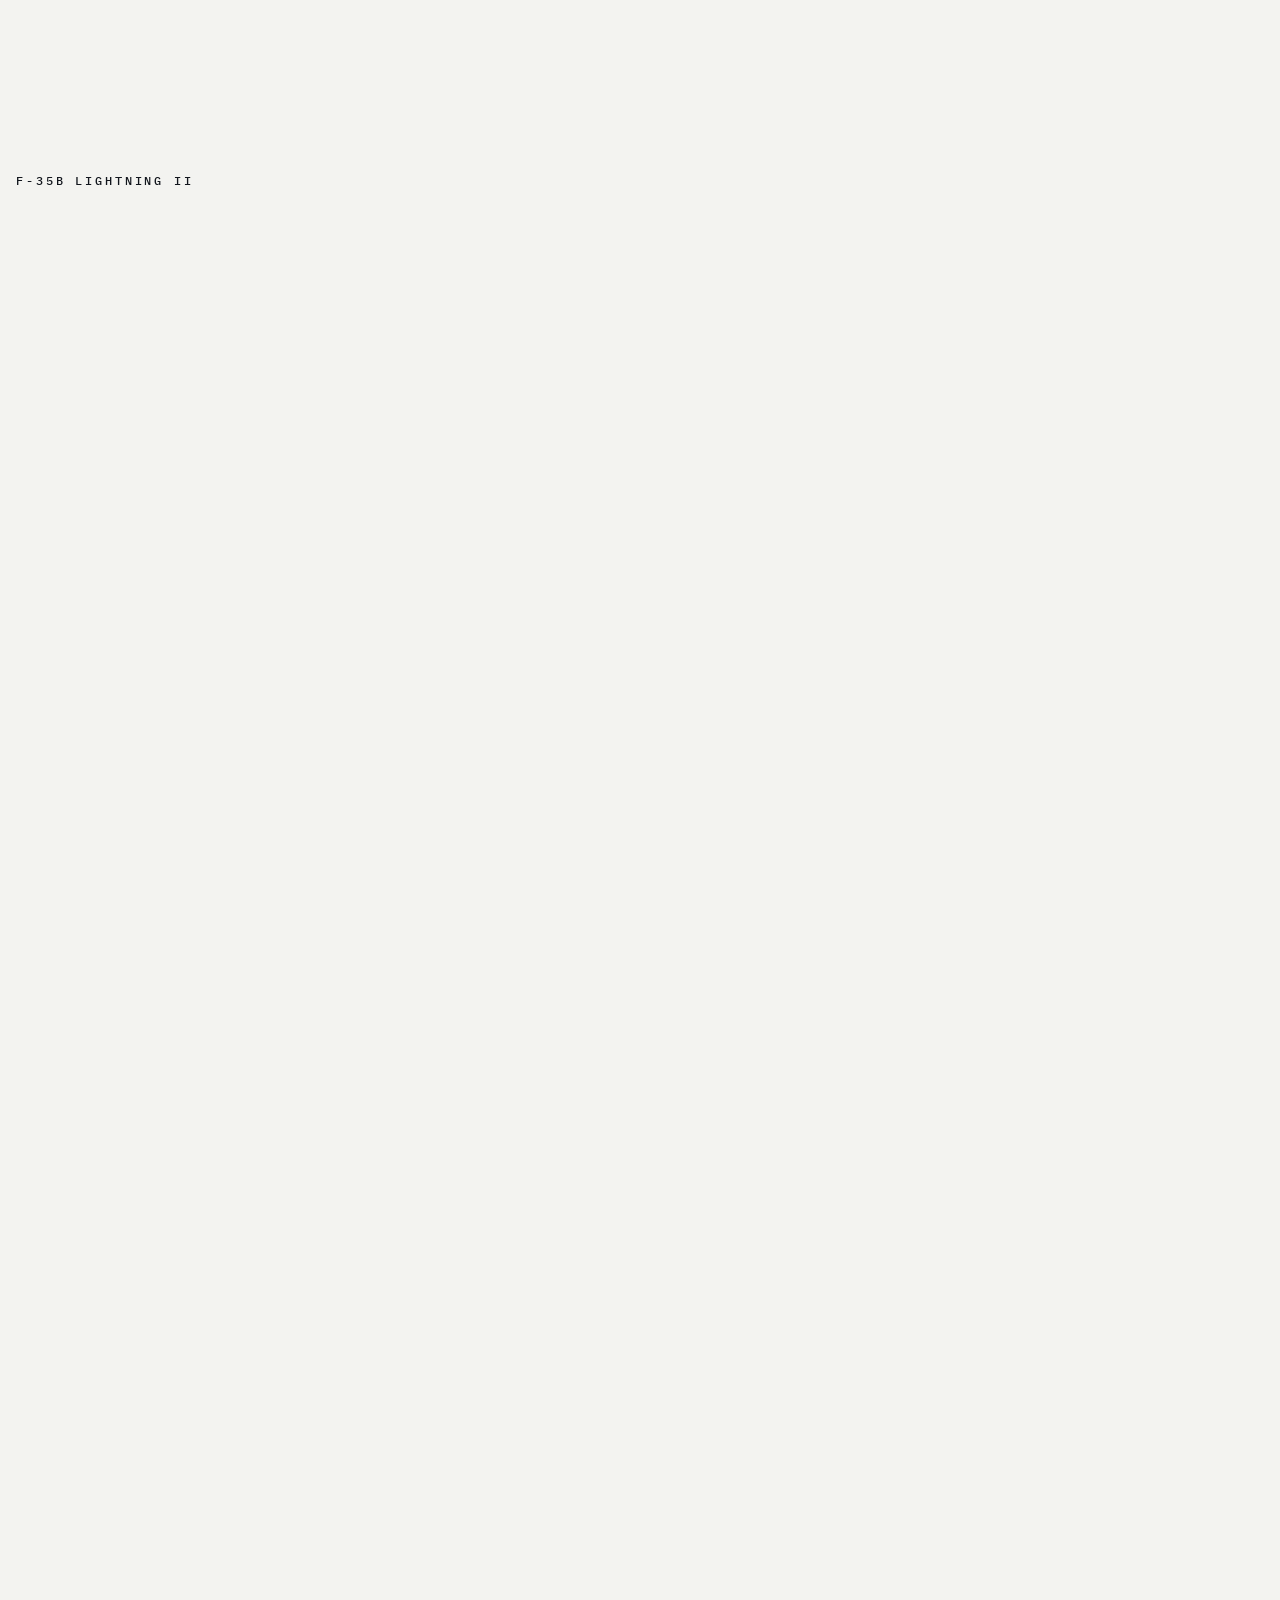
==== commit 144cd205: "Add a slide-in menu and Projects, Resume and Contact pages Every page now has a plain MENU word in t" ====
--- a/index.html
+++ b/index.html
@@ -8,7 +8,8 @@
 <meta name="theme-color" content="#f3f3f0">
 <link rel="preconnect" href="https://fonts.googleapis.com">
 <link rel="preconnect" href="https://fonts.gstatic.com" crossorigin>
-<link href="https://fonts.googleapis.com/css2?family=Archivo:wdth,wght@62..125,800&family=IBM+Plex+Mono:wght@500&display=swap" rel="stylesheet">
+<link href="https://fonts.googleapis.com/css2?family=Archivo:wdth,wght@62..125,800&family=IBM+Plex+Mono:wght@500&family=Inter+Tight:wght@400;600&display=swap" rel="stylesheet">
+<link rel="stylesheet" href="assets/css/menu.css?v=1">
 <style>
 *{margin:0;padding:0;box-sizing:border-box}
 :root{--bg:#f3f3f0;--ink:#12161d;--dim:#4a5260;--handoff:100vh}
@@ -156,6 +157,7 @@
 </section>
 </div>
 <!-- Bump ?v= whenever a script changes, so a new page never runs against a cached old script. -->
+<script src="assets/js/menu.js?v=1"></script>
 <script src="assets/js/jet-ascii.js?v=8"></script>
 <script src="assets/js/jet-dots.js?v=9"></script>
 <script>
--- a/assets/css/menu.css
+++ b/assets/css/menu.css
@@ -0,0 +1,56 @@
+/* Site menu: a plain MENU / CLOSE word fixed top right that slides a sidebar in from the right
+   edge of the screen, with the page links sliding in after it one by one. Type follows the
+   Preymaker menu it's modeled on (a semibold grotesk, Inter Tight standing in for their
+   NewGrotesk). The sidebar uses the site's paper and ink (--menu-bg / --menu-fg). Everything is
+   namespaced .menu-* so it can't reach into page styles. */
+:root{--menu-bg:#f3f3f0;--menu-fg:#12161d;--menu-dim:#5b6270;--menu-rule:rgba(18,22,29,.14);--menu-ease:cubic-bezier(.7,0,.2,1);--menu-top:clamp(8px,1.6vh,16px);--menu-btn:32px;--menu-w:min(480px,100%);--menu-font:'Inter Tight','Helvetica Neue',Helvetica,Arial,sans-serif}
+/* The bar across the top that holds the MENU word, as on preymaker.com: at the top of the page it
+   is see-through; scrolling down slides it away, and scrolling back up brings it back on a solid
+   paper strip so the page passes underneath instead of colliding with the word.
+   See-through, the bar is light text with mix-blend-mode: difference, so the word reads dark on
+   the light pages and light over the black title bars. */
+.menu-bar{position:fixed;top:0;left:0;right:0;z-index:60;display:flex;justify-content:flex-end;align-items:center;height:calc(var(--menu-btn) + 2 * var(--menu-top));padding:0 clamp(12px,2.4vw,32px);color:#f3f3f0;mix-blend-mode:difference;pointer-events:none;transition:transform .55s var(--menu-ease)}
+.menu-bar.is-solid{mix-blend-mode:normal;background:var(--menu-bg);color:var(--menu-fg);pointer-events:auto}
+.menu-bar.is-hidden{transform:translateY(-100%)}
+.menu-toggle{display:inline-flex;align-items:center;height:var(--menu-btn);padding:0 4px;border:0;background:none;color:inherit;font:600 14px/1 var(--menu-font);letter-spacing:-.02em;text-transform:uppercase;cursor:pointer;pointer-events:auto}
+.menu-toggle:hover .menu-toggle-label{text-decoration:underline;text-underline-offset:4px;text-decoration-thickness:1.5px}
+.menu-toggle:focus-visible{outline:1.5px solid currentColor;outline-offset:2px}
+
+/* Dim over the page beside the sidebar; clicking it closes the menu. */
+.menu-scrim{position:fixed;inset:0;z-index:58;background:rgba(18,22,29,.3);opacity:0;visibility:hidden;transition:opacity .45s,visibility 0s linear .45s}
+.menu-scrim.is-open{opacity:1;visibility:visible;transition:opacity .6s}
+
+/* The sidebar slides in from the right edge and back out on close. While closed it is hidden and
+   inert, so nothing in it can be tabbed to. */
+.menu{position:fixed;top:0;right:0;bottom:0;z-index:59;width:var(--menu-w);display:flex;flex-direction:column;overflow-y:auto;overscroll-behavior:contain;background:var(--menu-bg) radial-gradient(circle,rgba(18,22,29,.14) .7px,transparent 1.1px) 0 0/5.5px 7.5px;color:var(--menu-fg);border-left:1px solid var(--menu-rule);box-shadow:-32px 0 64px -32px rgba(18,22,29,.4);transform:translateX(100%);visibility:hidden;transition:transform .5s var(--menu-ease),visibility 0s linear .5s}
+.menu.is-open{transform:none;visibility:visible;transition:transform .75s var(--menu-ease)}
+.menu-inner{flex:1 0 auto;display:flex;flex-direction:column;padding:0 clamp(20px,3vw,40px) clamp(24px,5vh,40px)}
+.menu-home{display:flex;align-items:center;align-self:flex-start;min-height:calc(var(--menu-btn) + 2 * var(--menu-top));font:600 14px/1 var(--menu-font);letter-spacing:-.02em;text-transform:uppercase;color:inherit;text-decoration:none}
+.menu-home:hover,.menu-home[aria-current="page"]{text-decoration:underline;text-underline-offset:4px;text-decoration-thickness:1.5px}
+.menu-main{margin-top:clamp(32px,10vh,96px)}
+.menu-label{padding-bottom:10px;margin-bottom:clamp(12px,2vh,18px);border-bottom:1px solid var(--menu-rule);font:400 15px/1.2 var(--menu-font);color:var(--menu-dim)}
+.menu-links{list-style:none}
+/* Each link slides in from the right after the sidebar, staggered by its --i. */
+.menu-links li{transform:translateX(56px);opacity:0;transition:transform .3s var(--menu-ease),opacity .2s}
+.menu.is-open .menu-links li{transform:none;opacity:1;transition:transform .8s cubic-bezier(.2,.8,.2,1) calc(.22s + var(--i,0) * .07s),opacity .6s calc(.22s + var(--i,0) * .07s)}
+.menu-links a{display:flex;align-items:baseline;gap:clamp(10px,1.4vw,18px);padding:.08em 0;color:inherit;text-decoration:none;transition:opacity .3s}
+.menu-links a:focus-visible{outline:2px solid var(--menu-fg);outline-offset:4px}
+.menu-num{min-width:1.8em;font:400 15px/1 var(--menu-font);color:var(--menu-dim)}
+.menu-text{font:600 clamp(36px,3.2vw,46px)/1.05 var(--menu-font);letter-spacing:-.02em;white-space:nowrap}
+/* The page you're on is underlined. */
+.menu-links a[aria-current="page"] .menu-text{text-decoration:underline;text-decoration-thickness:.06em;text-underline-offset:.12em}
+/* Pointing at (or tabbing to) one link dims the others. */
+.menu-links:has(a:hover) a:not(:hover),.menu-links:has(a:focus-visible) a:not(:focus-visible){opacity:.3}
+/* The "Now" note sits at the bottom of the sidebar. */
+.menu-side{margin-top:auto;padding-top:clamp(32px,6vh,56px);opacity:0;transition:opacity .2s}
+.menu.is-open .menu-side{opacity:1;transition:opacity .6s .5s}
+.menu-side p,.menu-side a{font:400 17px/1.35 var(--menu-font);letter-spacing:-.01em;color:inherit}
+.menu-side p{max-width:28ch}
+.menu-side a{display:inline-block;margin-top:10px;font-weight:600;text-underline-offset:3px}
+@media (max-width:760px){
+  .menu-toggle{font-size:16px}
+}
+@media (prefers-reduced-motion:reduce){
+  .menu-bar,.menu,.menu.is-open,.menu-scrim,.menu-scrim.is-open,.menu-links li,.menu.is-open .menu-links li,.menu-side,.menu.is-open .menu-side{transition:none}
+  .menu-links li{transform:none;opacity:1}
+}
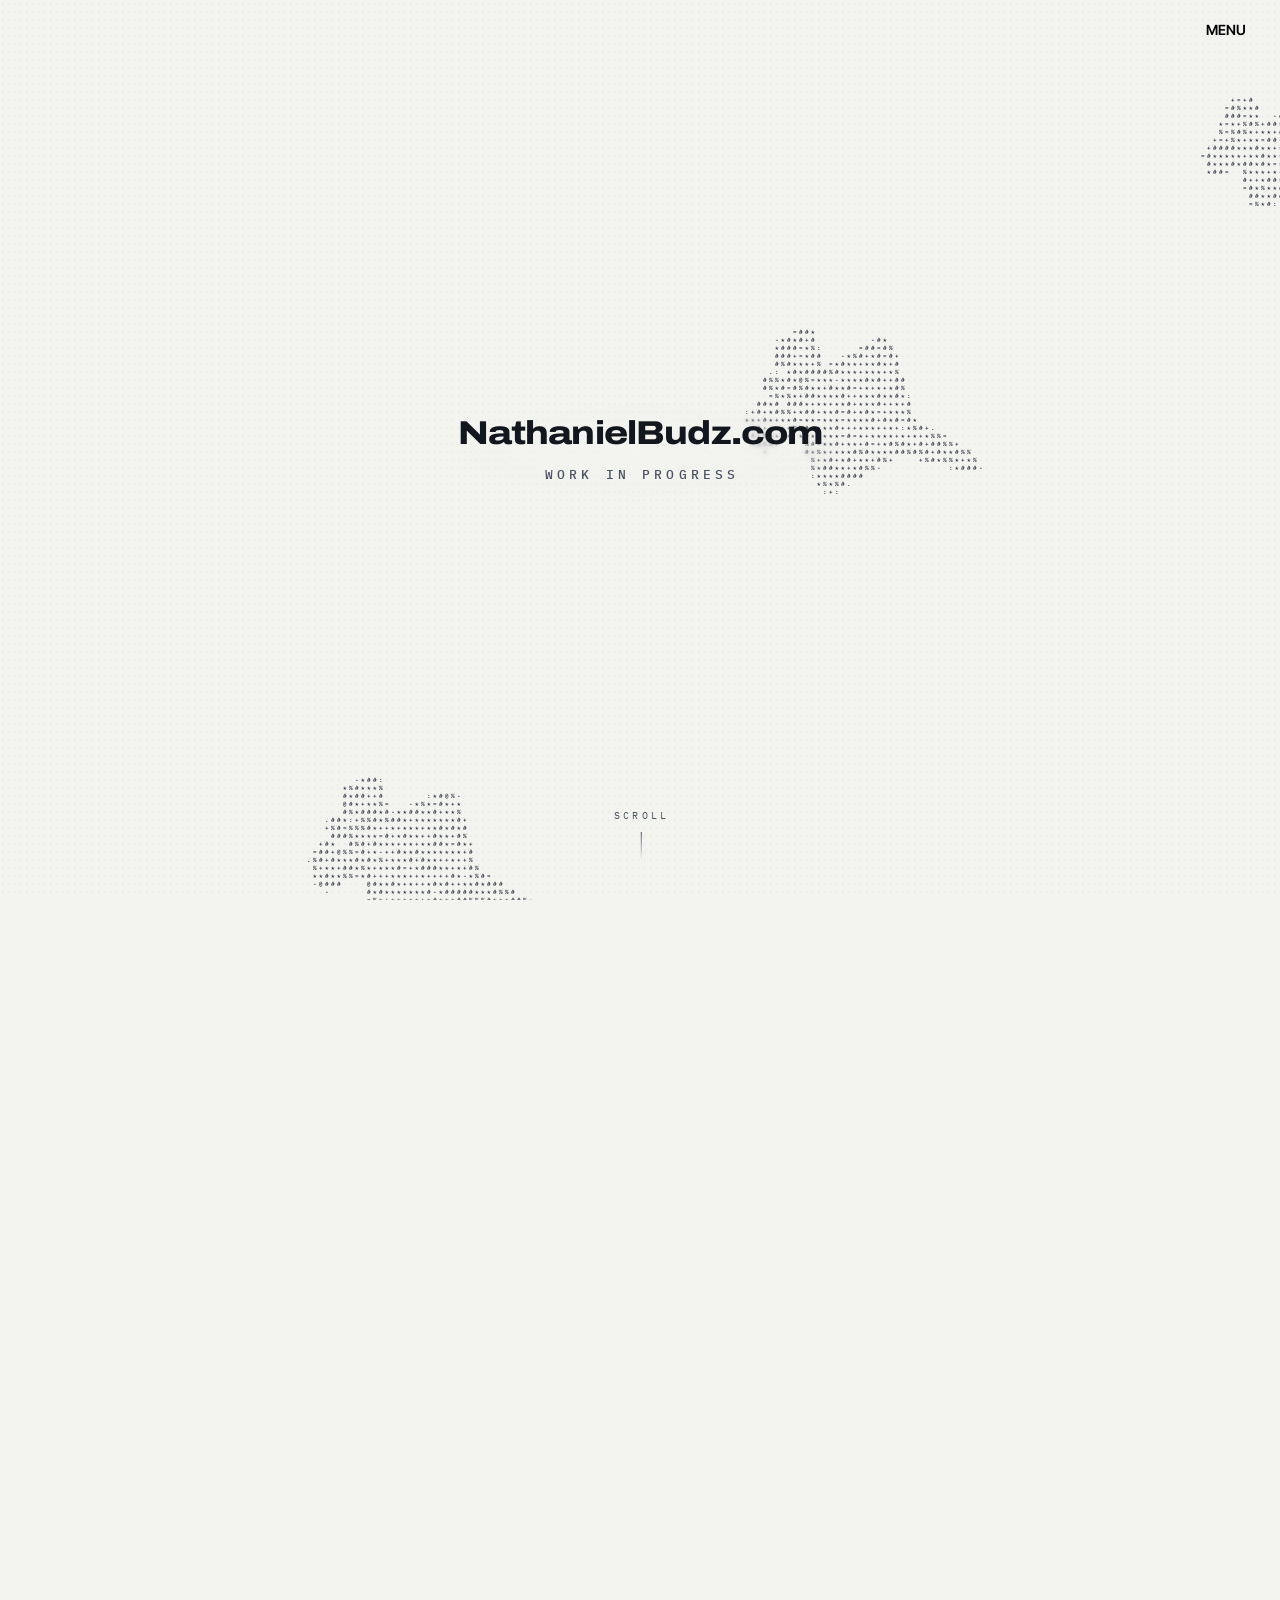
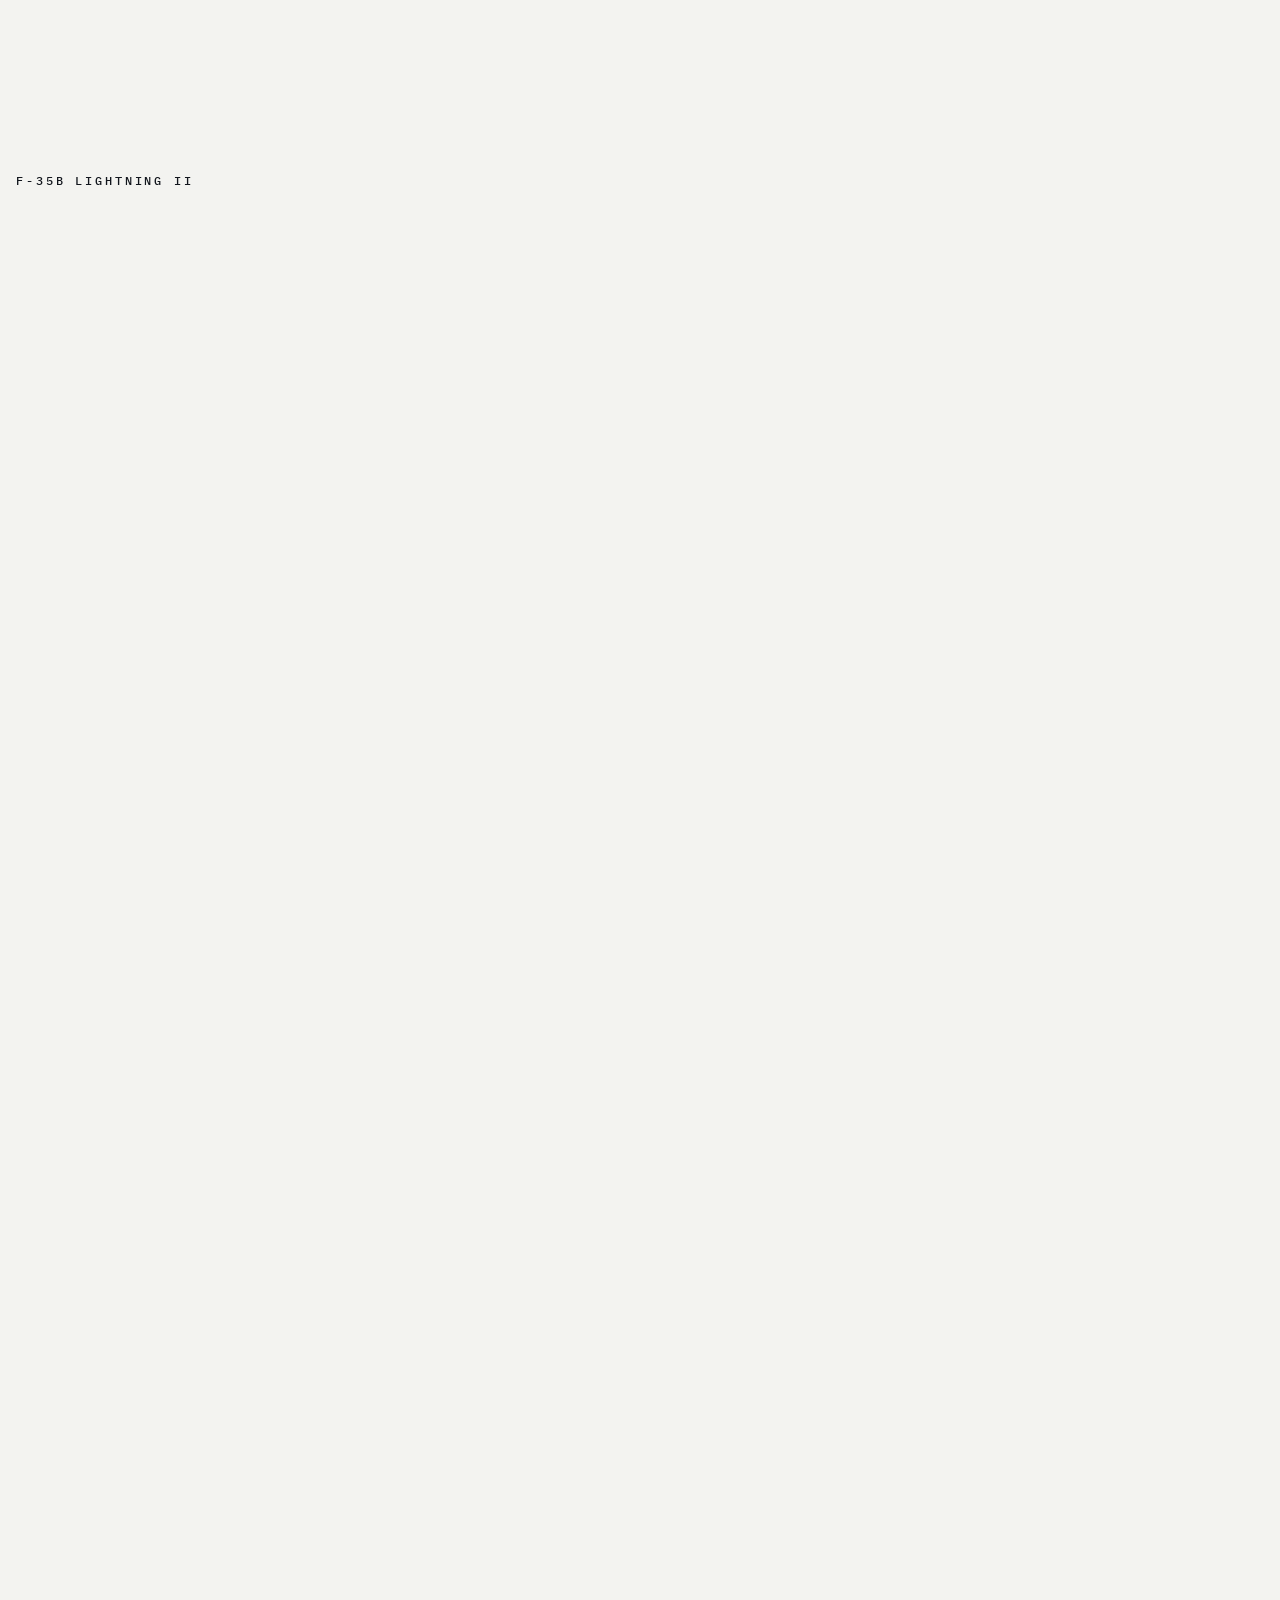
==== commit a66233f0: "Send the menu's Projects link to the home page section Projects in the menu now goes to /#projects o" ====
--- a/index.html
+++ b/index.html
@@ -50,11 +50,16 @@
    panel simply slides up over the F-35. */
 .handoff{position:relative;z-index:1;margin-top:calc(-100vh - var(--handoff));pointer-events:none}
 .handoff::after{content:"";display:block;height:var(--handoff)}
-#projects{position:sticky;top:0;pointer-events:auto;border-radius:0;box-shadow:none}
+#projects-panel{position:sticky;top:0;pointer-events:auto;border-radius:0;box-shadow:none}
+/* What /#projects (the menu's Projects link) jumps to: the end of the pin, where the PROJECTS bar
+   has docked and the cards show (2px past it, so scroll rounding can't stop just short). The
+   panel itself starts the pin fully hidden. */
+.handoff-anchor{position:absolute;top:calc(var(--handoff) + 2px);left:0;width:1px;height:1px}
 @media (prefers-reduced-motion:reduce){
   .handoff{margin-top:calc(-1 * var(--handoff))}
   .handoff::after{display:none}
-  #projects{position:relative}
+  #projects-panel{position:relative}
+  .handoff-anchor{top:0}
 }
 /* PROJECTS header: a thin inverted strip at the top of the first project's panel, so it reads as
    a section header rather than a page of its own. */
@@ -115,7 +120,8 @@
   </div>
 </section>
 <div class="handoff">
-<section class="panel" id="projects" aria-labelledby="projects-title">
+<span class="handoff-anchor" id="projects"></span>
+<section class="panel" id="projects-panel" aria-labelledby="projects-title">
   <header class="projects-head">
     <h2 class="display" id="projects-title">Projects <span aria-hidden="true">//</span></h2>
   </header>
@@ -157,7 +163,7 @@
 </section>
 </div>
 <!-- Bump ?v= whenever a script changes, so a new page never runs against a cached old script. -->
-<script src="assets/js/menu.js?v=1"></script>
+<script src="assets/js/menu.js?v=2"></script>
 <script src="assets/js/jet-ascii.js?v=8"></script>
 <script src="assets/js/jet-dots.js?v=9"></script>
 <script>
